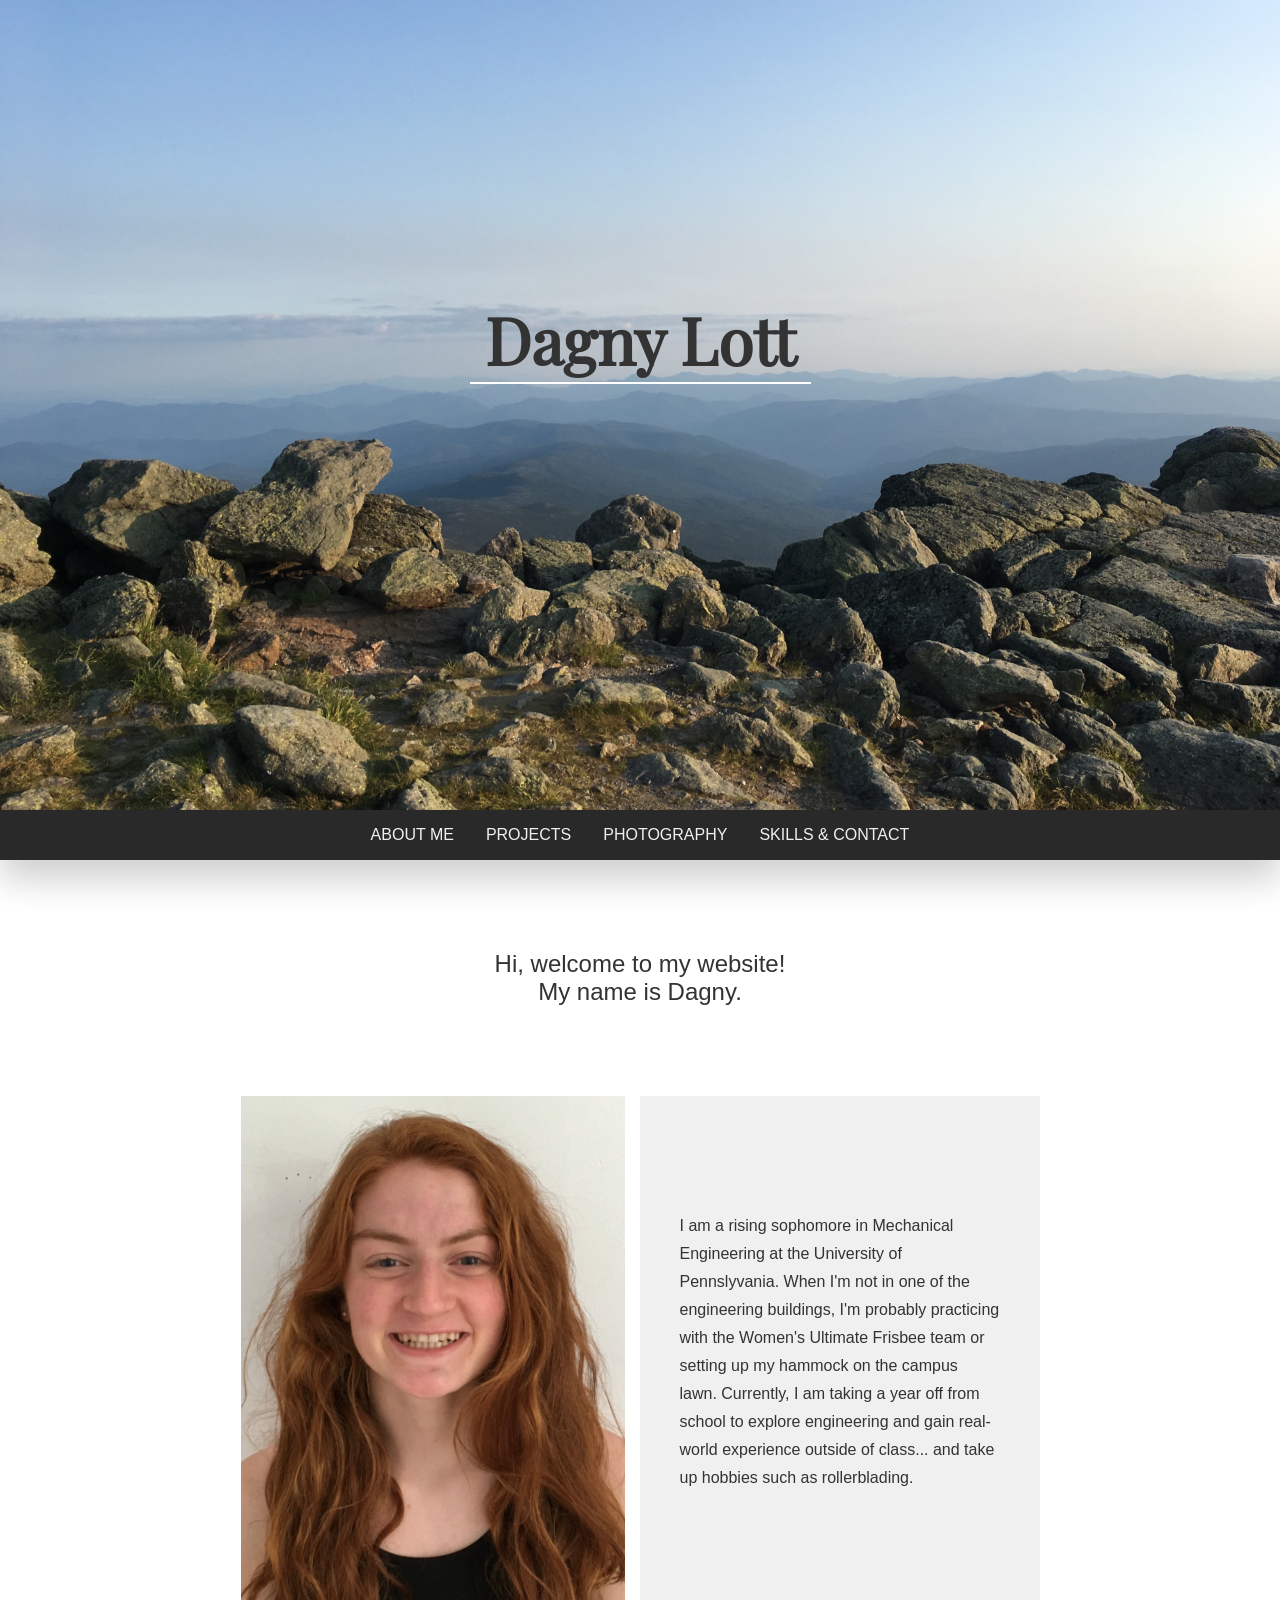
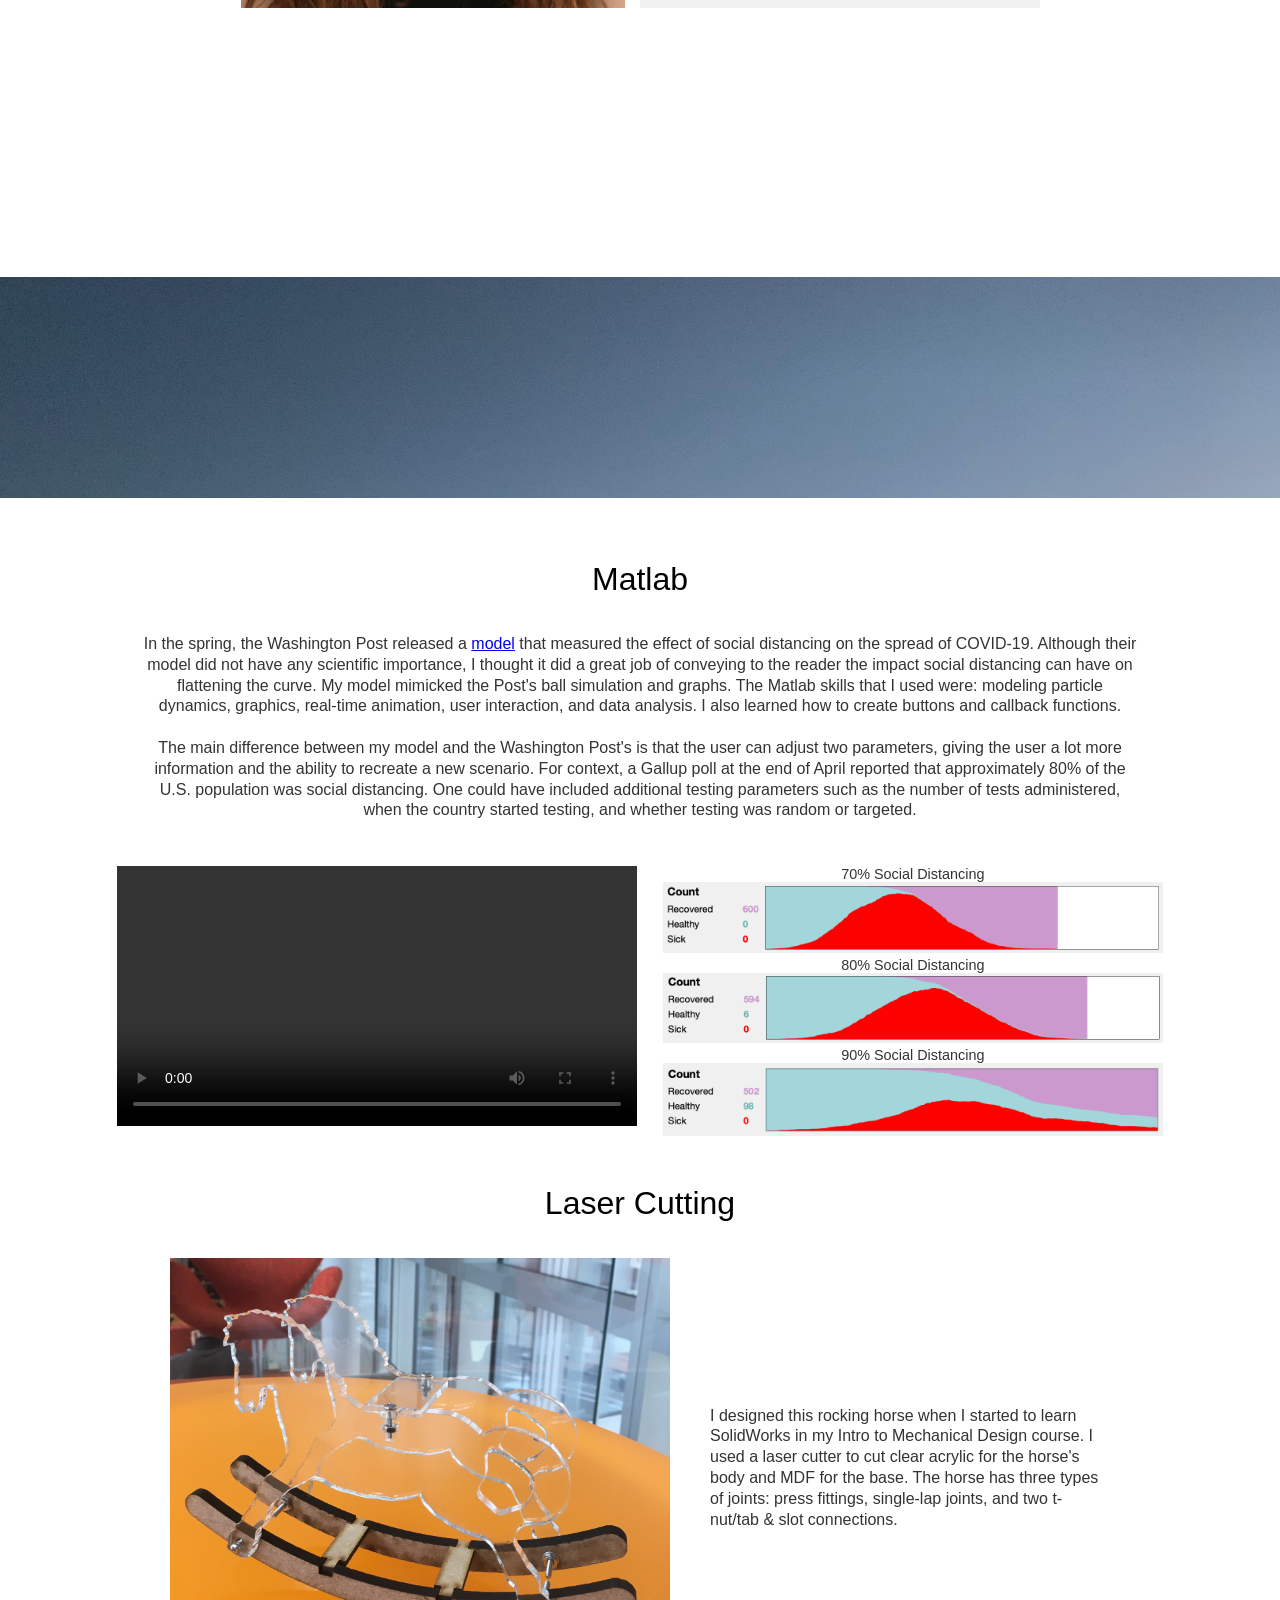
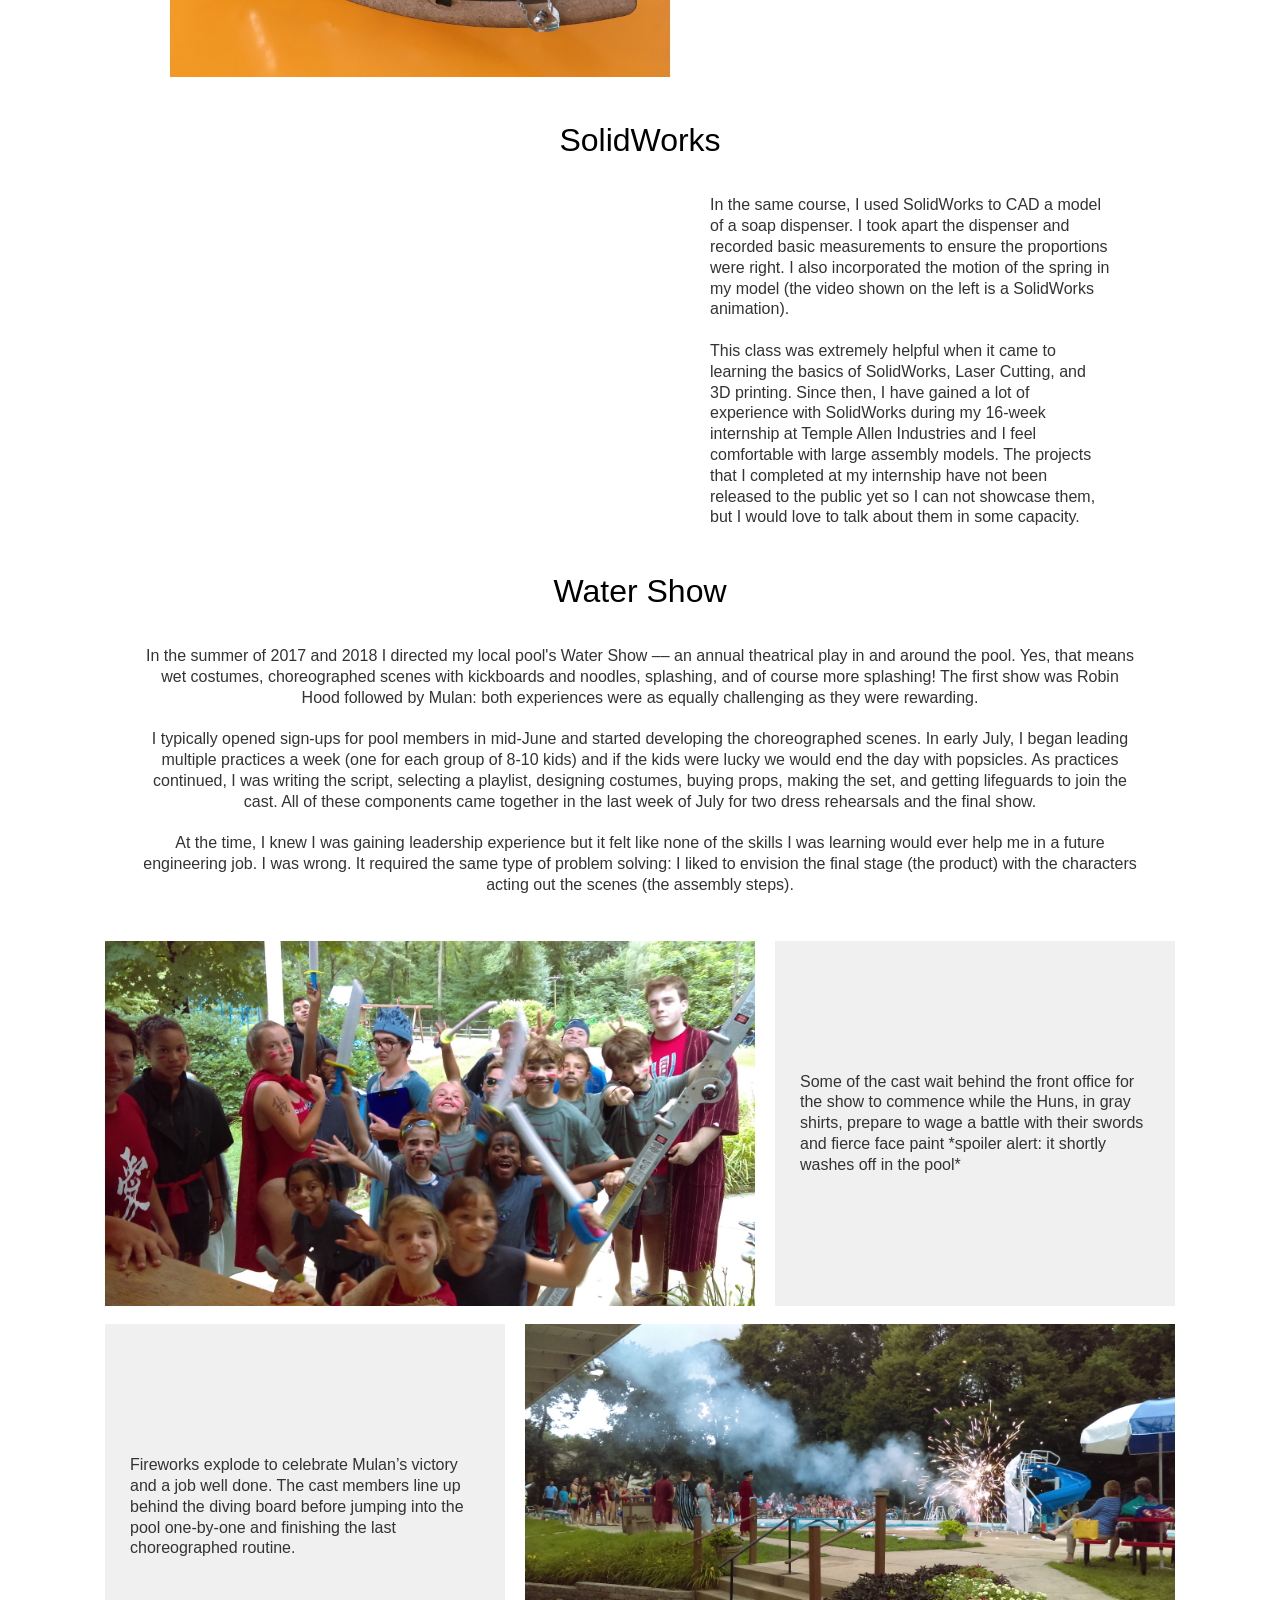
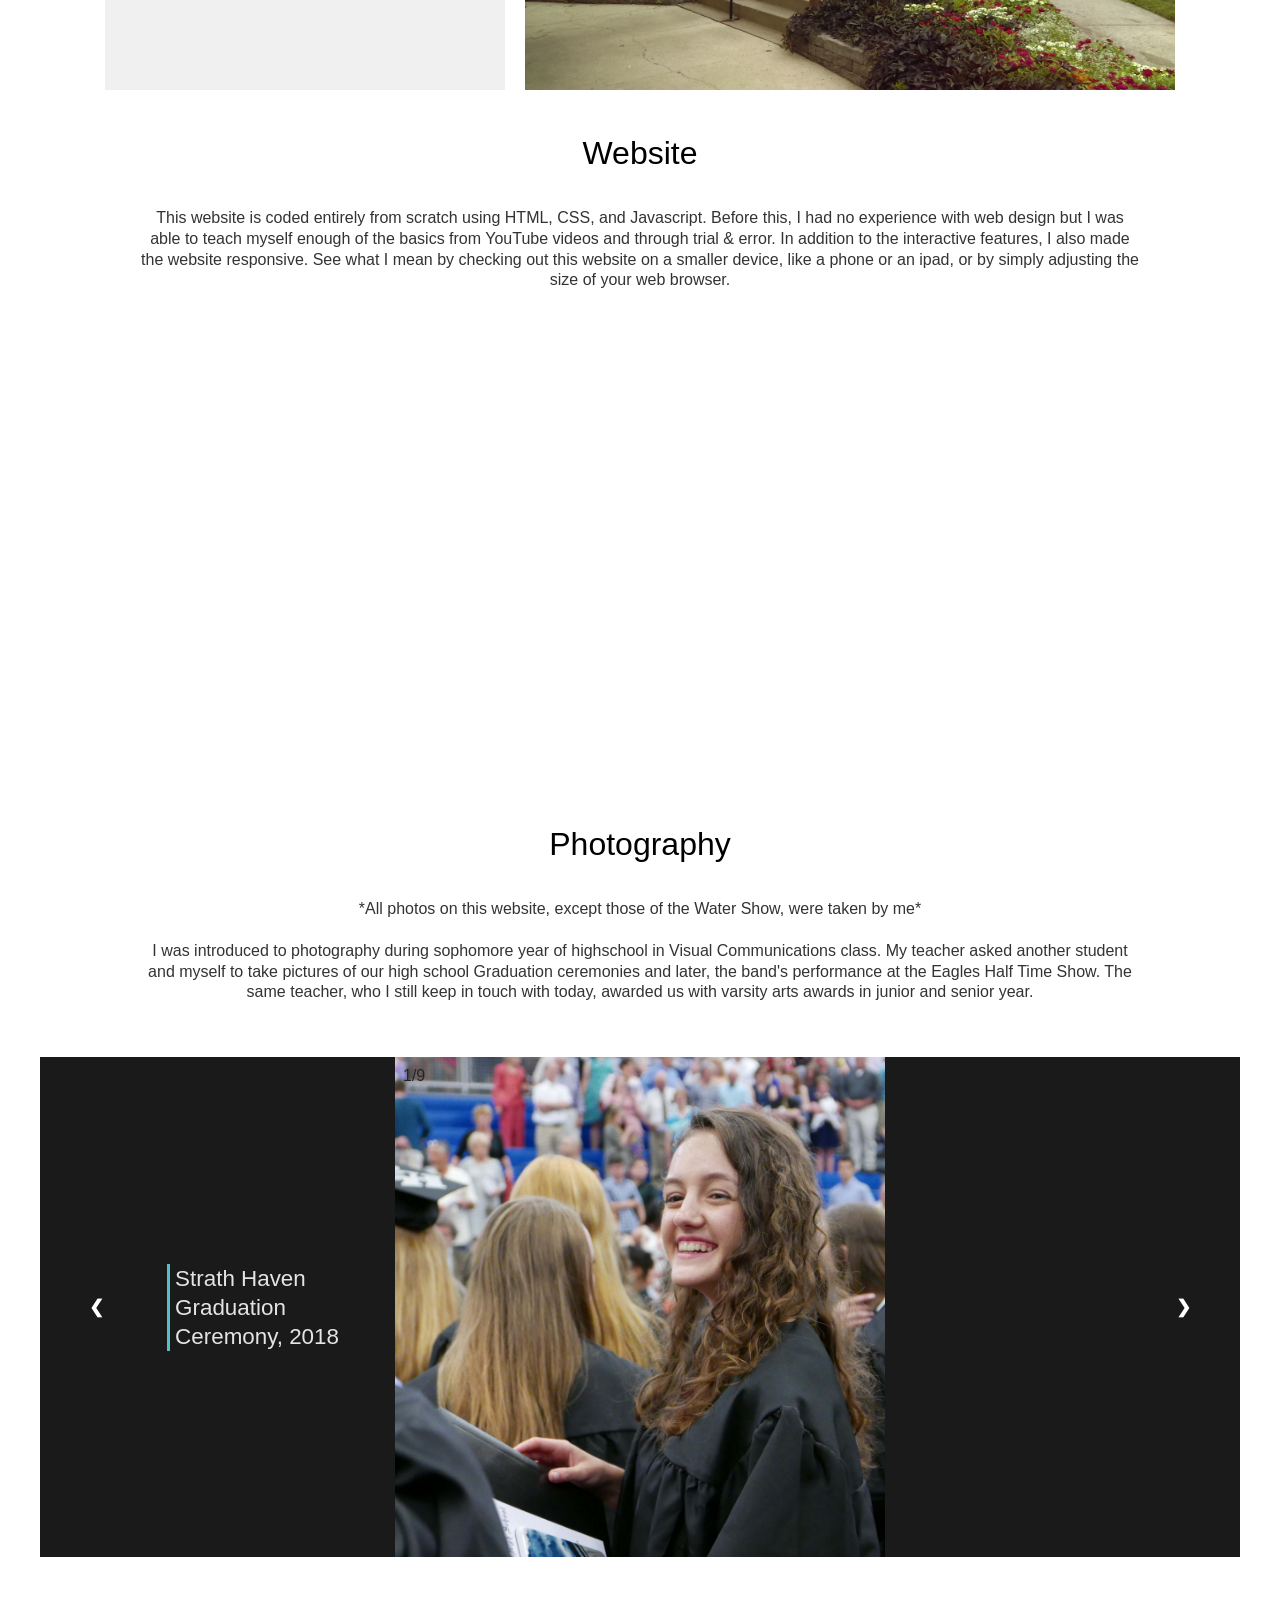
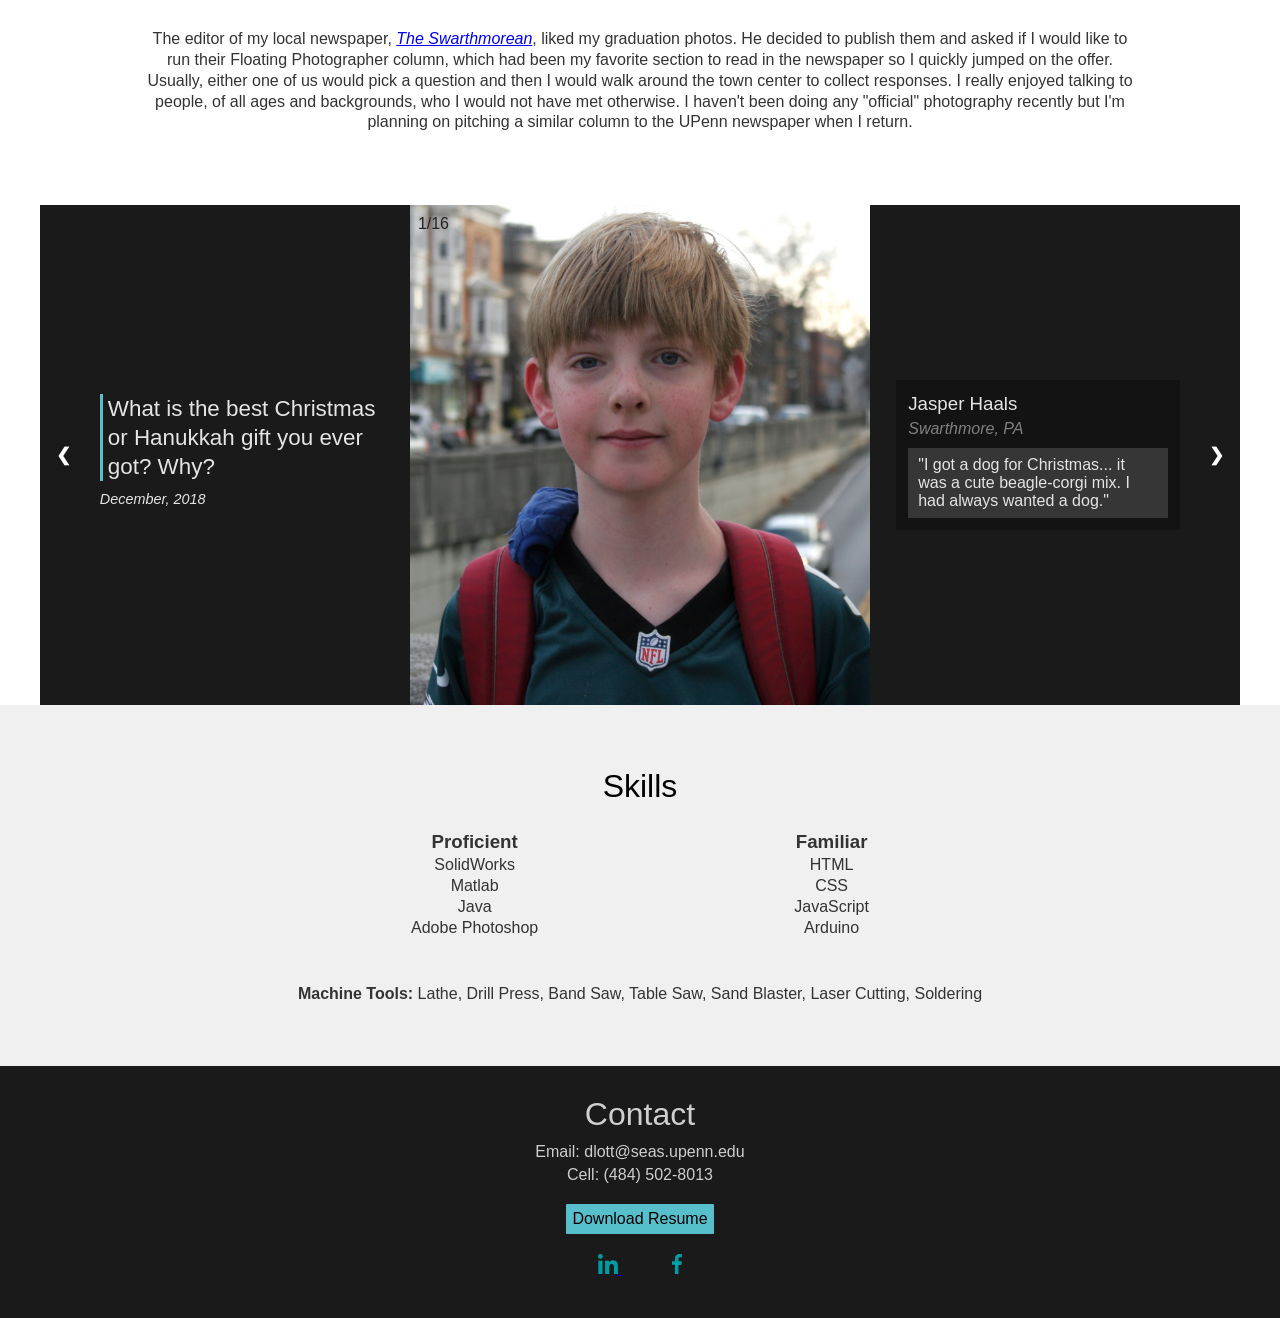
==== index.html @ 5fb93d4e "Add files via upload" ====
<!DOCTYPE html>
<html>
    <head>
        <title>Dagny Lott</title>
        <meta charset = UTF-8 name = "description" content = "Dagny Lott's Engineering Portfolio"> <!-- *Add Description* -->
        <meta name = "viewport" content = "width=device-width, initial-scale=1.0">
        <link rel = "stylesheet" href = "Styles.css">
        <script src = "./Script.js" defer></script>
    </head>

    <main id = container>
        <section data-index  id = home>
            <img src="IMG_5054.JPG" alt="" class= "parallax homeParPosition">
            <div>
                <h1 id = my-name>Dagny Lott</h1>
            </div>
        </section>
        <header id = main-header>
            <nav id = "navbar">
                <div class = newline>
                    <a href = "javascript:void();" class = "toggle-button">
                        <span class = "bar"></span>
                        <span class = "bar1"></span>
                        <span class = "bar2"></span>
                    </a>
                </div>
                <div class = newline2>
                    <a href = "javascript:void();" class = "toggle-button2">
                        <span class = "bar"></span>
                        <span class = "bar1"></span>
                        <span class = "bar2"></span>
                    </a>
                </div>
                <div id = "navbar-links" ></div>
                    <ul class = links>
                        <li><a data-page = "about" class = "about1" href ="#"><p>ABOUT ME</p></a></li>
                        <li><a data-page = "projects" class = "projects1" href ="#"><p>PROJECTS</p></a></li>
                        <li><a data-page = "photography" class = "photography1" href ="#"><p>PHOTOGRAPHY</p></a></li>
                        <li><a data-page = "skills" class = "skills1" href ="#"><p>SKILLS & CONTACT</p></a></li>
                        <div class = "bubble"></div>
                    </ul>
                </div>
            </nav>
        </header>
        <section data-index = 0 id = "about" class = "section">
            <h2 class = "welcome">Hi, welcome to my website! <br> My name is Dagny.</h2>
            <div class = sub-section>
                <img id = intro-photo-me src = "Images/IMG_3843.jpg">
                <p id = about-me-description> I am a rising sophomore in
                Mechanical Engineering at the University of Pennslyvania. When
                I'm not in one of the engineering buildings, I'm probably
                practicing with the Women's Ultimate Frisbee team or setting up my
                hammock on the campus lawn. Currently, I am taking a year
                off from school to explore engineering and gain real-world
                experience outside of class... and take up hobbies such
                as rollerblading.</p>
            </div>
        </section>
        <article>
            <div id = transition-projects-pic data-rate = "0.3" class = "scroll">
                <h1 class = text-wrapper>PROJECTS</h1>
            <div>
        </article>
        <section data-index = 1 id = "projects" class = "section">
            <!--article>
                <h2 class = mini-section-header>Mechanical Engineer Internship</h2>
                <div class = horizontal>
                    <img id = temple-allen-logo src = "Temple Allen Logo Black.png">
                    <p class = side-description3>Temple Allen industries bla
                    blasocial distancing on flattening the curve. As shown
                    below, my model mimicked the Post's graph and their ball
                    simulation. The Matlab skills that I used were: modeling
                    particle dynamics, graphics</p>
                </div>
            </article-->
            <article>
                <h2 class = mini-section-header>Matlab</h2>
                <p class = project-description>In the spring, the Washington
                Post released a <a class = in-text-link href =
                "https://www.washingtonpost.com/graphics/2020/world/corona-simulator/"
                target = "_blank">model</a> that measured the effect of social
                distancing on the spread of COVID-19. Although their model did
                not have any scientific importance, I thought it did a great job of
                conveying to the reader the impact social distancing can have on
                flattening the curve. My model mimicked the
                Post's ball simulation and graphs. The Matlab skills that I
                used were: modeling particle dynamics, graphics, real-time
                animation, user interaction, and data analysis. I also learned how to create buttons and callback functions.
                <br> 
                <br>
                The main difference between my
                model and the Washington Post's is that the user can adjust two
                parameters, giving the user a lot more information and the ability to
                recreate a new scenario. For
                context, a Gallup poll at the end of April reported that
                approximately 80% of the U.S. population was social distancing.
                One could have included additional testing parameters such as
                the number of tests administered, when the country started testing,
                and whether testing was random or targeted.
                    
                </p>
                <div class = horizontal>
                    <video class = "video"src = "Images/MATLAB Covid-19 Tracking.mov" controls></video>
                    <div id = matlab-photos>
                        <span>
                            <p>70% Social Distancing</p>
                            <img class = SD-pic src = "Images/70 percent.png">
                        </span>
                        <span>
                            <p>80% Social Distancing</p>
                            <img class = SD-pic src = "Images/80 percent.png">
                        </span>
                        <span>
                            <p>90% Social Distancing</p>
                            <img class = SD-pic src = "Images/90 percent.png">
                        </span>
                    </div>
                </div>
            </article>
            <article>
                <h2 class = mini-section-header>Laser Cutting</h2>
                <div class = "horizontal">
                    <img id = rocking-horse src = "Images/RockingHorse.JPG">
                    <p class = "side-description3 margin"> I designed this
                        rocking horse when I started to learn SolidWorks in my Intro
                        to Mechanical Design course. I used a laser cutter to cut
                        clear acrylic for the horse's body and MDF for the base. The
                        horse has three types of joints: press fittings, single-lap
                        joints, and two t-nut/tab & slot connections. 
                        </p>
                </div>
            </article>
            <article>
                <h2 class = mini-section-header>SolidWorks</h2>
                <div class= horizontal>
                    <div class = "bound">
                        <video class =  video2 autobuffer muted preload>
                            <source src= "Soap DIspenser Trimmed 2.mov" controls>
                        </video>
                    </div>
                    <p class = side-description3> In the same course, I used
                    SolidWorks to CAD a model of a soap dispenser. I took apart
                    the dispenser and recorded basic measurements to ensure
                    the proportions were right. I also incorporated the motion of the
                    spring in my model (the video shown on the left is a
                    SolidWorks animation).
                    <br>
                    <br>
                    This class was extremely helpful when it came to learning
                    the basics of SolidWorks, Laser Cutting, and 3D printing.
                    Since then, I have gained a lot of experience with
                    SolidWorks during my 16-week internship at Temple Allen
                    Industries and I feel comfortable with large assembly
                    models. The projects that I completed at my internship have not been
                    released to the public yet so I can not showcase them, but I
                    would love to talk about them in some capacity.
                    </p>
                </div>
                <!--horizontal>
                    <video class = video src = "Images/Soap Dispenser Full Video.mov" controls></video>
                </horizontal-->
            </article>
            <article>
                <h2 class = mini-section-header>Water Show</h2>
                <p class = project-description>In the summer of 2017 and 2018 I directed my
                local pool's Water Show –– an annual theatrical play in and
                around the pool. Yes, that means wet costumes, choreographed
                scenes with kickboards and noodles, splashing, and of course
                more splashing! The first show was Robin
                Hood followed by Mulan: both experiences were as equally challenging
                as they were rewarding. 
                <br>
                <br>
                I typically opened sign-ups for pool members in mid-June and
                started developing the choreographed scenes. In early July, I
                began leading multiple practices a week (one for each group of
                8-10 kids) and if the kids were lucky we would end the day with
                popsicles. As practices continued, I was writing the script,
                selecting a playlist, designing costumes, buying props, making
                the set, and getting lifeguards to join the cast. All of
                these components came together in the last week of July
                for two dress rehearsals and the final show. 
                <br>
                <br>
                At the time, I knew I was gaining leadership experience
                but it felt like none of the skills I was learning would ever
                help me in a future engineering job. I was wrong. It required
                the same type of problem solving: I liked to envision the
                final stage (the product) with the characters acting out the
                scenes (the assembly steps). 
                 </p>
                <div class = horizontal>
                    <img class= watershow-pic src = "Images/WaterShow/Mulan Cast.JPG">
                    <p class = "side-description ws">Some of the cast wait behind
                        the front office for the show to commence while the Huns, in gray
                        shirts, prepare to wage a battle with their swords and
                        fierce face paint *spoiler alert: it shortly washes off in the
                        pool* </p>
                </div>
                <br>
                <div class = horizontal>
                    <p class = "side-description2 ws before">Fireworks explode to celebrate Mulan’s victory and a
                        job well done. The cast members line up behind the diving board
                        before jumping into the pool one-by-one and finishing the
                        last choreographed routine.</p>
                    <img class= watershow-pic src = "Images/WaterShow/Mulan Fireworks.JPG">
                    <p class = "side-description2 ws after">Fireworks explode to celebrate Mulan’s victory and a
                        job well done. The cast members line up behind the diving board
                        before jumping into the pool one-by-one and finishing the
                        last choreographed routine with Come On Eileen playing in
                        the background.</p>
                </div>
            </article>
            <article>
                <h2 class = mini-section-header>Website</h2>
                <p class = project-description>This website is coded entirely
                from scratch using HTML, CSS, and Javascript. Before this, I had
                no experience with web design but I was able to teach myself
                enough of the basics from YouTube videos and through trial &
                error. In addition to the interactive features, I also made the
                website responsive. See what I mean by checking out this website on a
                smaller device, like a phone or an ipad, or by simply adjusting the
                size of your web browser. 
            </article>
        </section>    
        <article>
            <div id = transition-photography-pic data-rate = "0.3" class = "scroll">
                <h1 class = text-wrapper>PHOTOGRAPHY</h1>
            <div>
        </article>
        <!--h2 class = section-header>PHOTOGRAPHY</h2-->    
        <section data-index = 2 id = photography class = section>
            <article class = photography-description>
                <h2 class = "mini-section-header margin">Photography</h2>
                <p>*All photos on this website, except those of the Water Show, were taken by me* 
                    <br>
                    <br>
                    I was introduced to photography during sophomore year of
                    highschool in Visual Communications class. My teacher asked
                    another student and myself to take pictures of our high school
                    Graduation ceremonies and later, the band's
                    performance at the Eagles Half Time Show. The same teacher,
                    who I still keep in touch with today, awarded us with
                    varsity arts awards in junior and senior year.
                    </p>
                <!--p>Strath Haven Graduation Ceremony, 2018</p-->
            </article>
            <!--Slideshow 1-->
            <article class = slideshow-container>
                <div class = "mySlides fade">
                    <div class = slide>
                        <a class="prev  appearprev" onclick="plusSlides(-1)">&#10094;</a>
                        <div class = center-picture>
                            <div class = "column1">
                                <h2 class = question>Strath Haven Graduation Ceremony, 2018</h2>
                            </div>
                            <div>
                                <p class = counter> 1/9 </p>
                                <img class = pic src= "Images/Graduation/Elena Dodge.jpg">
                            </div>
                            <div class = "column1">
                            </div>
                        </div>
                        <a class="next" onclick="plusSlides(1)">&#10095;</a>
                    </div>
                </div>
                <div class = "mySlides fade">
                    <div class = slide>
                        <a class="prev" onclick="plusSlides(-1)">&#10094;</a>
                        <div class = center-picture>
                            <div class = "column1">
                                <h2 style = "opacity: 0" class = question>Strath Haven Graduation Ceremony, 2018</h2>
                            </div>
                            <div>
                                <p class = counter> 2/9 </p>
                                <img class = pic src= "Images/Graduation/Emma Young & Nathan Lee.jpg">
                            </div>
                            <div class = "column1">
                            </div>
                        </div>
                        <a class="next" onclick="plusSlides(1)">&#10095;</a>
                    </div>
                </div>
                <div class = "mySlides fade">
                    <div class = slide>
                        <a class="prev" onclick="plusSlides(-1)">&#10094;</a>
                        <div class = center-picture>
                            <div class = "column1">
                                <h2 style = "opacity: 0" class = question>Strath Haven Graduation Ceremony, 2018</h2>
                            </div>
                            <div>
                                <p class = counter> 3/9 </p>
                                <img class = pic src= "Images/Graduation/Allison.jpg">
                            </div>
                            <div class = "column1">
                            </div>
                        </div>
                        <a class="next" onclick="plusSlides(1)">&#10095;</a>
                    </div>
                </div>
                <div class = "mySlides fade">
                    <div class = slide>
                        <a class="prev" onclick="plusSlides(-1)">&#10094;</a>
                        <div class = center-picture>
                            <div class = "column1">
                                <h2 style = "opacity: 0" class = question>Strath Haven Graduation Ceremony, 2018</h2>
                            </div>
                            <div>
                                <p class = counter> 4/9 </p>
                                <img class = pic src= "Images/Graduation/Group Laughing.jpg">
                            </div>
                            <div class = "column1">
                            </div>
                        </div>
                        <a class="next" onclick="plusSlides(1)">&#10095;</a>
                    </div>
                </div>
                <div class = "mySlides fade">
                    <div class = slide>
                        <a class="prev" onclick="plusSlides(-1)">&#10094;</a>
                        <div class = center-picture>
                            <div class = "column1">
                                <h2 style = "opacity: 0" class = question>Strath Haven Graduation Ceremony, 2018</h2>
                            </div>
                            <div>
                                <p class = counter> 5/9 </p>
                                <img class = pic src= "Images/Graduation/Unknown.jpg">
                            </div>
                            <div class = "column1">
                            </div>
                        </div>
                        <a class="next" onclick="plusSlides(1)">&#10095;</a>
                    </div>
                </div>
                <div class = "mySlides fade">
                    <div class = slide>
                        <a class="prev" onclick="plusSlides(-1)">&#10094;</a>
                        <div class = center-picture>
                            <div class = "column1">
                                <h2 style = "opacity: 0" class = question>Strath Haven Graduation Ceremony, 2018</h2>
                            </div>
                            <div>
                                <p class = counter> 6/9 </p>
                                <img class = pic src= "Images/Graduation/Jeff Connor.jpg">
                            </div>
                            <div class = "column1">
                            </div>
                        </div>
                        <a class="next" onclick="plusSlides(1)">&#10095;</a>
                    </div>
                </div>
                <div class = "mySlides fade">
                    <div class = slide>
                        <a class="prev" onclick="plusSlides(-1)">&#10094;</a>
                        <div class = center-picture>
                            <div class = "column1">
                                <h2 style = "opacity: 0" class = question>Strath Haven Graduation Ceremony, 2018</h2>
                            </div>
                            <div>
                                <p class = counter> 7/9 </p>
                                <img class = pic src= "Images/Graduation/Henry Dawes.jpg">
                            </div>
                            <div class = "column1">
                            </div>
                        </div>
                        <a class="next" onclick="plusSlides(1)">&#10095;</a>
                    </div>
                </div>
                <div class = "mySlides fade">
                    <div class = slide>
                        <a class="prev" onclick="plusSlides(-1)">&#10094;</a>
                        <div class = center-picture>
                            <div class = "column1">
                                <h2 style = "opacity: 0" class = question>Strath Haven Graduation Ceremony, 2018</h2>
                            </div>
                            <div>
                                <p class = counter> 8/9 </p>
                                <img class = pic src= "Images/Graduation/Missy Williams.jpg">
                            </div>
                            <div class = "column1">
                            </div>
                        </div>
                        <a class="next" onclick="plusSlides(1)">&#10095;</a>
                    </div>
                </div>
                <div class = "mySlides fade">
                    <div class = slide>
                        <a class="prev" onclick="plusSlides(-1)">&#10094;</a>
                        <div class = center-picture>
                            <div class = "column1">
                                <h2 style = "opacity: 0" class = question>Strath Haven Graduation Ceremony, 2018</h2>
                            </div>
                            <div>
                                <p class = counter> 9/9 </p>
                                <img class = pic src= "Images/Graduation/Olivia Fender.jpg">
                            </div>
                            <div class = "column1">
                            </div>
                        </div>
                        <a class="next" onclick="plusSlides(1)">&#10095;</a>
                    </div>
                </div>
            </article>
            <article class = photography-description2>
                <p>The editor of my local newspaper, <a class = in-text-link
                href = "https://www.swarthmorean.com/" target = "_blank"><i>The
                Swarthmorean</i></a>, liked my graduation photos. He decided to
                publish them and asked if I would like to run their Floating
                Photographer column, which had been my favorite section to read
                in the newspaper so I quickly jumped on the offer. Usually, either one of us would pick a
                question and then I would walk around the
                town center to collect responses. I really enjoyed talking to
                people, of all ages and backgrounds, who I would not have met otherwise. I haven't
                been doing any "official" photography recently but I'm planning
                on pitching a similar column to the
                UPenn newspaper when I return. </p>
            </article>
            <!--Slideshow 2-->
            <article class = slideshow-container>
                <div class = "mySlides2 fade">
                    <div class = slide>
                        <a class="prev display" onclick="plusSlides2(-1)">&#10094;</a>
                        <div class = center-picture>
                            <div class = "column padright">
                                <h2 class = question>What is the best Christmas or Hanukkah gift you ever got? Why?</h2>
                                <p class = date>December, 2018</p>
                            </div>
                            <div>
                                <p class = counter> 1/16</p>
                                <div class = cc-picture>
                                    <a class="prev display2" onclick="plusSlides2(-1)">&#10094;</a>
                                    <img class = pic src="Images/Floating Photographer/Jasper Hals.JPG">
                                    <a class="next display2" onclick="plusSlides2(1)">&#10095;</a>
                                </div>
                            </div>
                            <div class = "column padleft">
                                <div class = "person">
                                    <div>
                                        <h3 class = fp-name>Jasper Haals</h3> 
                                        <p class = town> Swarthmore, PA</p>
                                    </div>
                                    <p class = response> "I got a dog
                                        for Christmas... it was a cute beagle-corgi mix. I had
                                        always wanted a dog."</p>
                                </div>
                            </div>
                        </div>
                        <a class="next display" onclick="plusSlides2(1)">&#10095;</a>
                    </div>
                </div>
                <div class = "mySlides2 fade">
                    <div class = slide>
                        <a class="prev display" onclick="plusSlides2(-1)">&#10094;</a>
                        <div class = center-picture>
                            <div class = "column padright">
                                <h2 class = question>What is the best Christmas or Hanukkah gift you ever got? Why?</h2>
                                <p class = date>December, 2018</p>
                            </div>
                            <div>
                                <p class = counter> 2/16</p>
                                <div class = cc-picture>
                                    <a class="prev display2" onclick="plusSlides2(-1)">&#10094;</a>
                                    <img class = pic src="Images/Floating Photographer/Rebecca & Bob Frick.JPG">
                                    <a class="next display2" onclick="plusSlides2(1)">&#10095;</a>
                                </div>
                            </div>
                            <div class = "column padleft">
                                <div class = "person">
                                    <div>
                                        <h3 class = fp-name>Rebecca Frick (Left)</h3> 
                                        <p class = town> Swarthmore, PA</p>
                                    </div>
                                    <p class = response> "In 3rd grade I
                                        got a red bean bag chair. I have fond memories of sitting
                                        in it in my bedroom."</p>
                                </div>
                                <div class = "person">
                                    <div>
                                        <h3 class = fp-name>Bob Frick (Right)</h3> 
                                        <p class = town> Swarthmore, PA</p>
                                    </div>
                                    <p class = response> "On
                                        Christmas Day, 32 years ago, I asked my now-wife to marry
                                        me, and she said yes. That was the best gift I have ever
                                        recieved."</p>
                                </div>
                            </div>
                        </div>
                        <a class="next display" onclick="plusSlides2(1)">&#10095;</a>
                    </div>
                </div>
                <div class = "mySlides2 fade">
                    <div class = slide>
                        <a class="prev display" onclick="plusSlides2(-1)">&#10094;</a>
                        <div class = center-picture>
                            <div class = "column padright">
                                <h2 class = question>What is the best Christmas or Hanukkah gift you ever got? Why?</h2>
                                <p class = date>December, 2018</p>
                            </div>
                            <div>
                                <p class = counter> 3/16</p>
                                <div class = cc-picture>
                                    <a class="prev display2" onclick="plusSlides2(-1)">&#10094;</a>
                                    <img class = pic src="Images/Floating Photographer/Muchir Barut & Daksha Nair.JPG">
                                    <a class="next display2" onclick="plusSlides2(1)">&#10095;</a>
                                </div>
                            </div>
                            <div class = "column padleft">
                                <div class = "person">
                                    <div>
                                        <h3 class = fp-name> Muchir Barut (Left)</h3> 
                                        <p class = town> Swarthmore, PA</p>
                                    </div>
                                    <p class = response> "A chinese operaface tassel."</p>
                                </div>
                                <div class = "person">
                                    <div>
                                        <h3 class = fp-name>Daksha Nair (Right)</h3> 
                                        <p class = town> Swarthmore, PA</p>
                                    </div>
                                    <p class = response> "I got a nintendo switch for last Christmas!"</p>
                                </div>
                            </div>
                        </div>
                        <a class="next display" onclick="plusSlides2(1)">&#10095;</a>
                    </div>
                </div>
                <div class = "mySlides2 fade">
                    <div class = slide>
                        <a class="prev display" onclick="plusSlides2(-1)">&#10094;</a>
                        <div class = center-picture>
                            <div class = "column padright">
                                <h2 class = question>What is the best Christmas or Hanukkah gift you ever got? Why?</h2>
                                <p class = date>December, 2018</p>
                            </div>
                            <div>
                                <p class = counter> 4/16</p>
                                <div class = cc-picture>
                                    <a class="prev display2" onclick="plusSlides2(-1)">&#10094;</a>
                                    <img class = pic src="Images/Floating Photographer/Parker Thomas.JPG">
                                    <a class="next display2" onclick="plusSlides2(1)">&#10095;</a>
                                </div>
                            </div>
                            <div class = "column padleft">
                                <div class = "person">
                                    <div>
                                        <h3 class = fp-name> Parker Thomas</h3> 
                                        <p class = town> Swarthmore, PA</p>
                                    </div>
                                    <p class = response> "An electric
                                        scooter... now my feet don't hurt from pedaling a
                                        lot." </p>
                                </div>
                            </div>
                        </div>
                        <a class="next display" onclick="plusSlides2(1)">&#10095;</a>
                    </div>
                </div>
                <div class = "mySlides2 fade">
                    <div class = slide>
                        <a class="prev display" onclick="plusSlides2(-1)">&#10094;</a>
                        <div class = center-picture>
                            <div class = "column padright">
                                <h2 class = question>What is the best Christmas or Hanukkah gift you ever got? Why?</h2>
                                <p class = date>December, 2018</p>
                            </div>
                            <div>
                                <p class = counter> 5/16</p>
                                <div class = cc-picture>
                                    <a class="prev display2" onclick="plusSlides2(-1)">&#10094;</a>
                                    <img class = pic src="Images/Floating Photographer/Victor Mair .jpg">
                                    <a class="next display2" onclick="plusSlides2(1)">&#10095;</a>
                                </div>
                            </div>
                            <div class = "column padleft">
                                <div class = "person">
                                    <div>
                                        <h3 class = fp-name> Victor Mair</h3> 
                                        <p class = town> Swarthmore, PA</p>
                                    </div>
                                    <p class = response> "A computer kit before
                                        computers were around. It had a board with all sorts of
                                        holes, wires, and switches, that I could use to make a
                                        computer." </p>
                                </div>
                            </div>
                        </div>
                        <a class="next display" onclick="plusSlides2(1)">&#10095;</a>
                    </div>
                </div>

                <!--QUESTION 2-->
                <div class = "mySlides2 fade">
                    <div class = slide>
                        <a class="prev display" onclick="plusSlides2(-1)">&#10094;</a>
                        <div class = center-picture>
                            <div class = "column padright">
                                <h2 class = "question2 ">What's left on your list of things to do this summer?</h2>
                                <p class = date>August, 2018</p>
                            </div>
                            <div>
                                <p class = counter> 6/16</p>
                                <div class = cc-picture>
                                    <a class="prev display2" onclick="plusSlides2(-1)">&#10094;</a>
                                    <img class = pic src="Images/Floating Photographer/Julie & Andy Hoffman + kids.jpeg">
                                    <a class="next display2" onclick="plusSlides2(1)">&#10095;</a>
                                </div>
                            </div>
                            <div class = "column padleft">
                                <div class = "person">
                                    <div>
                                        <h3 class = fp-name> Hoffman Family</h3> 
                                        <p class = town> Swarthmore, PA</p>
                                    </div>
                                    <p class = response> "Getting to know
                                        Swarthmore and walking our new puppy. We just moved from
                                        Massachusetts." </p>
                                </div>
                            </div>
                        </div>
                        <a class="next display" onclick="plusSlides2(1)">&#10095;</a>
                    </div>
                </div>
                <div class = "mySlides2 fade">
                    <div class = slide>
                        <a class="prev display" onclick="plusSlides2(-1)">&#10094;</a>
                        <div class = center-picture>
                            <div class = "column padright">
                                <h2 class = "question2">What's left on your list of things to do this summer?</h2>
                                <p class = date>August, 2018</p>
                            </div>
                            <div>
                                <p class = counter> 7/16</p>
                                <div class = cc-picture>
                                    <a class="prev display2" onclick="plusSlides2(-1)">&#10094;</a>
                                    <img class = pic src="Images/Floating Photographer/Jian Huang .JPG">
                                    <a class="next display2" onclick="plusSlides2(1)">&#10095;</a>
                                </div>
                            </div>
                            <div class = "column padleft">
                                <div class = "person">
                                    <div>
                                        <h3 class = fp-name> Jiang Huang</h3> 
                                        <p class = town> China</p>
                                    </div>
                                    <p class = response> "Conducting
                                        research for UPenn. I'm also visiting a friend in
                                        Boston. At the end of August, I am moving to Swarthmore
                                        and my daughter will join me."</p>
                                </div>
                            </div>
                        </div>
                        <a class="next display" onclick="plusSlides2(1)">&#10095;</a>
                    </div>
                </div>
                <div class = "mySlides2 fade">
                    <div class = slide>
                        <a class="prev display" onclick="plusSlides2(-1)">&#10094;</a>
                        <div class = center-picture>
                            <div class = "column padright">
                                <h2 class = question2>What's left on your list of things to do this summer?</h2>
                                <p class = date>August, 2018</p>
                            </div>
                            <div>
                                <p class = counter> 8/16</p>
                                <div class = cc-picture>
                                    <a class="prev display2" onclick="plusSlides2(-1)">&#10094;</a>
                                    <img class = pic src="Images/Floating Photographer/Angela Campanella.jpeg">
                                    <a class="next display2" onclick="plusSlides2(1)">&#10095;</a>
                                </div>
                            </div>
                            <div class = "column padleft">
                                <div class = "person">
                                    <div>
                                        <h3 class = fp-name> Angela Campanella</h3> 
                                        <p class = town> Swarthmore, PA</p>
                                    </div>
                                    <p class = response> "Band
                                        camp, working at Swarthmore Swim Club, and a block
                                        party!"</p>
                                </div>
                            </div>
                        </div>
                        <a class="next display" onclick="plusSlides2(1)">&#10095;</a>
                    </div>
                </div>
                <div class = "mySlides2 fade">
                    <div class = slide>
                        <a class="prev display" onclick="plusSlides2(-1)">&#10094;</a>
                        <div class = center-picture>
                            <div class = "column padright">
                                <h2 class = question2>What's left on your list of things to do this summer?</h2>
                                <p class = date>August, 2018</p>
                            </div>
                            <div>
                                <p class = counter> 9/16</p>
                                <div class = cc-picture>
                                    <a class="prev display2" onclick="plusSlides2(-1)">&#10094;</a>
                                    <img class = pic src="Images/Floating Photographer/Annie Mutz & Carenna Cody .jpg">
                                    <a class="next display2" onclick="plusSlides2(1)">&#10095;</a>
                                </div>
                            </div>
                            <div class = "column padleft">
                                <div class = "person">
                                    <div>
                                        <h3 class = fp-name> Annie Mutz</h3> 
                                        <p class = town> Swarthmore, PA</p>
                                    </div>
                                    <p class = response> "Carenna (right) is
                                        helping me clean out my garage, making room to start a
                                        beehive. I still have to order the crates of honey
                                        bees."</p>
                                </div>
                            </div>
                        </div>
                        <a class="next display" onclick="plusSlides2(1)">&#10095;</a>
                    </div>
                </div>
                <div class = "mySlides2 fade">
                    <div class = slide>
                        <a class="prev display" onclick="plusSlides2(-1)">&#10094;</a>
                        <div class = center-picture>
                            <div class = "column padright">
                                <h2 class = question2>What's left on your list of things to do this summer?</h2>
                                <p class = date>August, 2018</p>
                            </div>
                            <div>
                                <p class = counter> 10/16</p>
                                <div class = cc-picture>
                                    <a class="prev display2" onclick="plusSlides2(-1)">&#10094;</a>
                                    <img class = pic src="Images/Floating Photographer/Mike Cannon.JPG">
                                    <a class="next display2" onclick="plusSlides2(1)">&#10095;</a>
                                </div>
                            </div>
                            <div class = "column padleft">
                                <div class = "person">
                                    <div>
                                        <h3 class = fp-name> Mike Cannon</h3> 
                                        <p class = town> Media, PA</p>
                                    </div>
                                    <p class = response> "My siblings from
                                        California are visiting soon. I'll also keep
                                        drawing."</p>
                                </div>
                            </div>
                        </div>
                        <a class="next display" onclick="plusSlides2(1)">&#10095;</a>
                    </div>
                </div>
                <div class = "mySlides2 fade">
                    <div class = slide>
                        <a class="prev display" onclick="plusSlides2(-1)">&#10094;</a>
                        <div class = center-picture>
                            <div class = "column padright">
                                <h2 class = question2>What's left on your list of things to do this summer?</h2>
                                <p class = date>August, 2018</p>
                            </div>
                            <div>
                                <p class = counter> 11/16</p>
                                <div class = cc-picture>
                                    <a class="prev display2" onclick="plusSlides2(-1)">&#10094;</a>
                                    <img class = pic src="Images/Floating Photographer/Damon, Landon, & Lea Soeiro .JPG">
                                    <a class="next display2" onclick="plusSlides2(1)">&#10095;</a>
                                </div>
                            </div>
                            <div class = "column padleft">
                                <div class = "person">
                                    <div>
                                        <h3 class = fp-name> Soeiro Family</h3> 
                                        <p class = town> Swarthmore, PA</p>
                                    </div>
                                    <p class = response> "Spending a week in Yellowstone National Park. We will
                                        stay in a cabin while going on day hikes."</p>
                                </div>
                            </div>
                        </div>
                        <a class="next display" onclick="plusSlides2(1)">&#10095;</a>
                    </div>
                </div>
                <!--QUESTION 3-->
                <div class = "mySlides2 fade">
                    <div class = slide>
                        <a class="prev display" onclick="plusSlides2(-1)">&#10094;</a>
                        <div class = center-picture>
                            <div class = "column padright">
                                <h2 class = question3 >Who will you be rooting for in the World Cup?</h2>
                                <p class = date>June, 2018</p>
                            </div>
                            <div>
                                <p class = counter> 12/16</p>
                                <div class = cc-picture>
                                    <a class="prev display2" onclick="plusSlides2(-1)">&#10094;</a>
                                    <img class = pic src="Images/Floating Photographer/Osmond Mbaeri.JPG">
                                    <a class="next display2" onclick="plusSlides2(1)">&#10095;</a>
                                </div>
                            </div>
                            <div class = "column padleft">
                                <div class = "person">
                                    <div>
                                        <h3 class = fp-name> Osmond Mbaeri</h3> 
                                        <p class = town> Swarthmore, PA</p>
                                    </div>
                                    <p class = response> "Nigeria.
                                        I grew up there until I moved to the US when I was
                                        15."</p>
                                </div>
                            </div>
                        </div>
                        <a class="next display" onclick="plusSlides2(1)">&#10095;</a>
                    </div>
                </div>
                <div class = "mySlides2 fade">
                    <div class = slide>
                        <a class="prev display" onclick="plusSlides2(-1)">&#10094;</a>
                        <div class = center-picture>
                            <div class = "column padright">
                                <h2 class = question3 >Who will you be rooting for in the World Cup?</h2>
                                <p class = date>June, 2018</p>
                            </div>
                            <div>
                                <p class = counter> 13/16</p>
                                <div class = cc-picture>
                                    <a class="prev display2" onclick="plusSlides2(-1)">&#10094;</a>
                                    <img class = pic src="Images/Floating Photographer/Caroline Sehnaoui.JPG">
                                    <a class="next display2" onclick="plusSlides2(1)">&#10095;</a>
                                </div>
                            </div>
                            <div class = "column padleft">
                                <div class = "person">
                                    <div>
                                        <h3 class = fp-name> Caroline Sehnaoui</h3> 
                                        <p class = town> Swarthmore, PA</p>
                                    </div>
                                    <p class = response> "I am
                                        excited that Switzerland tied Brazil. Although I am half
                                        Lebanese and half French, I am cheering for Switzerland
                                        because I lived there for many years."</p>
                                </div>
                            </div>
                        </div>
                        <a class="next display" onclick="plusSlides2(1)">&#10095;</a>
                    </div>
                </div>
                <div class = "mySlides2 fade">
                    <div class = slide>
                        <a class="prev display" onclick="plusSlides2(-1)">&#10094;</a>
                        <div class = center-picture>
                            <div class = "column padright">
                                <h2 class = question3 >Who will you be rooting for in the World Cup?</h2>
                                <p class = date>June, 2018</p>
                            </div>
                            <div>
                                <p class = counter> 14/16</p>
                                <div class = cc-picture>
                                    <a class="prev display2" onclick="plusSlides2(-1)">&#10094;</a>
                                    <img class = pic src="Images/Floating Photographer/Jerry Getz.JPG">
                                    <a class="next display2" onclick="plusSlides2(1)">&#10095;</a>
                                </div>
                            </div>
                            <div class = "column padleft">
                                <div class = "person">
                                    <div>
                                        <h3 class = fp-name> Jerry Getz</h3> 
                                        <p class = town> Swarthmore, PA</p>
                                    </div>
                                    <p class = response> "Now that Mexico beat Germany, I'll definitely be following them in the World Cup."</p>
                                </div>
                            </div>
                        </div>
                        <a class="next display" onclick="plusSlides2(1)">&#10095;</a>
                    </div>
                </div>
                <div class = "mySlides2 fade">
                    <div class = slide>
                        <a class="prev display" onclick="plusSlides2(-1)">&#10094;</a>
                        <div class = center-picture>
                            <div class = "column padright">
                                <h2 class = question3 >Who will you be rooting for in the World Cup?</h2>
                                <p class = date>June, 2018</p>
                            </div>
                            <div>
                                <p class = counter> 15/16</p>
                                <div class = cc-picture>
                                    <a class="prev display2" onclick="plusSlides2(-1)">&#10094;</a>
                                    <img class = pic src="Images/Floating Photographer/Saw Sal + Joe Gordon.JPG">
                                    <a class="next display2" onclick="plusSlides2(1)">&#10095;</a>
                                </div>
                            </div>
                            <div class = "column padleft">
                                <div class = "person">
                                    <div>
                                        <h3 class = fp-name> Saw Sal (Left)</h3> 
                                        <p class = town> Swarthmore, PA</p>
                                    </div>
                                    <p class = response> No Response</p>
                                </div>
                                <div class = "person">
                                    <div>
                                        <h3 class = fp-name> Joe Gordon (Right)</h3> 
                                        <p class = town> Swarthmore, PA</p>
                                    </div>
                                    <p class = response> "Germany. I like how their
                                        team works together and isn't about any one
                                        player."</p>
                                </div>
                            </div>
                        </div>
                        <a class="next display" onclick="plusSlides2(1)">&#10095;</a>
                    </div>
                </div>
                <div class = "mySlides2 fade">
                    <div class = slide>
                        <a class="prev display" onclick="plusSlides2(-1)">&#10094;</a>
                        <div class = center-picture>
                            <div class = "column padright">
                                <h2 class = question3 >Who will you be rooting for in the World Cup?</h2>
                                <p class = date>June, 2018</p>
                            </div>
                            <div>
                                <p class = counter> 16/16</p>
                                <div class = cc-picture>
                                    <a class="prev display2" onclick="plusSlides2(-1)">&#10094;</a>
                                    <img class = pic src="Images/Floating Photographer/Deirdre Abrahamsson 2.JPG">
                                    <a class="next display2" onclick="plusSlides2(1)">&#10095;</a>
                                </div>
                            </div>
                            <div class = "column padleft">
                                <div class = "person">
                                    <div>
                                        <h3 class = fp-name> Deirdre Abrahamsson</h3> 
                                        <p class = town> Wallingford, PA</p>
                                    </div>
                                    <p class = response> "Sweden. My husband and I raised two kids there for 7 years.
                                        Heja Sverige!"</p>
                                </div>
                            </div>
                        </div>
                        <a class="next display" onclick="plusSlides2(1)">&#10095;</a>
                    </div>
                </div>
            </article>
        </section>

        <section data-index = 3 id = skills class = section>
            <h2 class = mini-section-header2>Skills</h2>
            <div>
                <ul>
                    <h3>Proficient</h3>
                    <p>SolidWorks</p>
                    <p>Matlab</p>
                    <p>Java</p>
                    <p>Adobe Photoshop</p>
                </ul>

                <ul>
                    <h3>Familiar</h3>
                    <p>HTML</p>
                    <p>CSS</p>
                    <p>JavaScript</p>
                    <p>Arduino</p>
                </ul>
            </div>
            <p><b>Machine Tools:</b> Lathe, Drill Press, Band Saw, Table Saw,
            Sand Blaster, Laser Cutting, Soldering</p>
        </section>

        <footer data-index = 4 id = "contact" class = section>
            <h2 class = mini-section-header2 style = "color: rgb(207, 207, 207)">Contact</h2>
            <ul>
                <li>Email: dlott@seas.upenn.edu</li>
                <li>Cell: (484) 502-8013</li>
            </ul>

            <a href = "Images/Dagny Lott New Resume.pdf" download = "Dagny Lott - Resume">
            <button class = "btn" type = "button" >Download Resume</button>

            <nav>
                <a class = socials href = "https://www.linkedin.com/in/dagnylott/" target = "_blank">
                    <img style = "height: 20px" src = "Images/linkedin.svg">
                </a>
                <a class = socials href = "https://www.facebook.com/dagny.lott" target = "_blank">
                    <img style = "height: 20px" src =  "Images/facebook.svg">
                </a>
            </nav>

        </footer>


    </main>

</html>
---- Styles.css ----
* {
    margin: 0;
    padding: 0;
    box-sizing: border-box; /*includes padding & margin in width and height*/
    font-family: sans-serif;
}

@font-face {
    font-family: PlayFairDisplay;
    src: url(PlayFairDisplay.ttf)
}

@font-face {
    font-family: Oswald;
    src: url(Oswald-Light.ttf)
}


/*NAVBAR*/
#main-header {
    box-shadow: 0vh 2vh 4vh rgba(0,0,0,0.2);
    position: sticky;
    width: 100%;
    top: 0px;

}

#navbar {
    margin: 0 0 0 0;
    width: 100vw;
    text-align: center;
}

.links{
    margin: 0;
    padding: 0rem;
    display: flex;
    justify-content: center;
    background-color: rgba(41, 41, 41);
}

#navbar li{    
    list-style: none;
    text-align: center;
}

#navbar li a{
    text-decoration: none; 
    color: rgb(240, 240, 240);
    padding: 1rem;
    display: inline-block;
}

.links p:hover{
    color:rgb(192, 192, 192);
}

.navbar-active {
    background-color: purple;
}

.toggle-button {
    display: none;
    margin: 13px 10px 0 0 ;
    flex-direction: column;
    justify-content: space-between;
    width: 30px;
    height: 21px;
}

.newline {
    display: none;
    min-height: 50px;
    justify-content: flex-end;
    background-color: rgba(41, 41, 41);
}

.toggle-button2 {
    margin: 13px 10px 0 0 ;
    flex-direction: column;
    justify-content: space-between;
    width: 30px;
    height: 21px;
}

.newline2 {
    display: none;
    min-height: 50px;
    justify-content: flex-end;
    background-color: rgba(41, 41, 41);
}


.bar {
    height: 3px;
    width: 100%;
    background-color: white;
    border-radius: 10px;
}

.bar1{
    height: 3px;
    width: 100%;
    background-color: white;
    border-radius: 10px;
}

.bar2{
    height: 3px;
    width: 100%;
    background-color: white;
    border-radius: 10px;
}

#container {
    color:#333333;
}

/* HOME */

#home {
    width: 100%;
    height: 90vh;
    display: flex;

    /*centers everything in section*/
    align-items: center;
    justify-content: center; 
    position: relative;
    overflow: hidden;
}

#home div{
    text-align: center;
    margin-bottom: 16vh;
}

#my-name{
    font-family: PlayFairDisplay;
    font-size: 4rem;
    padding: 15px;
    padding-bottom: 0;
    border-bottom: solid white;
    border-bottom-width: 2.5px;
}

.homeParPosition {
    top: 0;
    left: 0;

}

/* ABOUT */
#about {
    margin: 10vh 5vw;
    text-align: center;
}

.welcome {
    margin: 10vh 0 10vh 0;
    font-weight: lighter;
    opacity: 0;
    transform: translateY(20px);
    transition: 0.5s all ease-in-out;
}

#intro-photo-me {
    width: 100%;
    margin: none;
}

#about-me-description{
    /*background-color: rgb(240, 240, 240);*/
    margin: 1vh 0vw;
    line-height: 1.75em;
    padding: 30px 40px; /*pixels??*/
    text-align: left;
    background-color: rgb(240, 240, 240);
}

.about-appear {
    opacity: 1;
    transform: translateY(0px);
}

.appearprev{
    opacity: 1;
}

/* PROJECTS */

#projects {
    margin: 2vh 0 5vh 0;
}

#projects article{
    padding: 0vh 5vw;
    display: flex;
    flex-direction: column;
    align-items: center;;
}

.project-description{
    max-width: 1000px;
    line-height: 1.3;
    text-align: center;
    margin: 0 4vh;
    margin-bottom: 5vh;
}

.side-description {
    max-width: 400px;
    line-height: 1.3;
    margin-left: 20px;
}

.side-description2 {
    max-width: 400px;
    line-height: 1.3;
    margin-right: 20px;
}

.side-description3{
    max-width: 400px;
    line-height: 1.3;
    margin-left: 40px;
    align-self: center;
}

.horizontal {
    display: flex;
    justify-content: center;
}

#matlab-photos {
    display: flex;
    flex-direction: column;
    justify-content: space-between;
}

.video {
    height: 100%;
}

#matlab-photos p {
    text-align: center;
    font-size: 0.9rem;
    margin-bottom: 0;
    padding-bottom: -1px;
}

#rocking-horse {
    width: 50vw;
    max-width: 500px;
    height: 100%;
}

#temple-allen-logo {
    width: 50vw;
    max-width: 500px;
    height: 100%;
}

.video2 {
    width: 50vw;
    max-width: 500px;
}

.watershow-pic {
    width: 55vw;
    height: 100%;
    max-width: 650px;
}

.ws {
    background-color: rgb(240, 240, 240);
    padding: 25px 25px;
    display: flex;
    align-items: center;
}

.after{
    display: none;
}

/* PHOTOGRAPHY */

#photography {
    display: flex;
    flex-direction: column;
    align-items: center;
    /*margin-bottom: 10vh;*/
}

.photography-description p{
    /*max-width: 1200px;*/
    text-align: center;
    line-height: 1.3;
    margin: 3vh 10vw 6vh 10vw;
    max-width: 1000px;
    
}

.photography-description2 p{
    /*max-width: 1200px;*/
    text-align: center;
    line-height: 1.3;
    margin: 8vh 10vw;
    max-width: 1000px;
}

.margin{
    margin-bottom: 0;
    padding-bottom: 0;
}

/* slideshow 1*/
.column1 {
    display: flex;
    flex-direction: column;
    justify-content: center;
    width: 100%;
    padding: 15px;
}

/* slideshow 2*/

.slideshow-container{
    background-color: rgba(26,26,26);
    width: 100vw;
    max-width: 1200px;
}

.slide {
    display: flex;
    color: #e4e4e4;
    justify-content: space-evenly;
}

.center-picture{
    display: flex;
    color: #e4e4e4;
    background-color: rgba(26,26,26);
    width: cover;
}

.slideshow-container a{
    vertical-align: center;
}

.column {
    display: flex;
    flex-direction: column;
    /*align-items: center;*/
    justify-content: center;
    width: 100%;
}

.padright{
    padding-right: 2vw;
    padding-left: 1vw;
}

.padleft{
    padding-left: 2vw;
    padding-right: 1vw;
}

.display2{
    display: none;
}

.person {
    display: flex;
    flex-direction: column;
    padding: 12.5px;
    /*justify-content: center;*/
    background-color: rgb(19, 19, 19);
    
}

.pic{
    display: block;
    max-height: 500px;
    height: 70vh;
    object-fit: cover;
    max-width: 490px;
}

.prev, .next {
    opacity: 1;
    position: relative;
    cursor: pointer;
    width: auto;
    padding: 16px;
    color: white;
    font-weight: bold;
    font-size: 18px;
    transition: 0.6s ease;
    border-radius: 0 3px 3px 0;
    user-select: none;
    justify-content: space-between;
    align-self: center;
}

.prev:hover, .next:hover {
    background-color: rgba(37, 37,37);
}

.counter {
    color: rgba(37, 37,37);
    position: absolute;
    padding: 10px 8px;
}

.date {
    font-style: italic;
    padding: 10px 0;
    font-size: 0.9rem;
}

.question {
    margin: 0 0;
    border-left: solid rgba(87, 190, 204);
    padding-left: 5px;
    font-size: 1.4rem;
    line-height: 1.3;
    font-weight: 30;
}

.question2 {
    margin: 0 0;
    border-left: solid rgb(194, 142, 82);
    padding-left: 5px;
    font-size: 1.4rem;
    line-height: 1.3;
    font-weight: 30;
}

.question3 {
    margin: 0 0;
    border-left: solid rgb(142, 96, 173);
    padding-left: 5px;
    font-size: 1.4rem;
    line-height: 1.3;
    font-weight: 30;
}


.fp-name {
    font-weight: 25;
    margin-top: 0px;
}

.town {
    font-style: italic; 
    color: gray; 
    margin-top: 5px;
}

.response {
    background-color: rgba(255,255,255,0.15);
    padding: 8px 10px;
    margin-top: 10px;
}

  /* Fading animation */
.fade {
    -webkit-animation-name: fade;
    -webkit-animation-duration: 1.5s;
    animation-name: fade;
    animation-duration: 1.5s;
}

/* SKILLS */

#skills {
    display: flex;
    flex-direction: column;
    align-items: center;
    justify-content: center; 
    text-align: center;
    background-color: rgb(240, 240, 240);
    padding: 7vh 40px;
}

#skills h2 {
    margin-bottom: 1vh;
}

#skills div {
    display: flex;
    margin-bottom: 5vh;
}

#skills div ul {
    margin: 0 10vw;
    margin-top: 17px;
}

#skills div ul p{
    margin: 3px 0;
}


/* CONTACT */
#contact {
    background-color: rgba(26,26,26);
    padding: 30px 0px;
    color: rgb(206, 206, 206);  
    text-align: center;
}

#contact ul{
    margin: 10px 0px;
}

#contact ul li {
    /*display: inline-block;*/
    margin: 5px 10px;
}

#contact nav {
    margin: 10px  0;
}

.socials{
    margin: 0 25px;
}


/* ALL */

.text-wrapper {
    display: none;
    color: white;
    font-weight: 75;
    padding: 0 10px;
    font-size: 3rem;
    margin-left: 3vw;
    background-color: rgba(204, 159, 100, 0.603)
}

.parallax {
    position: absolute;
    width: 100%;
    height: 100%;
    object-fit: cover; 
    z-index: -1;
}

.scroll{
    height: 50vh;
    display: flex;
    align-items: center;
}

#transition-projects-pic{
    background: url('IMG_1207.HEIC.jpeg') center no-repeat;
    background-size: 100%;
    max-height: 400px;
}

#transition-photography-pic{
    background: url('IMG_4039.JPG') center no-repeat;
    background-size: 100%;
    max-height: 400px;
}

.section-header {
    background-color: orange;
    box-shadow: 0px 3px 10px rgba(0,0,0,0.2);
    padding: 10px;
    padding-left: 40px;
    width: 250px;
}

.mini-section-header {
    /*font-family: Oswald;*/
    color: black;
    font-size: 2rem;
    font-weight: 30;
    text-align: center;
    margin: 5vh 0 4vh 0;
}

.mini-section-header2 {
    /*font-family: Oswald;*/
    color: black;
    font-size: 2rem;
    font-weight: 30;
    text-align: center;
}

.video{
    width: 45vw;
    margin: 0 2vw 0 0;
    max-width: 520px;
}

.btn {
    text-align: center;
    vertical-align: center;
    cursor: pointer;
    background-color:rgba(87, 190, 204);
    margin: 10px auto;
    color:black;
    padding: 6px;
    border:  rgba(26,26,26);
    border-radius: 1px;
    text-decoration: none;    
    font-size: 1em;
    font-weight: lighter;
}

.btn:hover {
    background-color:rgb(96, 209, 224);
}

@media all and (max-width: 950px) {
    /*Slideshow 1 */
    .column1 {
        display: none;
        flex-direction: column;
        /*justify-content: center;*/
        width: 100%;
        padding: 15px;
    }
    /*Slideshow 2 */
    .slideshow-container{
        background-color: rgba(26,26,26);
        max-width: none;
    }
    
    .slide {
        display: flex;
        color: #e4e4e4;
    }

    .center-picture {
        color: #d6d5d5;
        background-color: none;
        display: flex;
        flex-direction: column; 
        align-items: center;
        max-width: none;
        width: cover;
    }

    .cc-picture {
        display: flex;
        justify-content: space-between;
        align-items: center;
    }

    .slideshow-container a{
        vertical-align: center;
    }
    
    .column {
        align-items: center;
    }
    .person {
        display: flex;
        flex-direction: row;
        justify-content: center;
        width: 100vw;
        padding: 25px 25px;
        background-color: rgb(19, 19, 19);
    }
    
    .fp-info{
        display: none;
        justify-content: space-around;
        font-size: 0.9rem;
        align-items: flex-end;
        font-style: italic;
    }
    
    .pic{
        height: 65vh;
        width: 100%;
        object-fit: cover;
        max-width: 490px;
        align-self: center;
    }
    
    .prev, .next {
        cursor: pointer;
        justify-content: center;
        width: auto;
        padding: 16px;
        color: white;
        font-weight: bold;
        font-size: 18px;
        transition: 0.6s ease;
        border-radius: 0 3px 3px 0;
        user-select: none;
        align-self: center;
    }
    
    .display{
        display: none;
    }

    .display2{
        display: block;
    }

    .prev:hover, .next:hover {
        background-color: rgba(37, 37,37);
    }
    
    .question {
        margin: 0px 0;
        border-left: solid rgba(87, 190, 204);
        padding-left: 5px;
        font-size: 1.4rem;
        line-height: 1.3;
        font-weight: 30;
    }

    .question2 {
        margin: 0px 0;
        border-left: solid rgb(194, 142, 82);
        padding-left: 5px;
        font-size: 1.4rem;
        line-height: 1.3;
        font-weight: 30;
    }

    .question3 {
        margin: 0px 0;
        border-left: solid #c02cdd;
        padding-left: 5px;
        font-size: 1.4rem;
        line-height: 1.3;
        font-weight: 30;
    }

    
    .fp-name {
        margin-top: 0px;
    }
    
    .town {
        font-style: italic; 
        color: gray; 
        margin-top: 5px;
    }
    
    .response {
        background-color: rgba(255,255,255,0.15);
        padding: 8px 10px;
        margin-top: 0px;
        margin-left: 20px;
        max-width: 60vw;
    }

    .date {
        display: none;
    }

    .prev, .next {
        position: absolute;
        cursor: pointer;
        width: auto;
        padding: 16px;
        color: white;
        font-weight: bold;
        font-size: 18px;
        transition: 0.6s ease;
        border-radius: 0 3px 3px 0;
        user-select: none;
        /*justify-content: space-between;
        align-self: center;*/
    }

    .prev {
        left: 0;
    }

    .next {
        right: 0;
    }

    .padleft{
        padding-left: 0;
        padding-right: 0;
    }

    .padright{
        padding-right: 0;
        padding: 15px;
        background-color: rgb(19, 19, 19);
    }
    
}

@-webkit-keyframes fade {
    from {opacity: .4} 
    to {opacity: 1}
  }
  
  @keyframes fade {
    from {opacity: .4} 
    to {opacity: 1}
  }

.SD-pic {
    width: 45vw;
    max-width: 500px;
}
  

  @media all and (max-width: 750px){
      .horizontal {
          flex-direction: column;
          align-items: center;
      }

      .video {
          width: 100%;
          padding: 0 5vw;
      }

      .SD-pic {
          width: 100vw;
          padding: 0 5vw;
      }

      #matlab-photos{
          margin-top: 4vh;
      }

      .video2 {
        width: 100%;
        margin-bottom: 3vh;
      }

      #rocking-horse{
          width: 100%;
      }

      #temple-allen-logo{
          width: 100%;
      }
      
      .margin {
          margin-top: 3vh;
      }

      .watershow-pic {
          width: 100%;
      }

      .ws {
          width: 100%;
      }

      .side-description {
          margin-left: 0;
          max-width: 650px;
          padding: 2vh 3vw;
      }
      .side-description2 {
        margin-right: 0;
        max-width: 650px;
        padding: 2vh 3vw;
      }
      .side-description3 {
        margin-left: 0;
        max-width: 650px;
        padding: 2vh 3vw;
      }

      .video {
          margin: 0 0 0 0;
      }

      .before{
          display: none;
      }

      .after{
          display: block;
      }

  }

  @media all and (min-width: 450px) {
    .sub-section {
        margin: 10vh 0vw;
        display: flex;
        justify-content: center;
    }

    #intro-photo-me{
        width: 30vw;
        max-width: 400px;
        height: 100%;
        object-fit: cover;
    }

    #about-me-description{
        margin: 0 0 0 15px;
        max-width: 400px;
        display: flex;
        align-items: center;
        background-color: rgb(240, 240, 240);
    }
  }

  /* Parallax img size & toggle button*/
  @media all and (max-width: 1100px){
    
    #transition-projects-pic{
        background-size: 125%;
    }

    #transition-photography-pic{
        background-size: 125%;
    }
  }

  @media all and (max-width: 900px) {
    
    #transition-projects-pic{
        background-size: 150%;
    }

    #transition-photography-pic{
        background-size: 150%;
    }
  }

  @media all and (max-width: 700px) {
    
    #transition-projects-pic{
        background-size: 165%;
    }

    #transition-photography-pic{
        background-size: 165%;
    }
  }

  @media all and (max-width: 570px) {
    
    #transition-projects-pic{
        background-size: 190%;
    }

    #transition-photography-pic{
        background-size: 190%;
    }
  }

  @media all and (max-width: 475px) {
    
    #transition-projects-pic{
        background-size: 235%;
    }

    #transition-photography-pic{
        background-size: 235%;
    }
  }

  @media all and (max-width: 600px){
      .toggle-button{
          display: flex;
      }

      .toggle-button2{
        display: flex;
    }

      .newline {
          display: flex;
      }

      #main-header {
          display: block;
      }

      .links{
          display: none;
          flex-direction: column;
      }

      .links a {
          width: 100%;
      }

      .links-active{
          display: block;
      }

      .disappear {
          display: none;
      }

      .appear {
          display: flex;
      }

      #navbar span {
          display: block;
      }

      .links {
        background-color: rgba(41, 41, 41,0.9);
      }
  }
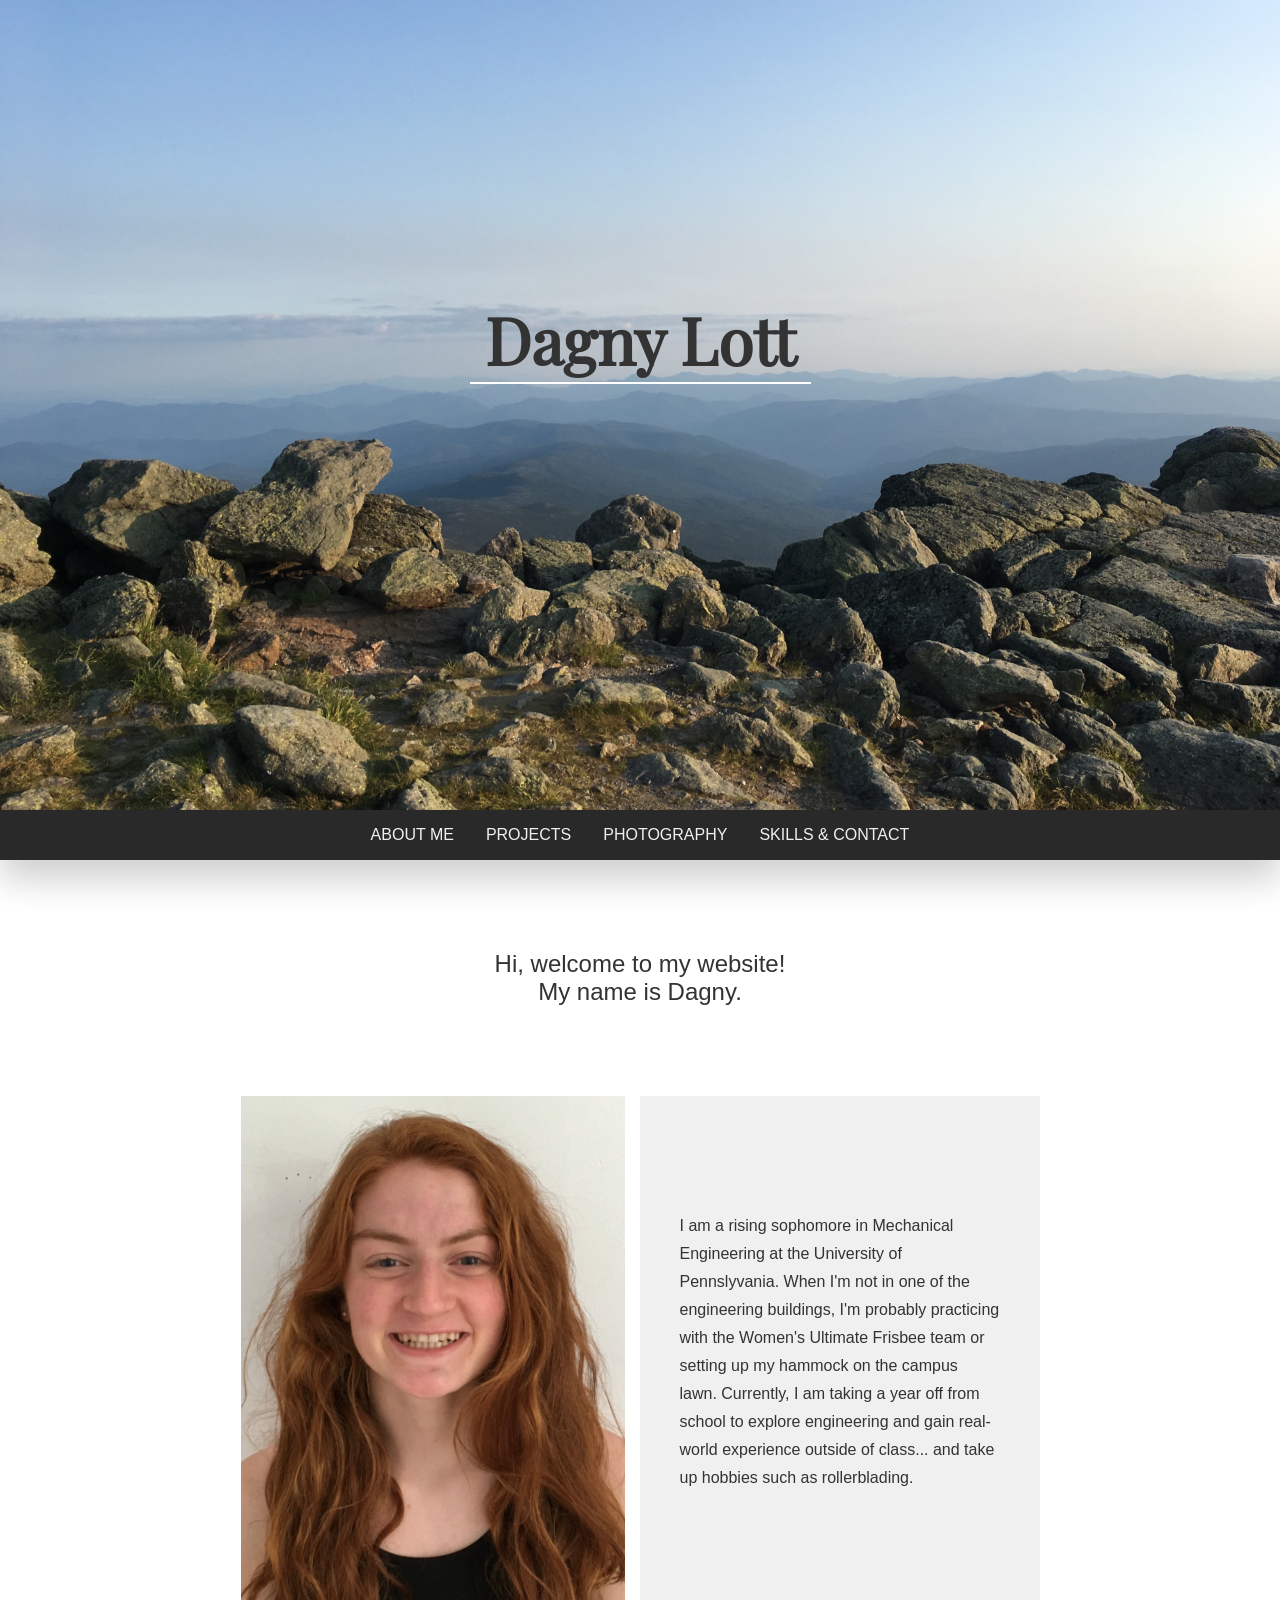
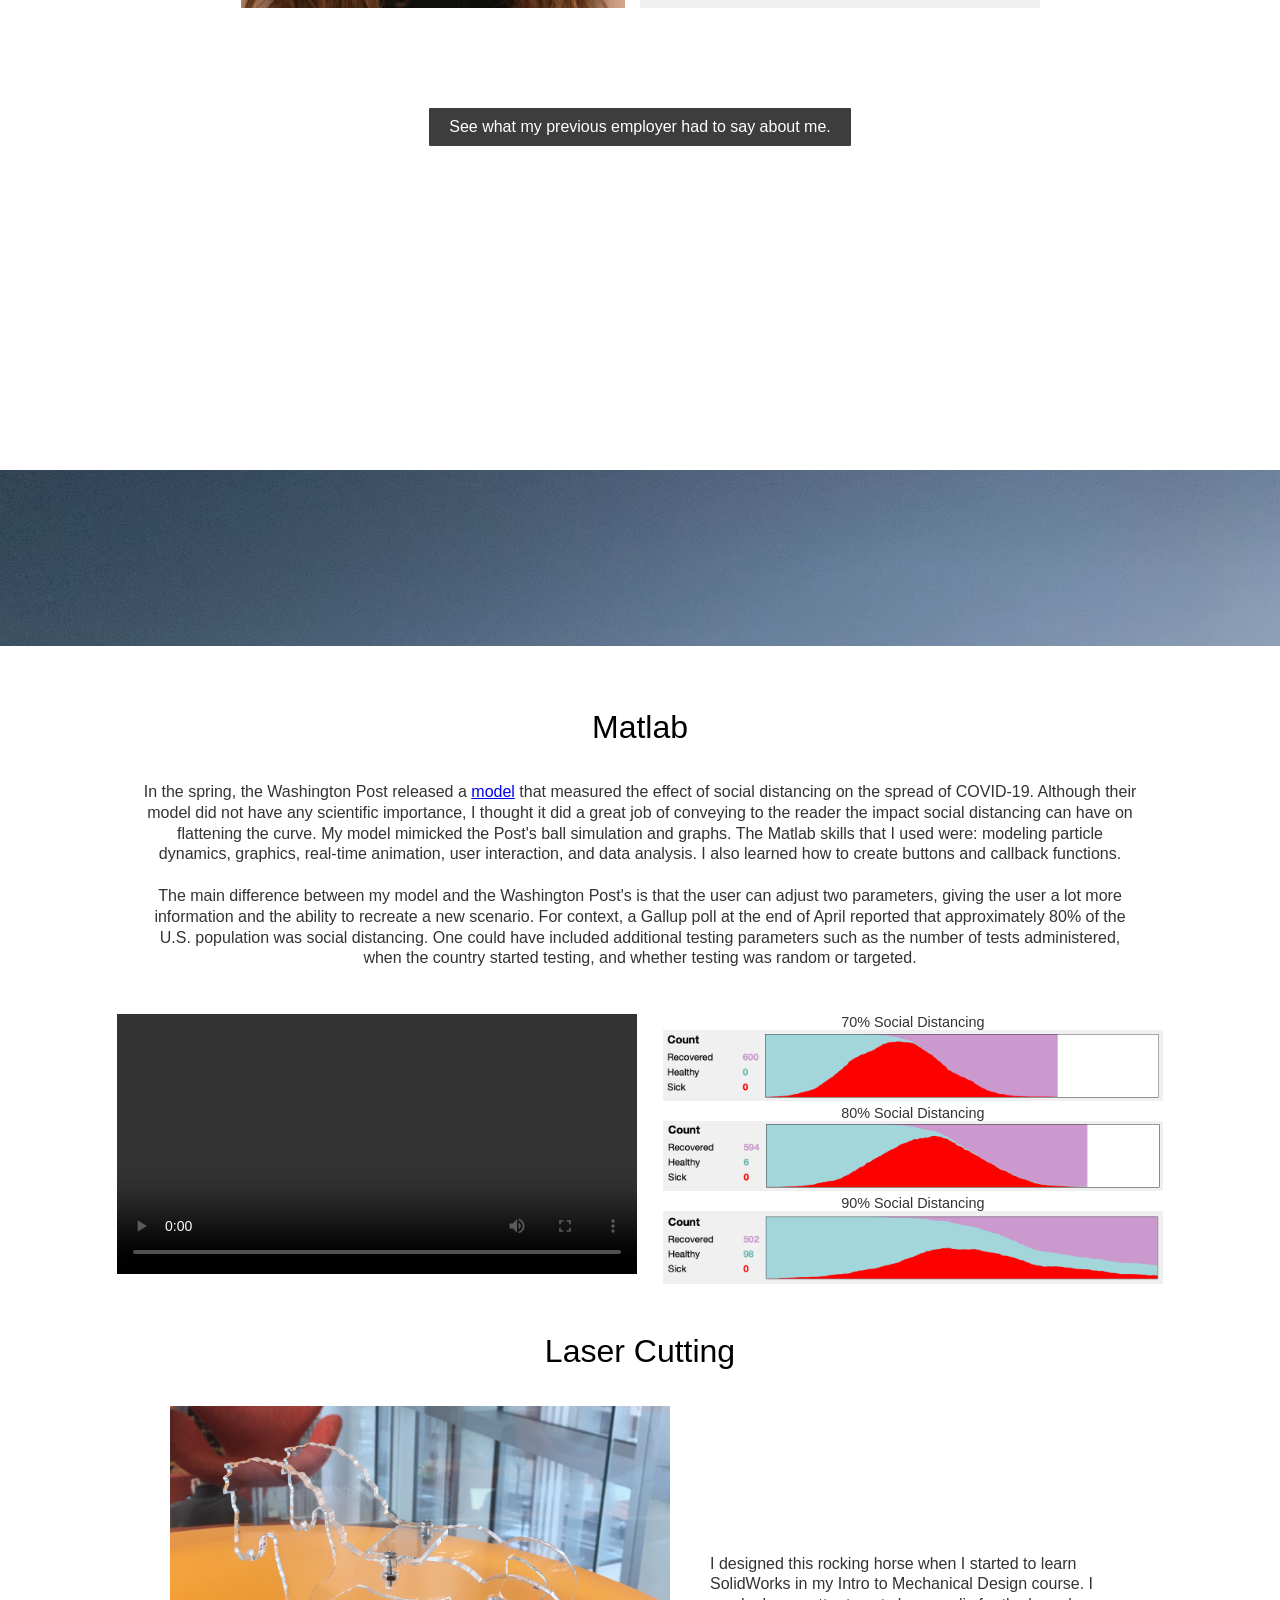
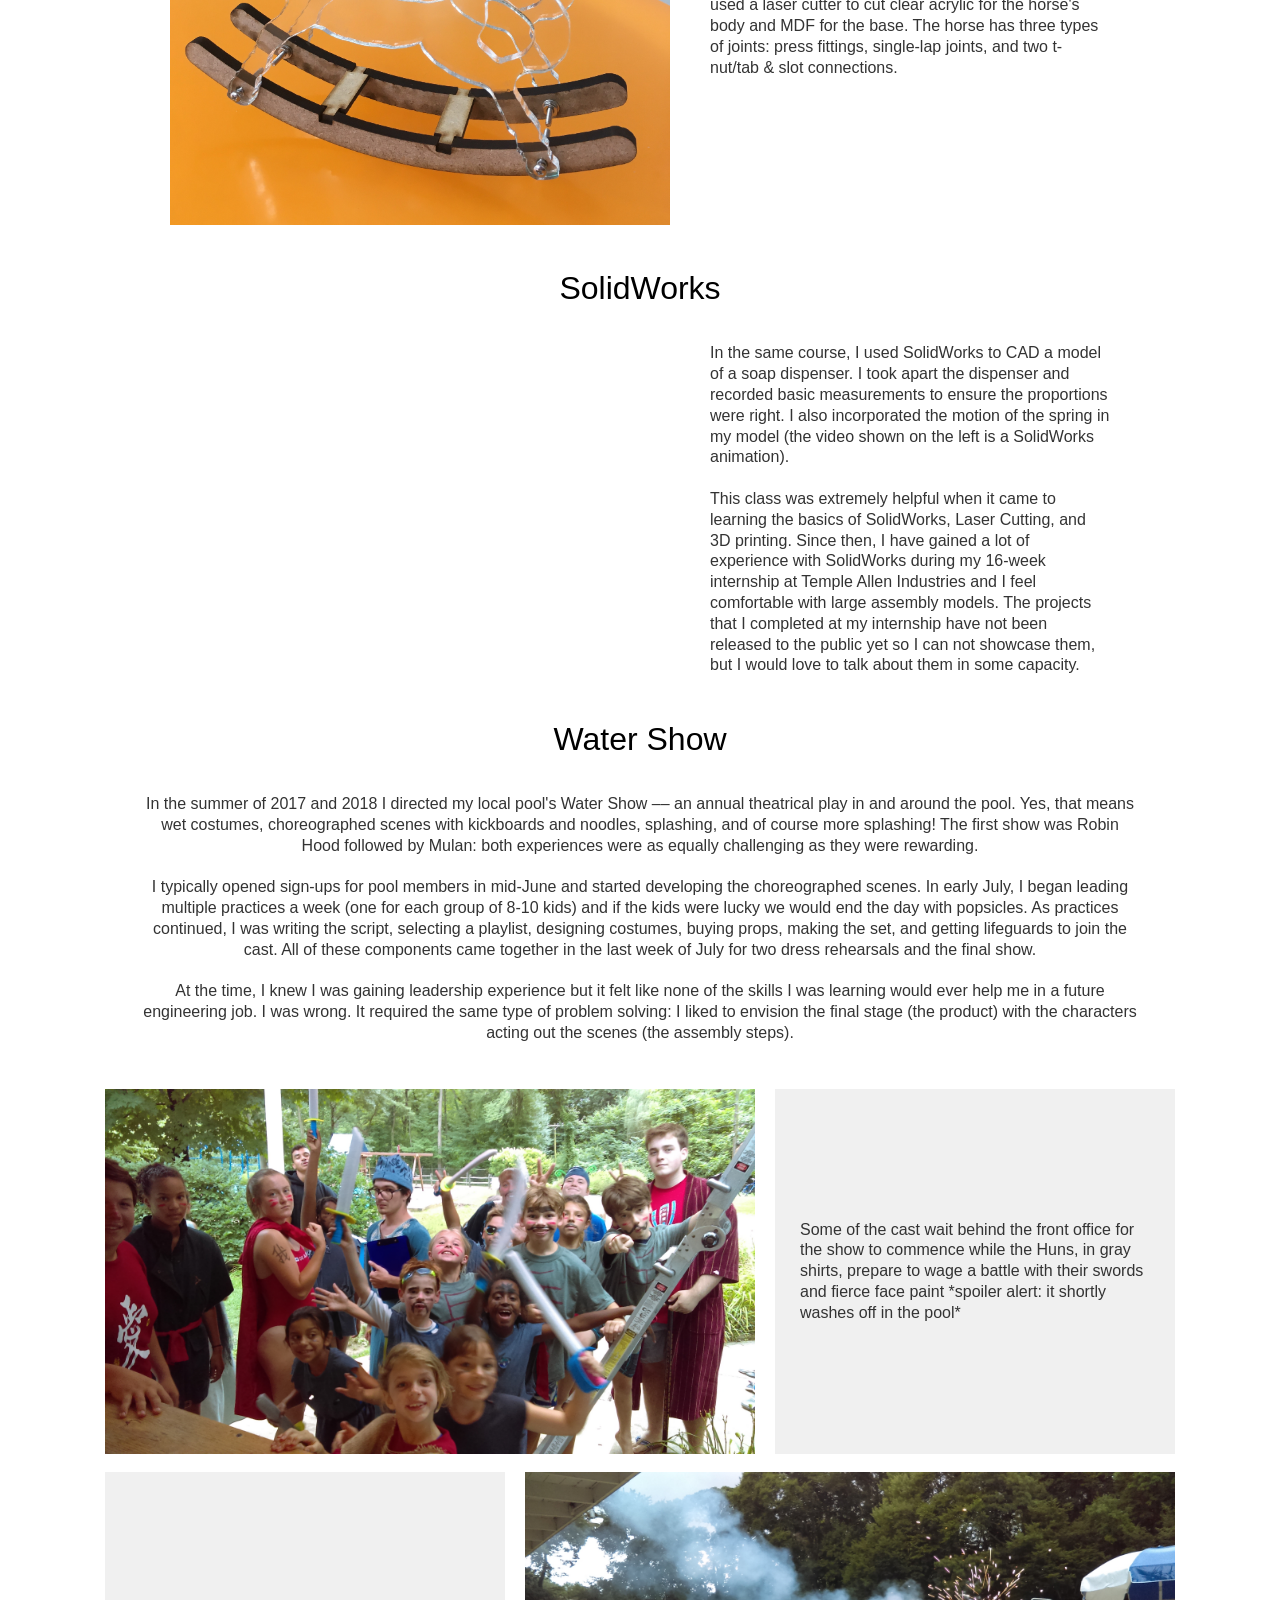
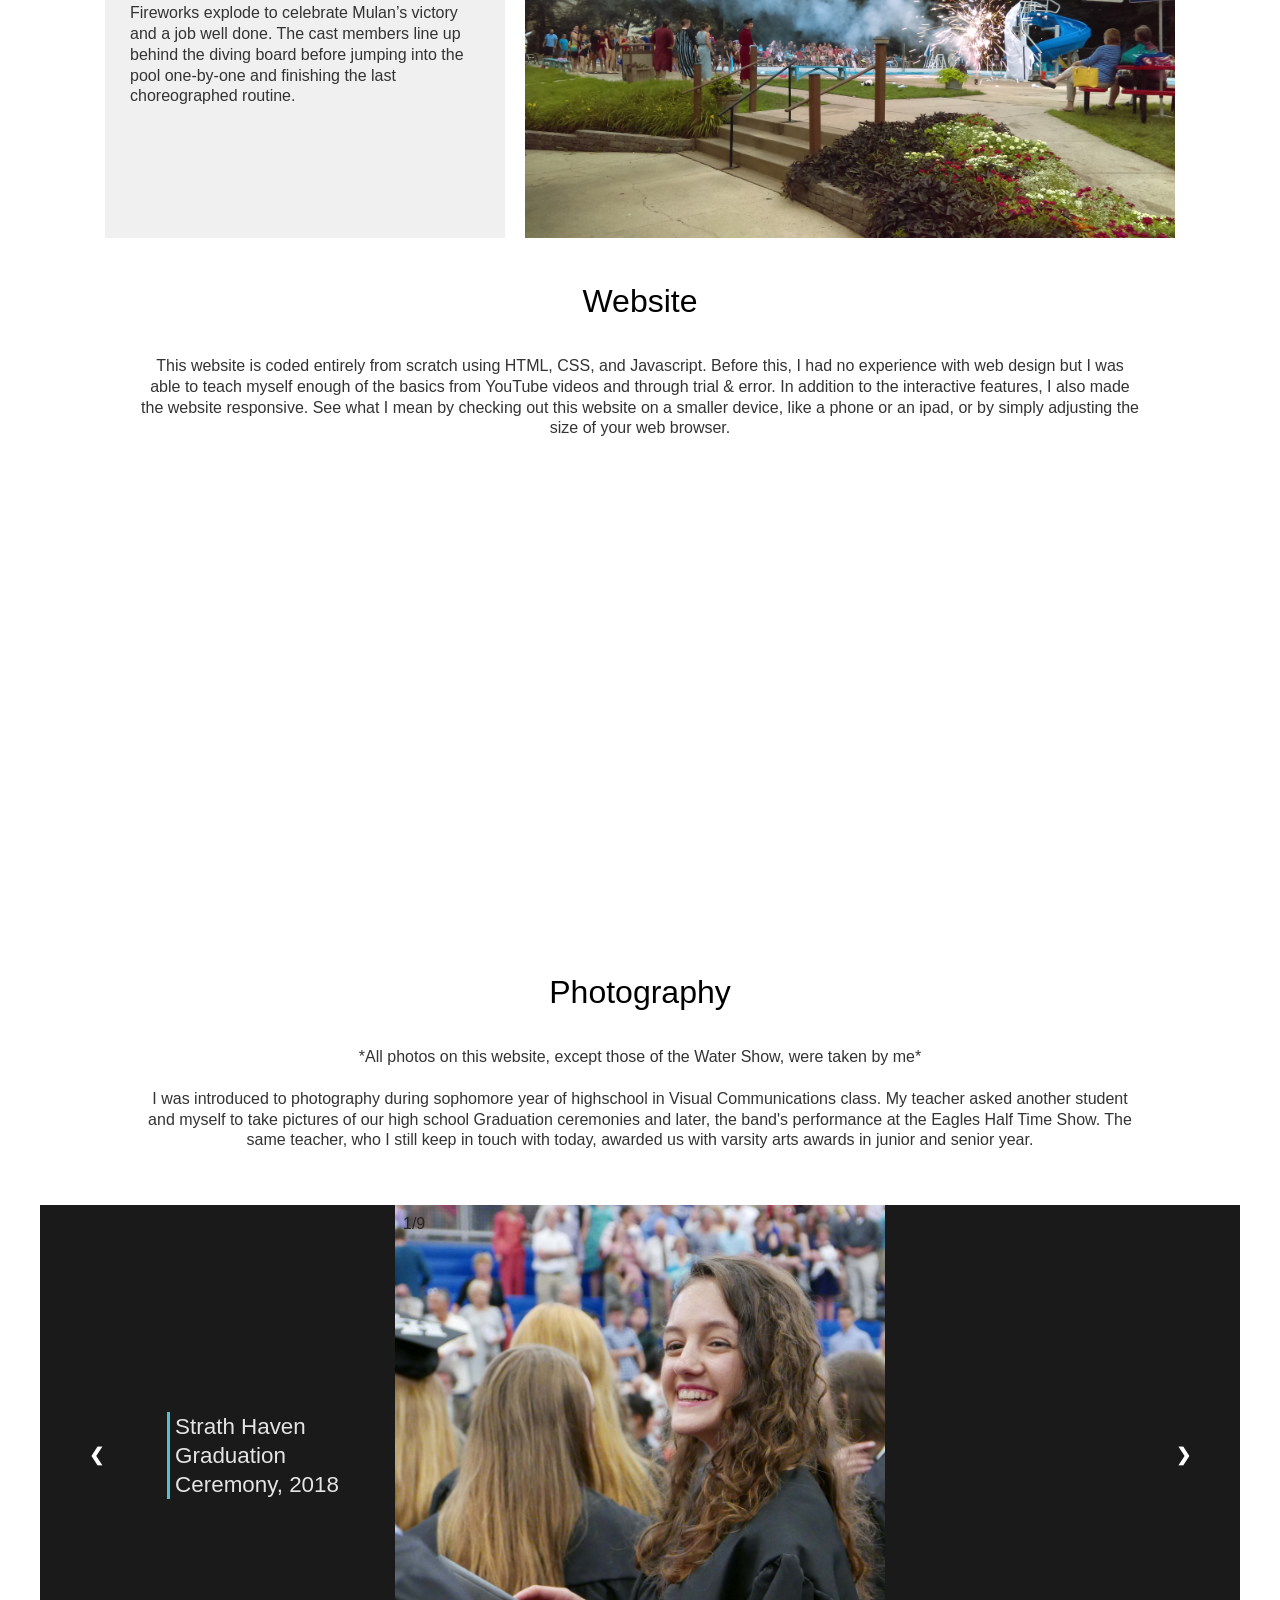
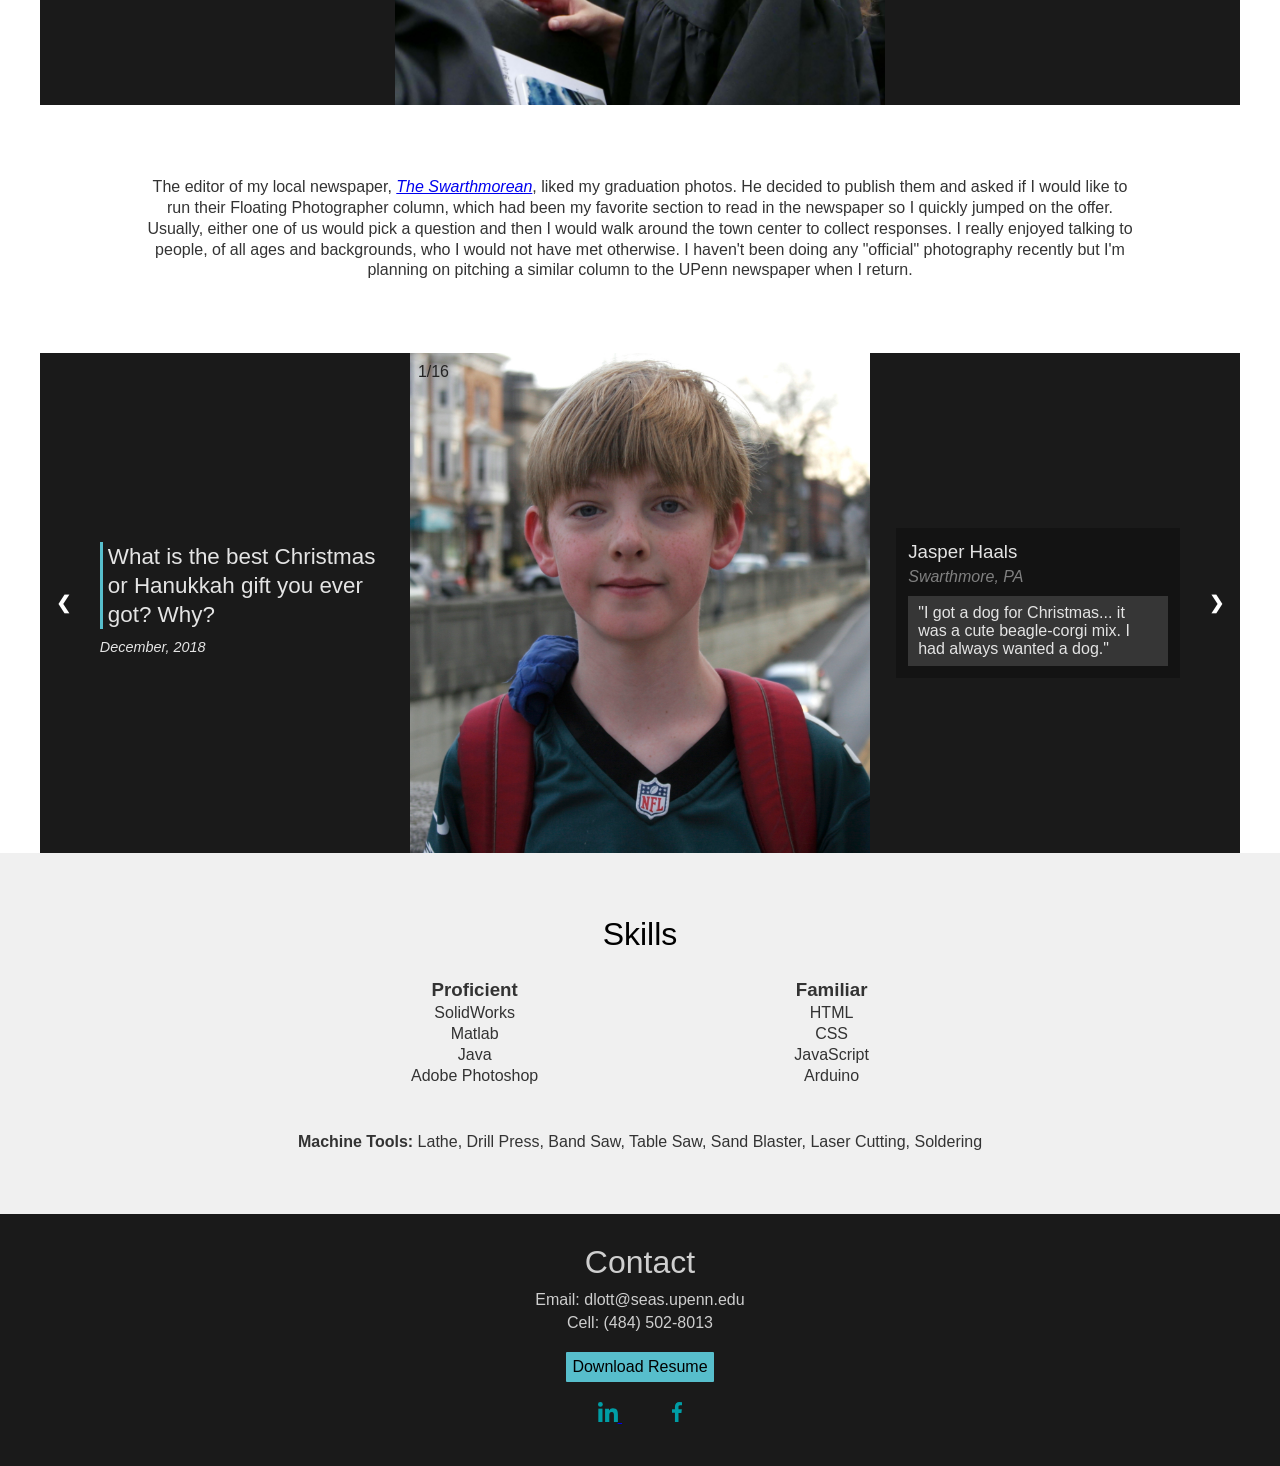
==== commit 8c0407b6: "Add files via upload" ====
--- a/index.html
+++ b/index.html
@@ -55,7 +55,13 @@
                 experience outside of class... and take up hobbies such
                 as rollerblading.</p>
             </div>
+            <a href = "Dagny Lott Letter of Recommendation.pdf" download = "Endorsement Letter">
+            <button class = "btn2" type = "button" >See what my previous employer had to say about me.</button>
+            </a>
         </section>
+        <section>
+        </section>
+
         <article>
             <div id = transition-projects-pic data-rate = "0.3" class = "scroll">
                 <h1 class = text-wrapper>PROJECTS</h1>
--- a/Styles.css
+++ b/Styles.css
@@ -617,6 +617,25 @@
     background-color:rgb(96, 209, 224);
 }
 
+.btn2 {
+    text-align: center;
+    vertical-align: center;
+    cursor: pointer;
+    color: white;
+    background-color:  rgba(41, 41, 41,0.9);
+    margin: 10px auto;
+    padding: 10px 20px ;
+    border:  rgba(26,26,26);
+    border-radius: 1px;
+    text-decoration: none;    
+    font-size: 1em;
+    font-weight: lighter;
+}
+
+.btn2:hover {
+    background-color: rgba(41, 41, 41,0.8);
+}
+
 @media all and (max-width: 950px) {
     /*Slideshow 1 */
     .column1 {
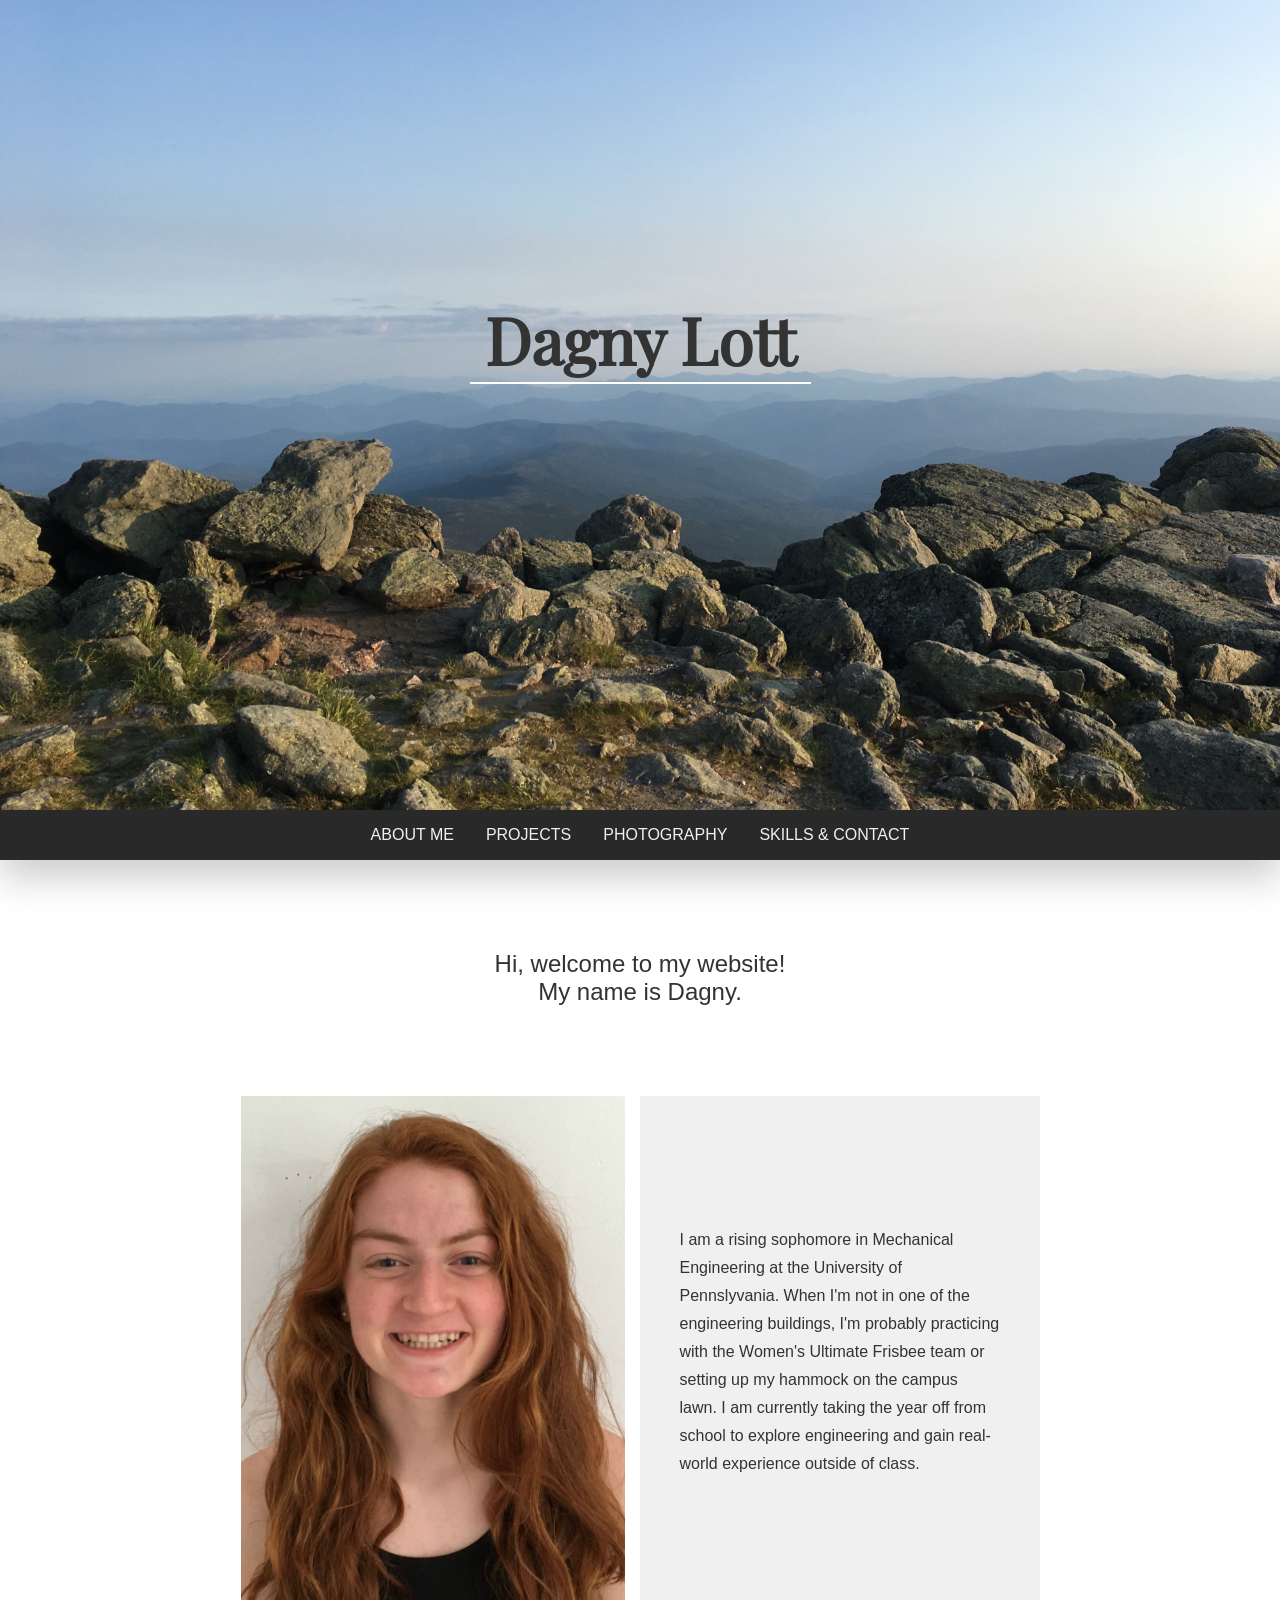
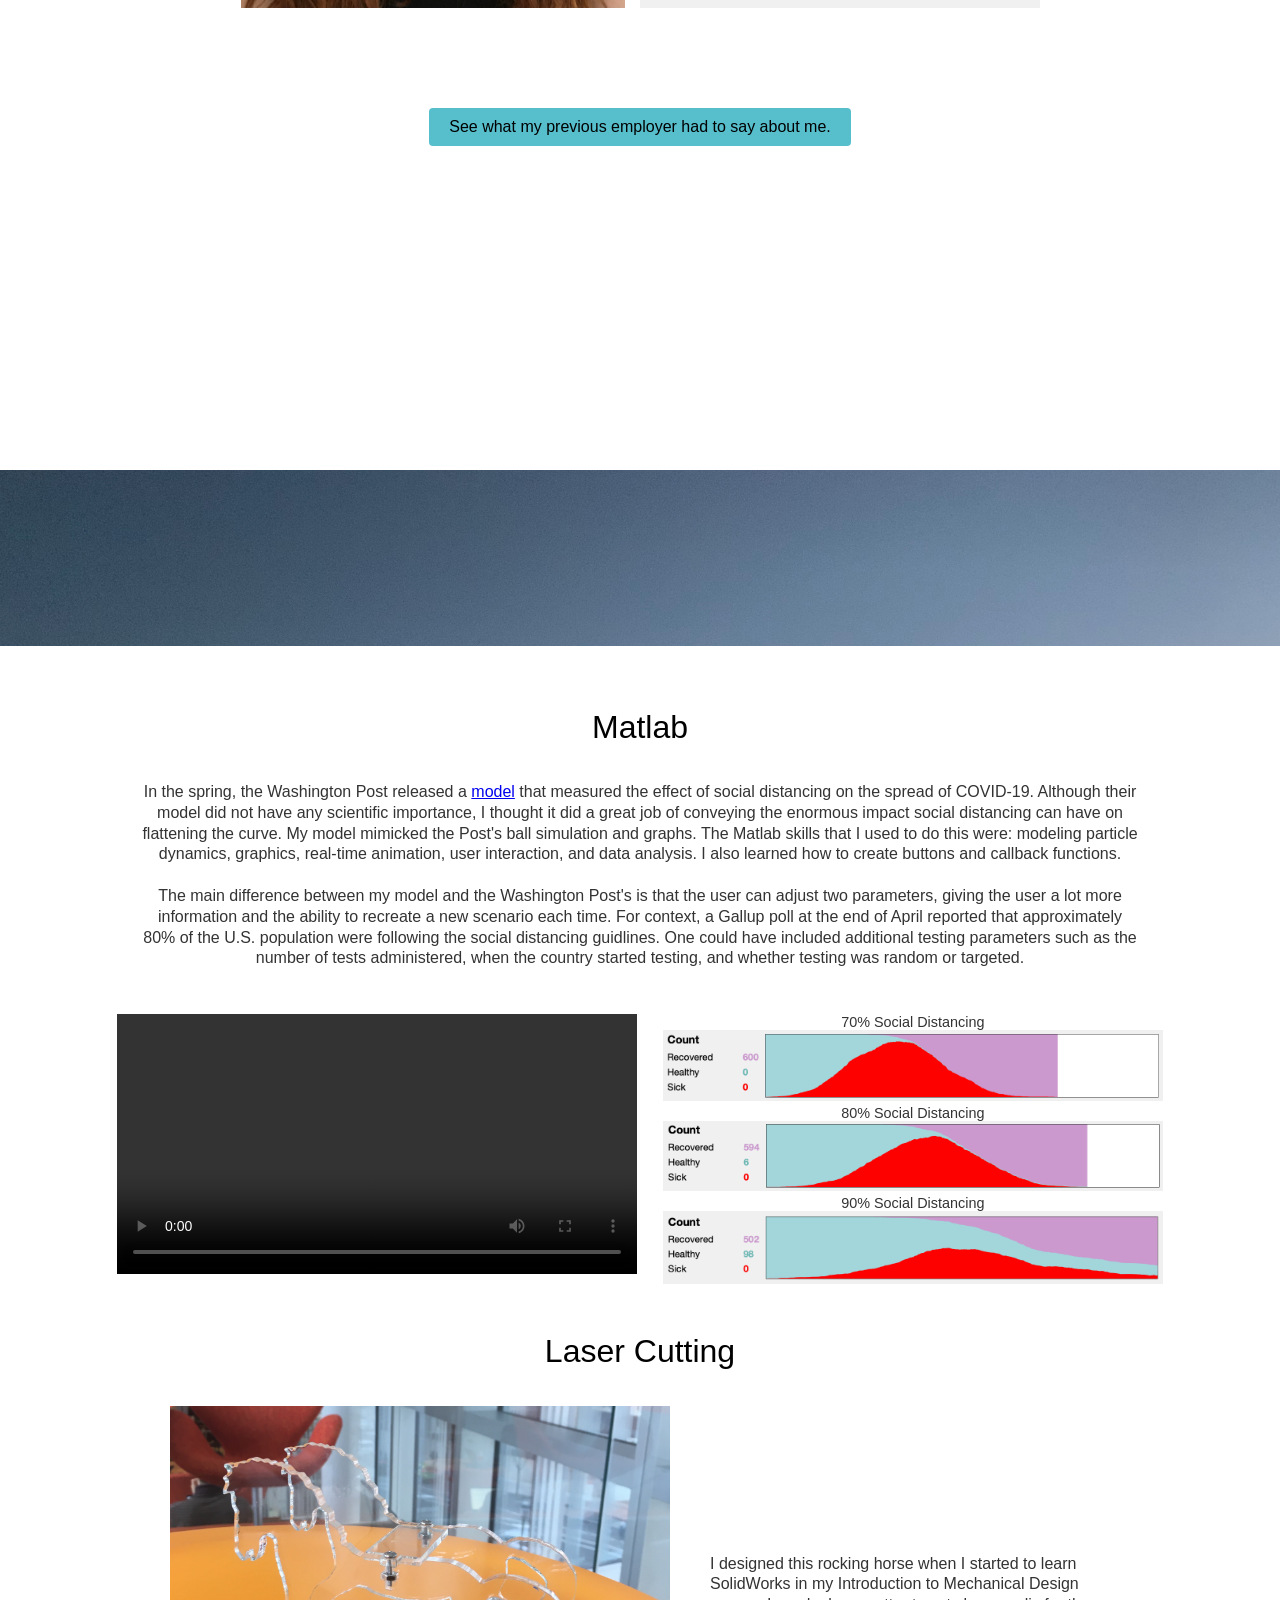
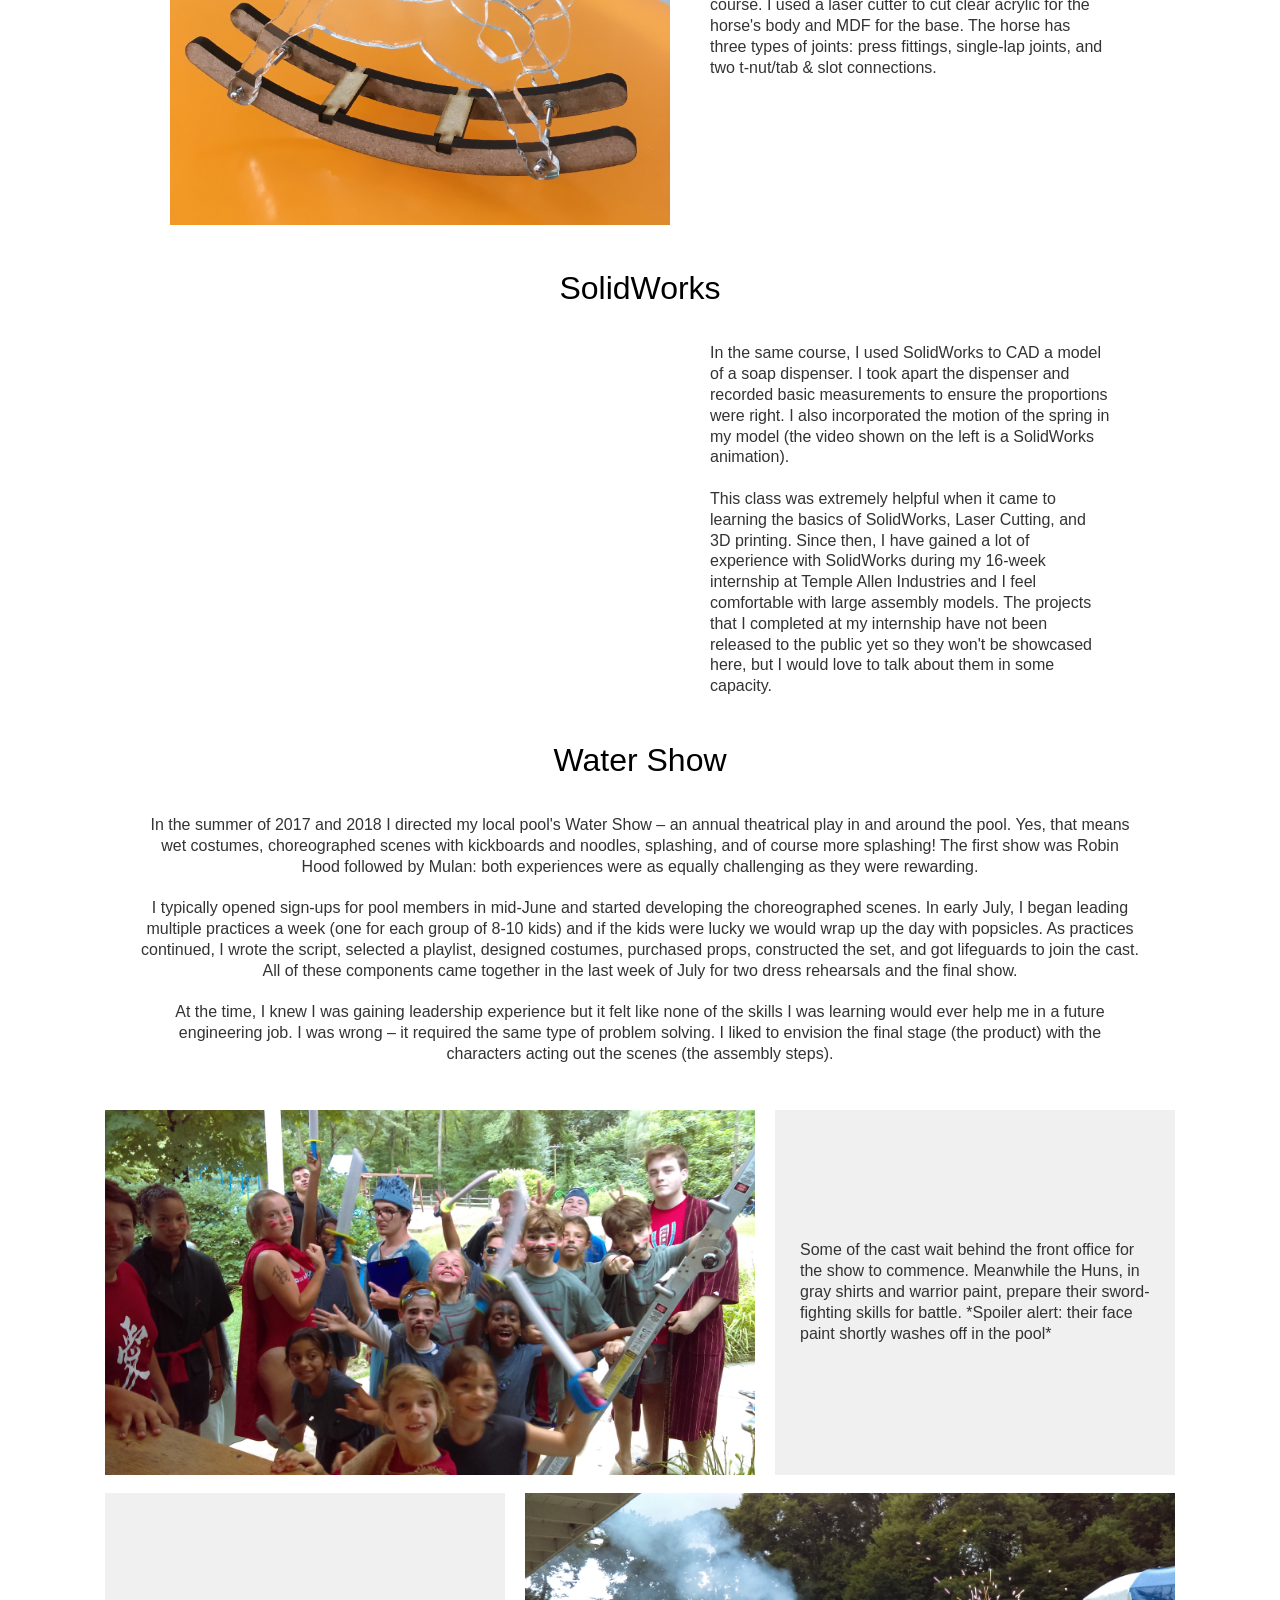
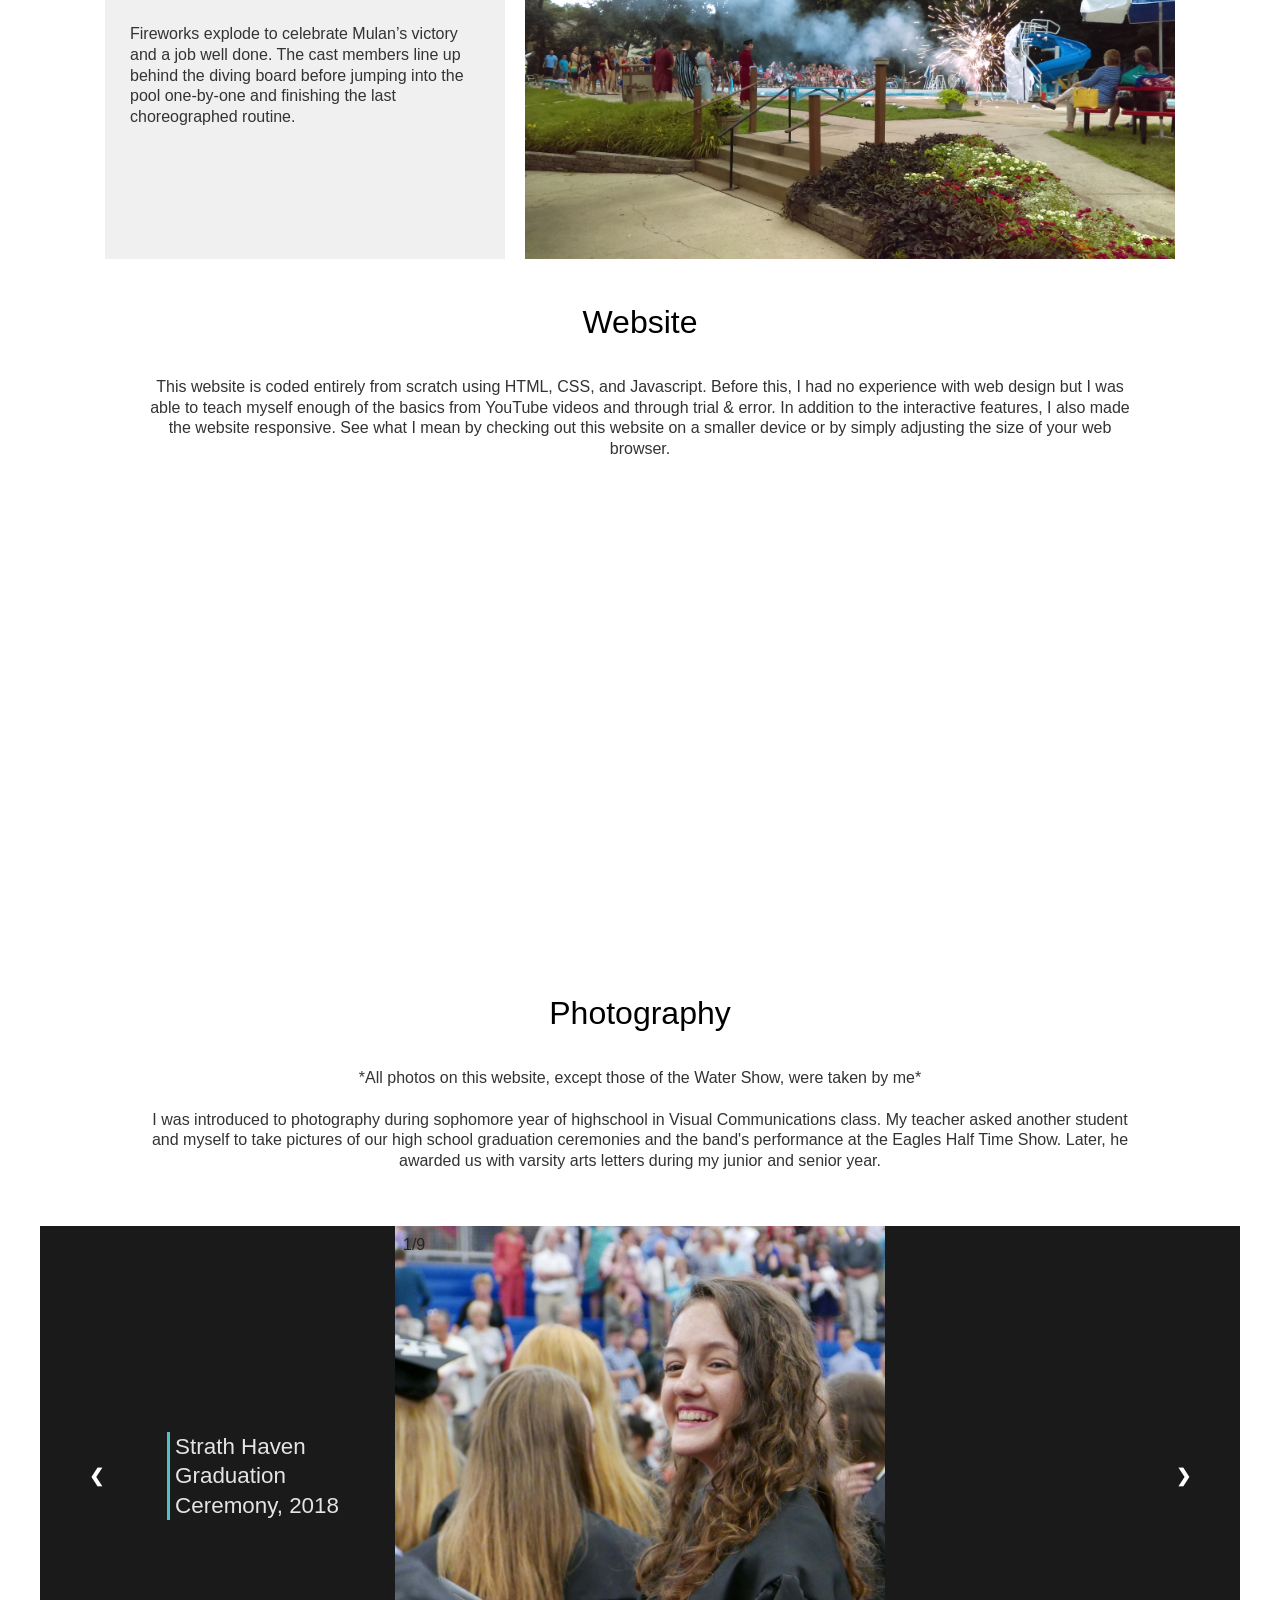
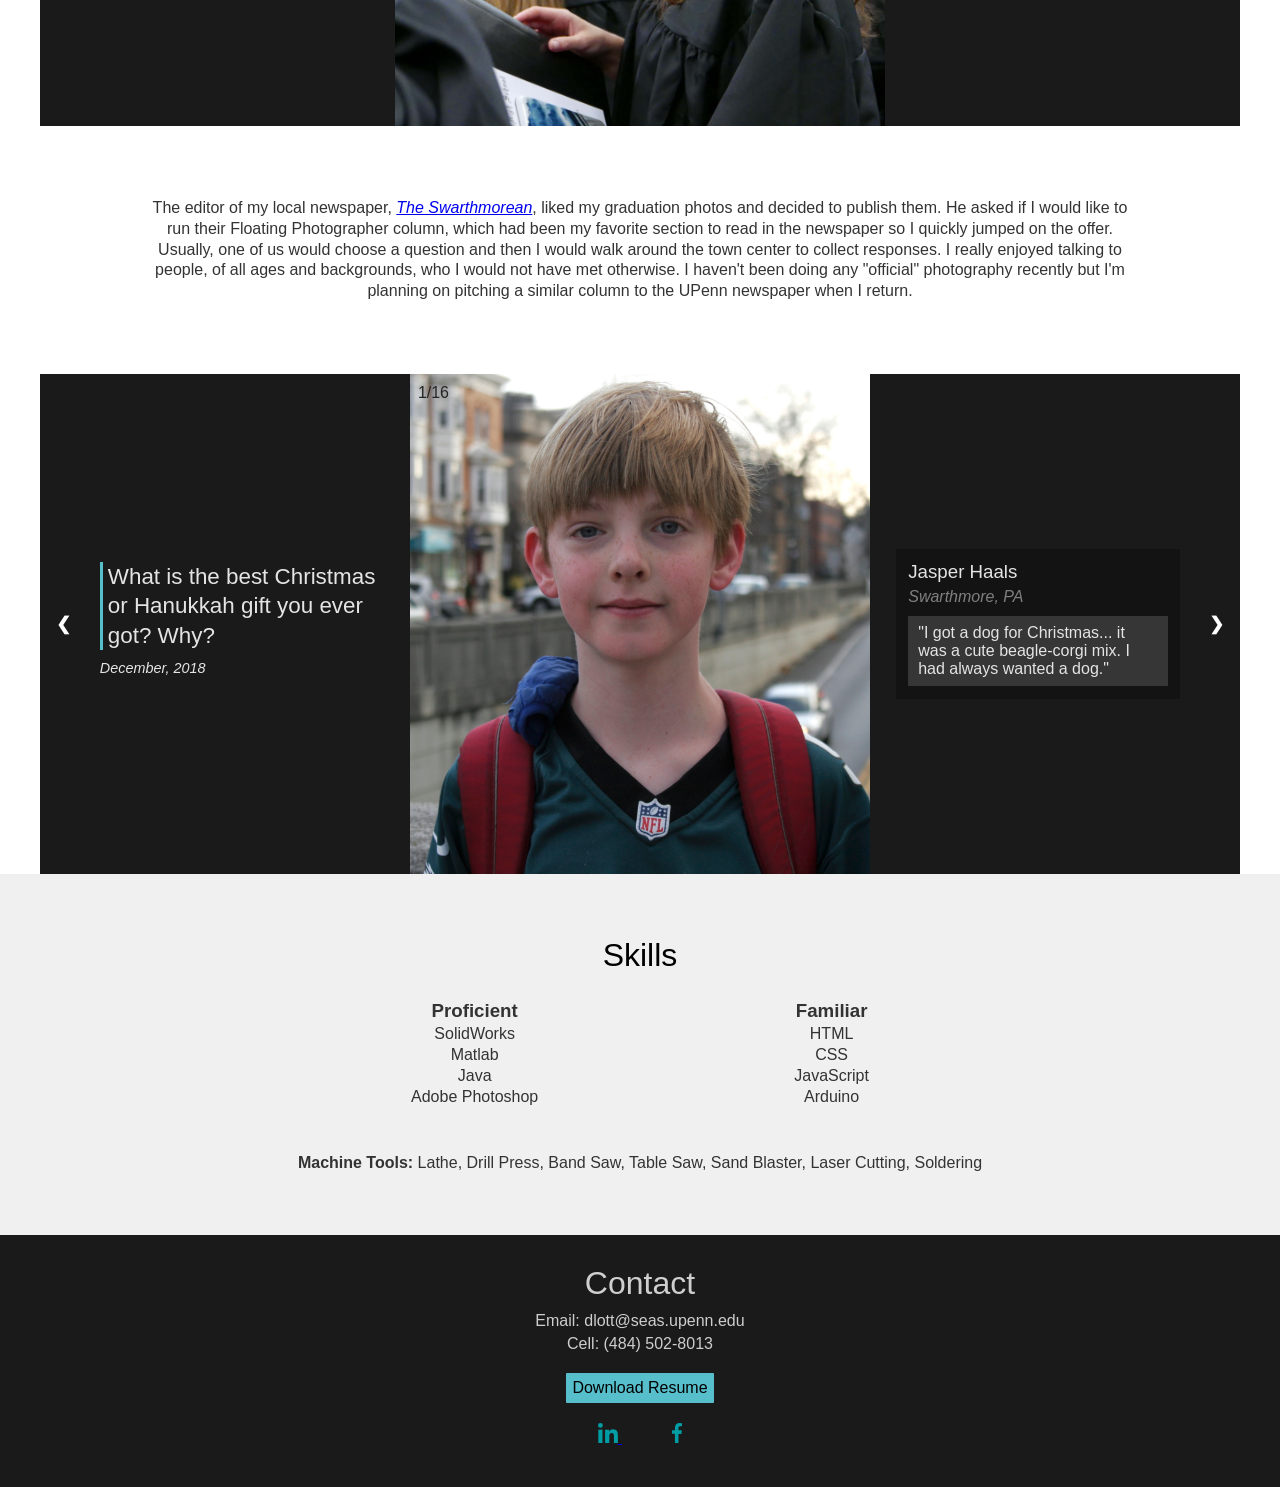
==== commit 1ba4c0b5: "Add files via upload" ====
--- a/index.html
+++ b/index.html
@@ -50,10 +50,9 @@
                 Mechanical Engineering at the University of Pennslyvania. When
                 I'm not in one of the engineering buildings, I'm probably
                 practicing with the Women's Ultimate Frisbee team or setting up my
-                hammock on the campus lawn. Currently, I am taking a year
+                hammock on the campus lawn. I am currently taking the year
                 off from school to explore engineering and gain real-world
-                experience outside of class... and take up hobbies such
-                as rollerblading.</p>
+                experience outside of class.</p>
             </div>
             <a href = "Dagny Lott Letter of Recommendation.pdf" download = "Endorsement Letter">
             <button class = "btn2" type = "button" >See what my previous employer had to say about me.</button>
@@ -86,23 +85,24 @@
                 "https://www.washingtonpost.com/graphics/2020/world/corona-simulator/"
                 target = "_blank">model</a> that measured the effect of social
                 distancing on the spread of COVID-19. Although their model did
-                not have any scientific importance, I thought it did a great job of
-                conveying to the reader the impact social distancing can have on
-                flattening the curve. My model mimicked the
-                Post's ball simulation and graphs. The Matlab skills that I
-                used were: modeling particle dynamics, graphics, real-time
-                animation, user interaction, and data analysis. I also learned how to create buttons and callback functions.
+                not have any scientific importance, I thought it did a great job
+                of conveying the enormous impact social distancing can have on
+                flattening the curve. My model mimicked the Post's ball
+                simulation and graphs. The Matlab skills that I used to do this
+                were: modeling particle dynamics, graphics, real-time animation,
+                user interaction, and data analysis. I also learned how to
+                create buttons and callback functions.
                 <br> 
                 <br>
-                The main difference between my
-                model and the Washington Post's is that the user can adjust two
-                parameters, giving the user a lot more information and the ability to
-                recreate a new scenario. For
-                context, a Gallup poll at the end of April reported that
-                approximately 80% of the U.S. population was social distancing.
-                One could have included additional testing parameters such as
-                the number of tests administered, when the country started testing,
-                and whether testing was random or targeted.
+                The main difference between my model and the Washington Post's
+                is that the user can adjust two parameters, giving the user a
+                lot more information and the ability to recreate a new scenario
+                each time. For context, a Gallup poll at the end of April
+                reported that approximately 80% of the U.S. population were
+                following the social distancing guidlines. One could have
+                included additional testing parameters such as the number of
+                tests administered, when the country started testing, and
+                whether testing was random or targeted.
                     
                 </p>
                 <div class = horizontal>
@@ -128,7 +128,7 @@
                 <div class = "horizontal">
                     <img id = rocking-horse src = "Images/RockingHorse.JPG">
                     <p class = "side-description3 margin"> I designed this
-                        rocking horse when I started to learn SolidWorks in my Intro
+                        rocking horse when I started to learn SolidWorks in my Introduction
                         to Mechanical Design course. I used a laser cutter to cut
                         clear acrylic for the horse's body and MDF for the base. The
                         horse has three types of joints: press fittings, single-lap
@@ -158,7 +158,7 @@
                     SolidWorks during my 16-week internship at Temple Allen
                     Industries and I feel comfortable with large assembly
                     models. The projects that I completed at my internship have not been
-                    released to the public yet so I can not showcase them, but I
+                    released to the public yet so they won't be showcased here, but I
                     would love to talk about them in some capacity.
                     </p>
                 </div>
@@ -169,7 +169,7 @@
             <article>
                 <h2 class = mini-section-header>Water Show</h2>
                 <p class = project-description>In the summer of 2017 and 2018 I directed my
-                local pool's Water Show –– an annual theatrical play in and
+                local pool's Water Show – an annual theatrical play in and
                 around the pool. Yes, that means wet costumes, choreographed
                 scenes with kickboards and noodles, splashing, and of course
                 more splashing! The first show was Robin
@@ -180,28 +180,28 @@
                 I typically opened sign-ups for pool members in mid-June and
                 started developing the choreographed scenes. In early July, I
                 began leading multiple practices a week (one for each group of
-                8-10 kids) and if the kids were lucky we would end the day with
-                popsicles. As practices continued, I was writing the script,
-                selecting a playlist, designing costumes, buying props, making
-                the set, and getting lifeguards to join the cast. All of
+                8-10 kids) and if the kids were lucky we would wrap up the day with
+                popsicles. As practices continued, I wrote the script,
+                selected a playlist, designed costumes, purchased props, constructed
+                the set, and got lifeguards to join the cast. All of
                 these components came together in the last week of July
                 for two dress rehearsals and the final show. 
                 <br>
                 <br>
                 At the time, I knew I was gaining leadership experience
                 but it felt like none of the skills I was learning would ever
-                help me in a future engineering job. I was wrong. It required
-                the same type of problem solving: I liked to envision the
+                help me in a future engineering job. I was wrong – it required
+                the same type of problem solving. I liked to envision the
                 final stage (the product) with the characters acting out the
                 scenes (the assembly steps). 
                  </p>
                 <div class = horizontal>
                     <img class= watershow-pic src = "Images/WaterShow/Mulan Cast.JPG">
-                    <p class = "side-description ws">Some of the cast wait behind
-                        the front office for the show to commence while the Huns, in gray
-                        shirts, prepare to wage a battle with their swords and
-                        fierce face paint *spoiler alert: it shortly washes off in the
-                        pool* </p>
+                    <p class = "side-description ws">Some of the cast wait
+                    behind the front office for the show to commence. Meanwhile
+                    the Huns, in gray shirts and warrior paint, prepare their
+                    sword-fighting skills for battle. *Spoiler alert: their face
+                    paint shortly washes off in the pool* </p>
                 </div>
                 <br>
                 <div class = horizontal>
@@ -224,9 +224,8 @@
                 no experience with web design but I was able to teach myself
                 enough of the basics from YouTube videos and through trial &
                 error. In addition to the interactive features, I also made the
-                website responsive. See what I mean by checking out this website on a
-                smaller device, like a phone or an ipad, or by simply adjusting the
-                size of your web browser. 
+                website responsive. See what I mean by checking out this website
+                on a smaller device or by simply adjusting the size of your web browser. 
             </article>
         </section>    
         <article>
@@ -243,11 +242,10 @@
                     <br>
                     I was introduced to photography during sophomore year of
                     highschool in Visual Communications class. My teacher asked
-                    another student and myself to take pictures of our high school
-                    Graduation ceremonies and later, the band's
-                    performance at the Eagles Half Time Show. The same teacher,
-                    who I still keep in touch with today, awarded us with
-                    varsity arts awards in junior and senior year.
+                    another student and myself to take pictures of our high
+                    school graduation ceremonies and the band's performance at
+                    the Eagles Half Time Show. Later, he awarded us with varsity arts
+                    letters during my junior and senior year.
                     </p>
                 <!--p>Strath Haven Graduation Ceremony, 2018</p-->
             </article>
@@ -410,15 +408,15 @@
             <article class = photography-description2>
                 <p>The editor of my local newspaper, <a class = in-text-link
                 href = "https://www.swarthmorean.com/" target = "_blank"><i>The
-                Swarthmorean</i></a>, liked my graduation photos. He decided to
-                publish them and asked if I would like to run their Floating
+                Swarthmorean</i></a>, liked my graduation photos and decided to
+                publish them. He asked if I would like to run their Floating
                 Photographer column, which had been my favorite section to read
-                in the newspaper so I quickly jumped on the offer. Usually, either one of us would pick a
-                question and then I would walk around the
+                in the newspaper so I quickly jumped on the offer. Usually, one
+                of us would choose a question and then I would walk around the
                 town center to collect responses. I really enjoyed talking to
-                people, of all ages and backgrounds, who I would not have met otherwise. I haven't
-                been doing any "official" photography recently but I'm planning
-                on pitching a similar column to the
+                people, of all ages and backgrounds, who I would not have met
+                otherwise. I haven't been doing any "official" photography
+                recently but I'm planning on pitching a similar column to the
                 UPenn newspaper when I return. </p>
             </article>
             <!--Slideshow 2-->
--- a/Styles.css
+++ b/Styles.css
@@ -56,7 +56,7 @@
 }
 
 .navbar-active {
-    background-color: purple;
+    background-color: rgb(97, 97, 97);
 }
 
 .toggle-button {
@@ -621,19 +621,20 @@
     text-align: center;
     vertical-align: center;
     cursor: pointer;
-    color: white;
-    background-color:  rgba(41, 41, 41,0.9);
+    color: black;
+    background-color:rgba(87, 190, 204);
     margin: 10px auto;
     padding: 10px 20px ;
     border:  rgba(26,26,26);
-    border-radius: 1px;
-    text-decoration: none;    
+    border-width: 10px;
+    border-radius: 4px;
+ 
     font-size: 1em;
     font-weight: lighter;
 }
 
 .btn2:hover {
-    background-color: rgba(41, 41, 41,0.8);
+    background-color:rgb(96, 209, 224);
 }
 
 @media all and (max-width: 950px) {
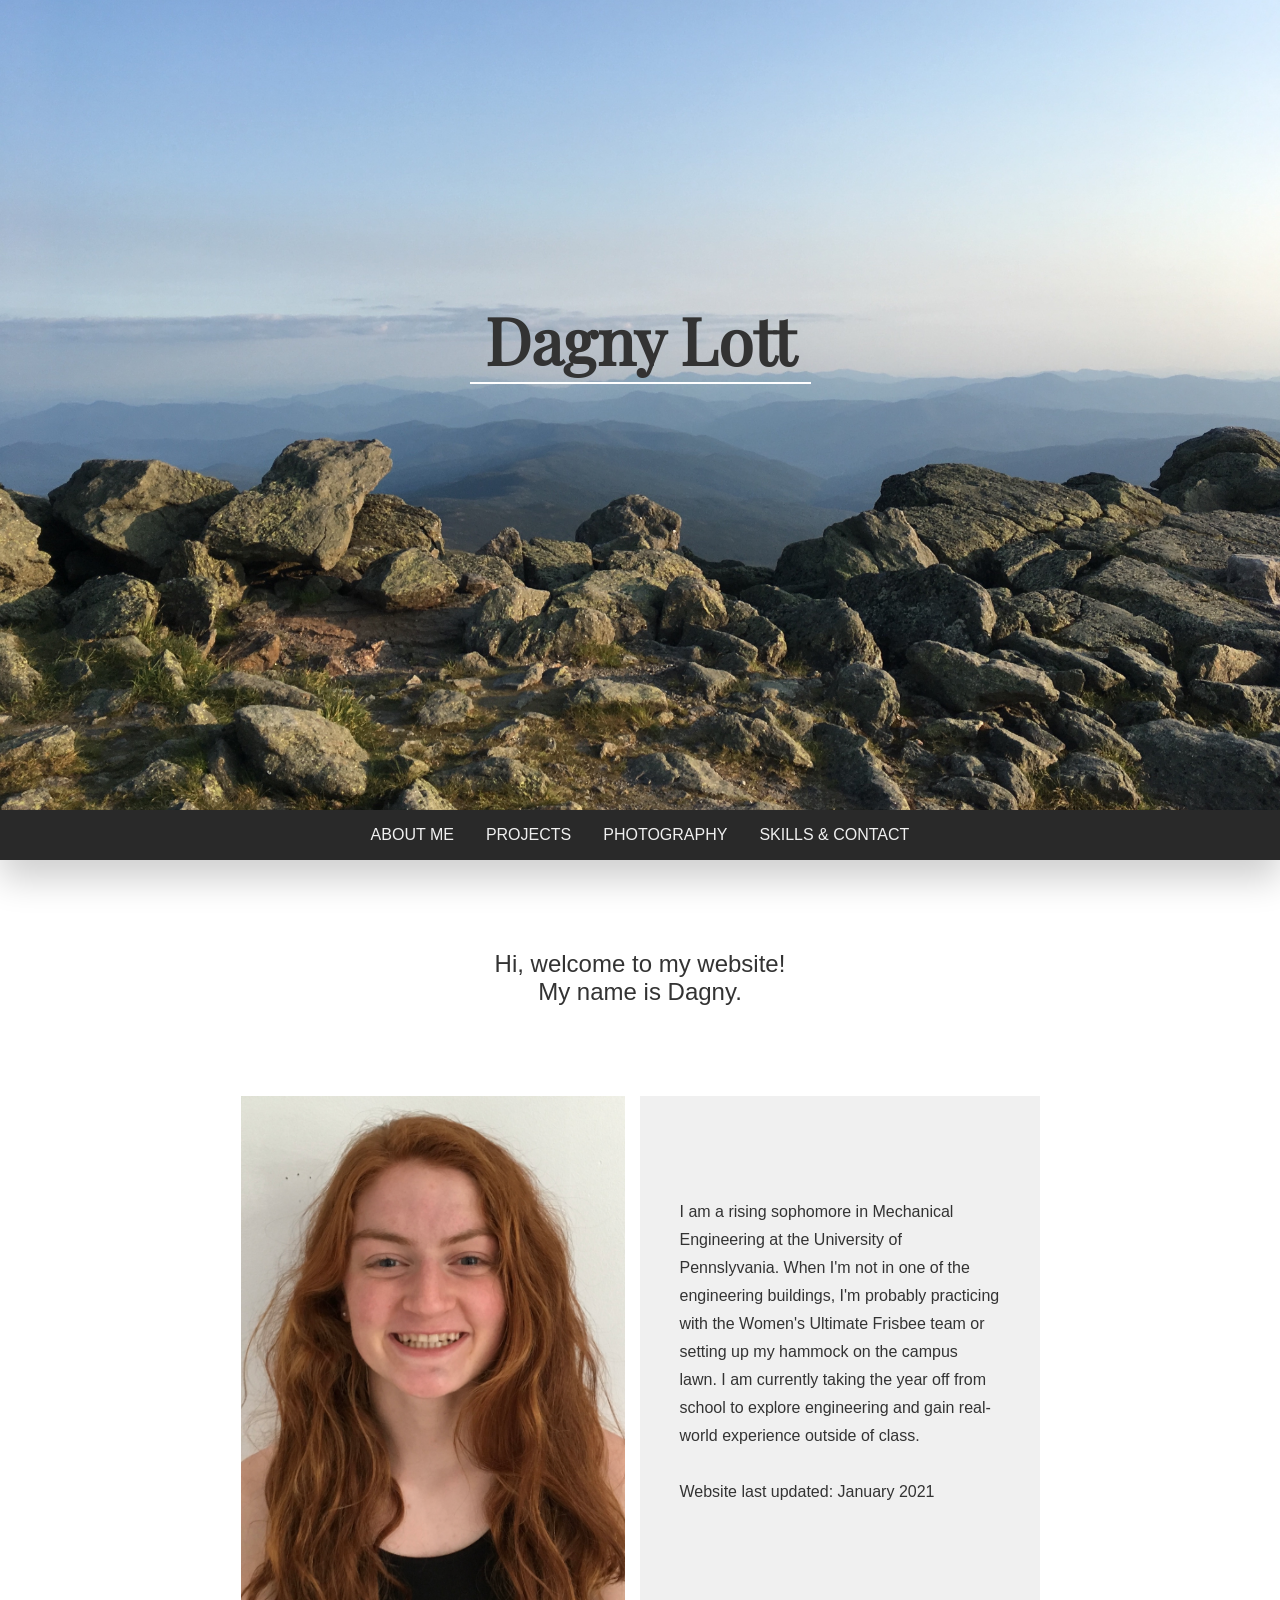
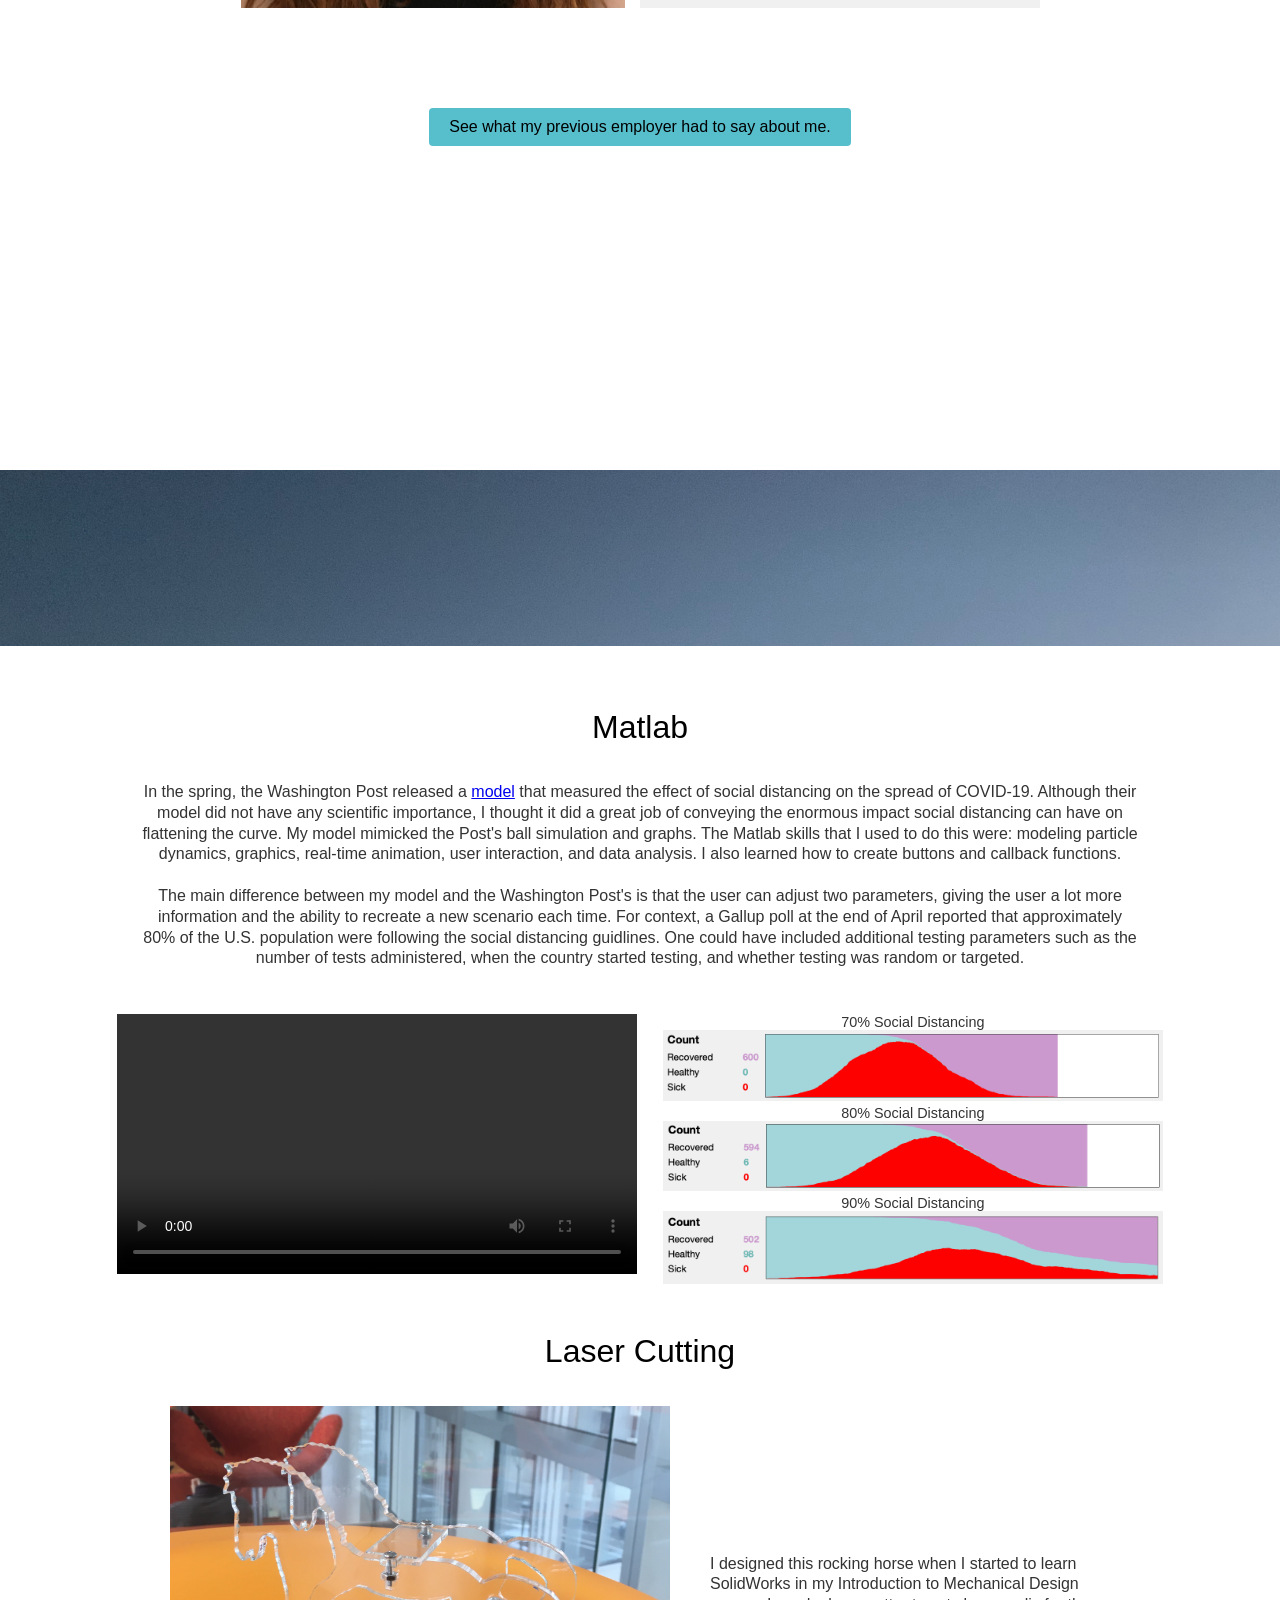
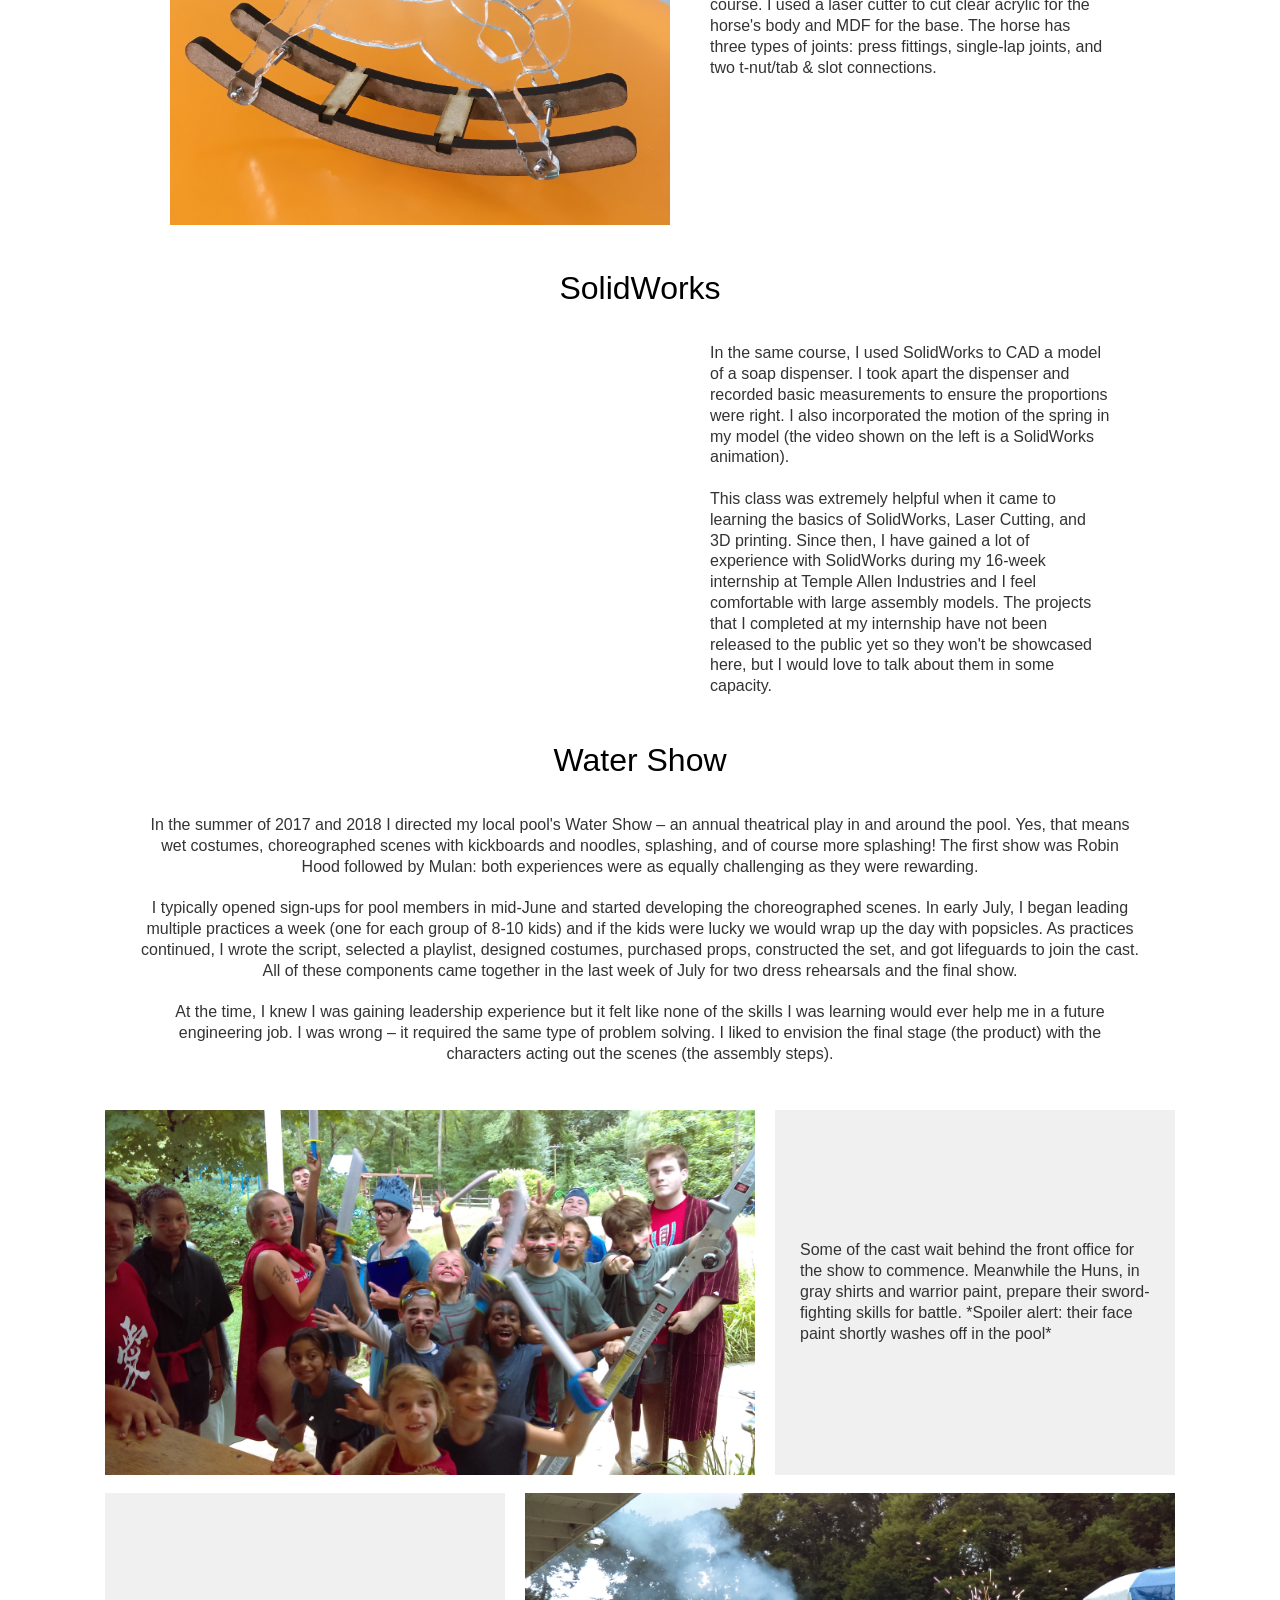
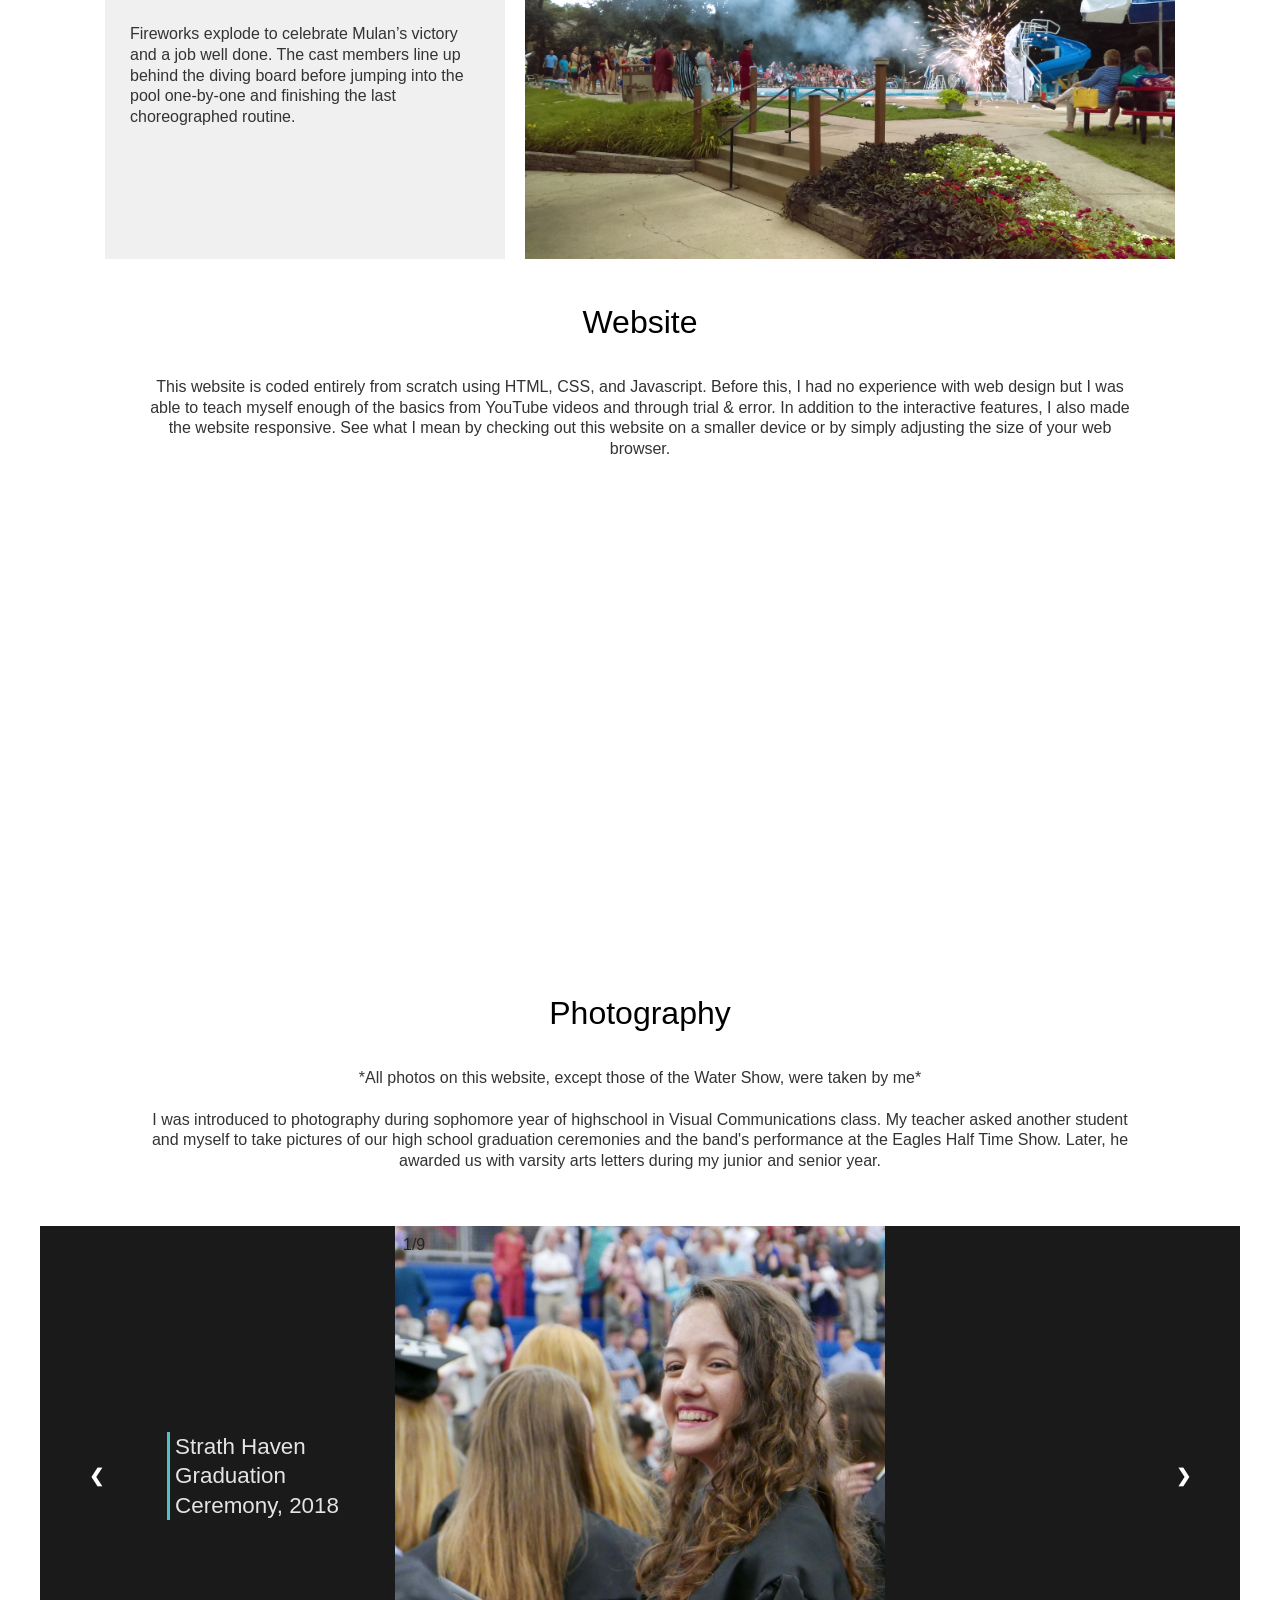
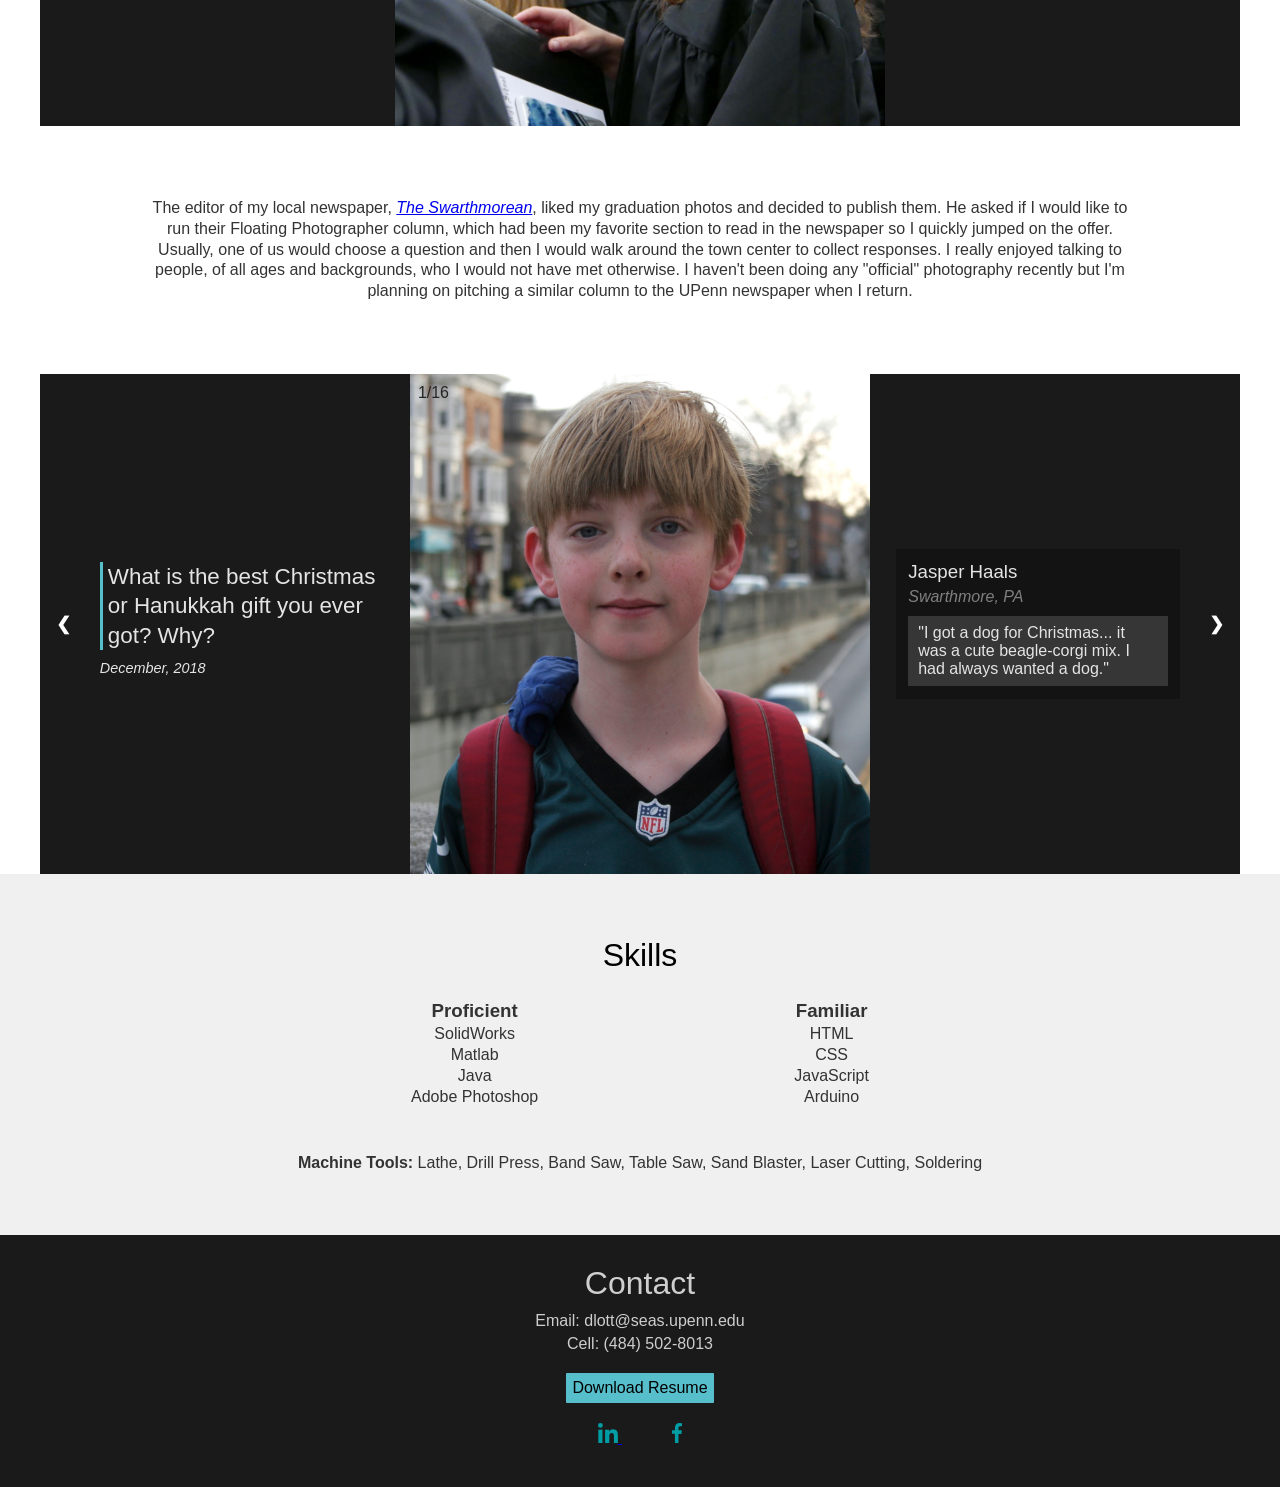
==== commit f9cf5050: "Add files via upload" ====
--- a/index.html
+++ b/index.html
@@ -52,7 +52,10 @@
                 practicing with the Women's Ultimate Frisbee team or setting up my
                 hammock on the campus lawn. I am currently taking the year
                 off from school to explore engineering and gain real-world
-                experience outside of class.</p>
+                experience outside of class.
+                </br></br>
+                Website last updated: January 2021
+                </p>
             </div>
             <a href = "Dagny Lott Letter of Recommendation.pdf" download = "Endorsement Letter">
             <button class = "btn2" type = "button" >See what my previous employer had to say about me.</button>
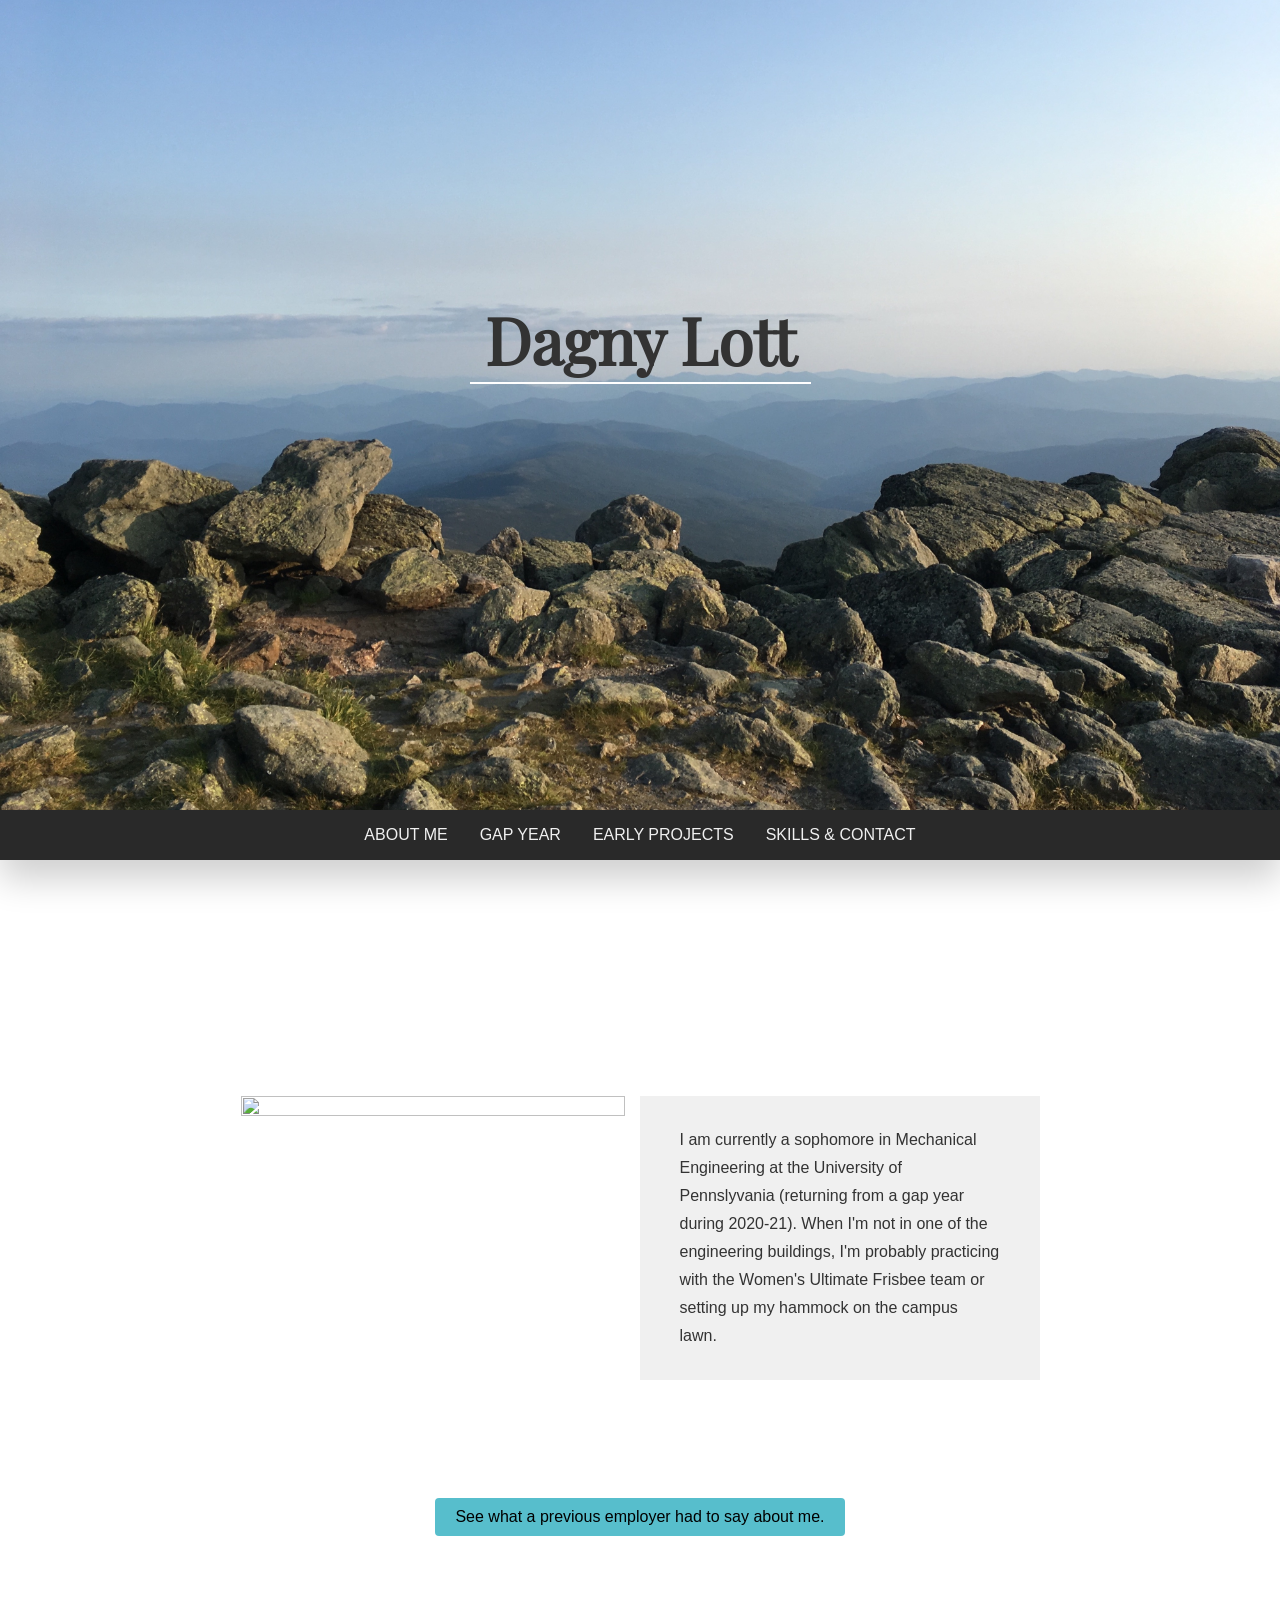
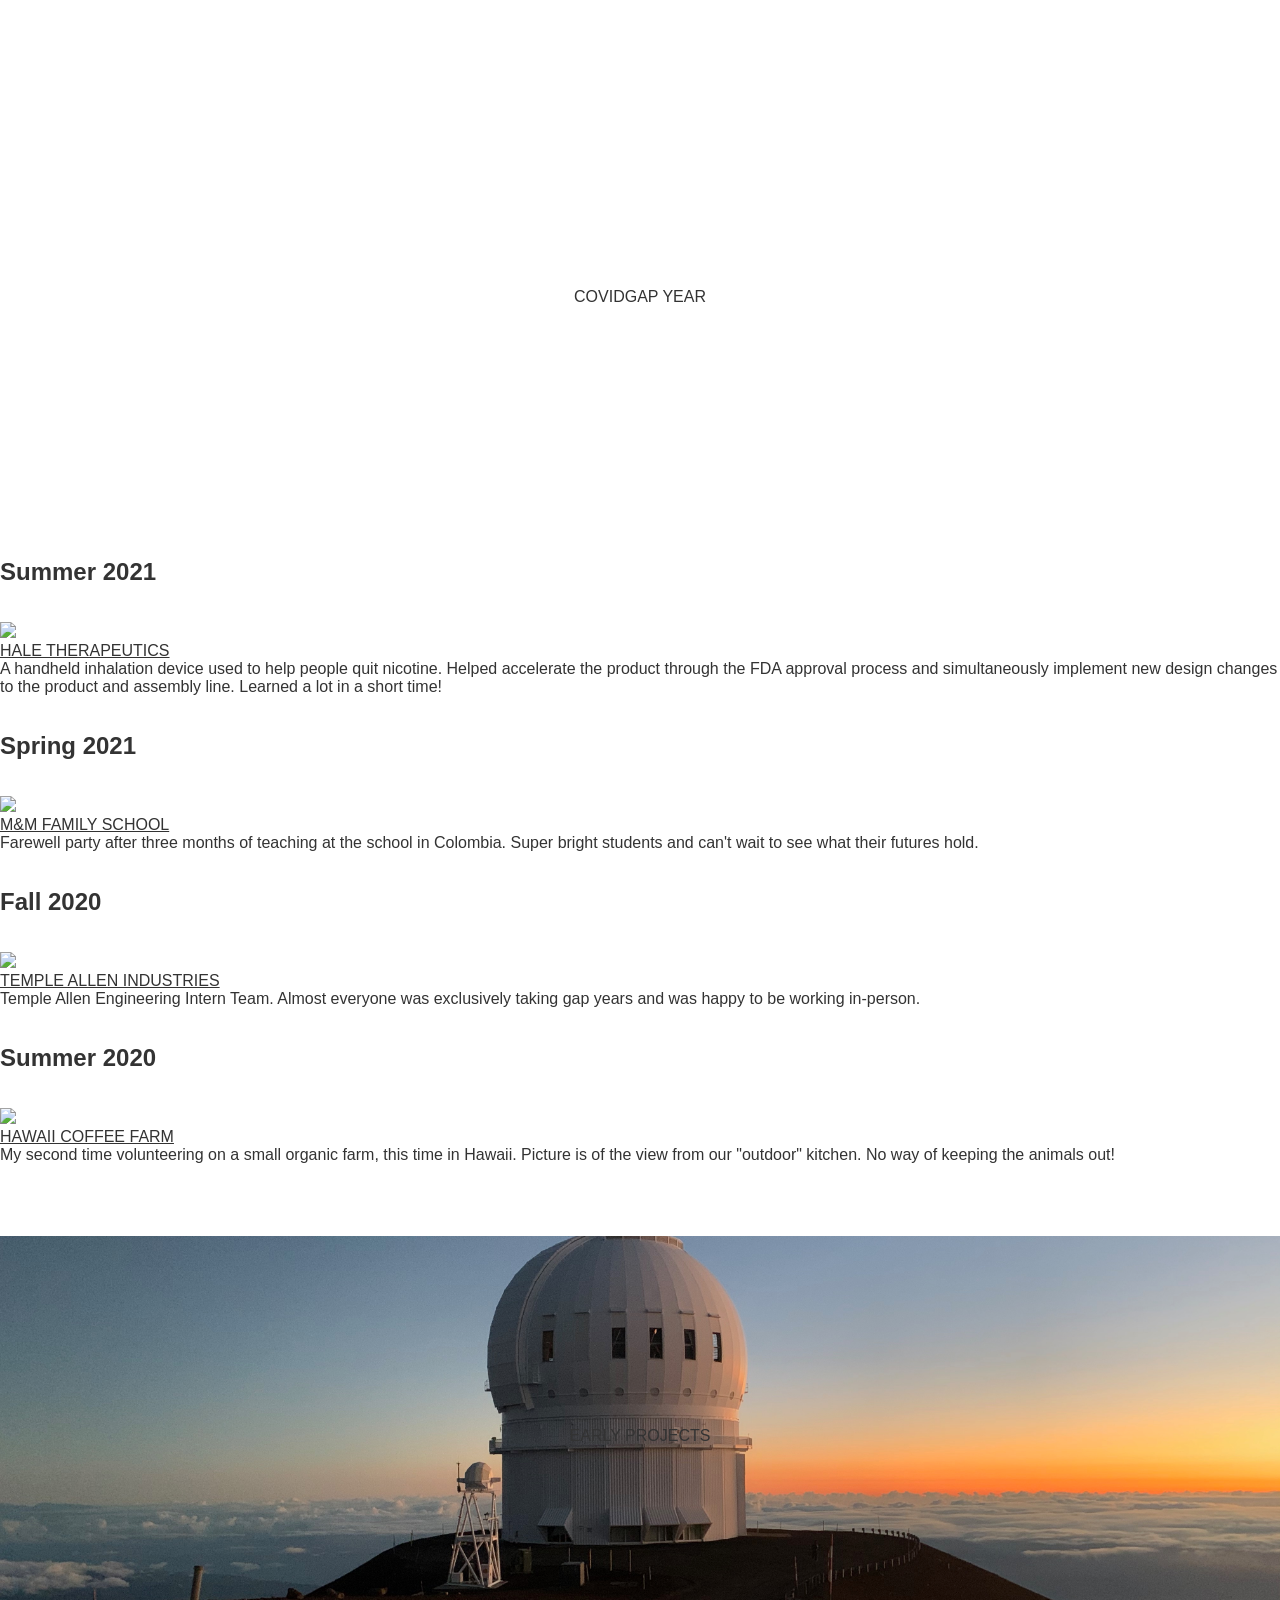
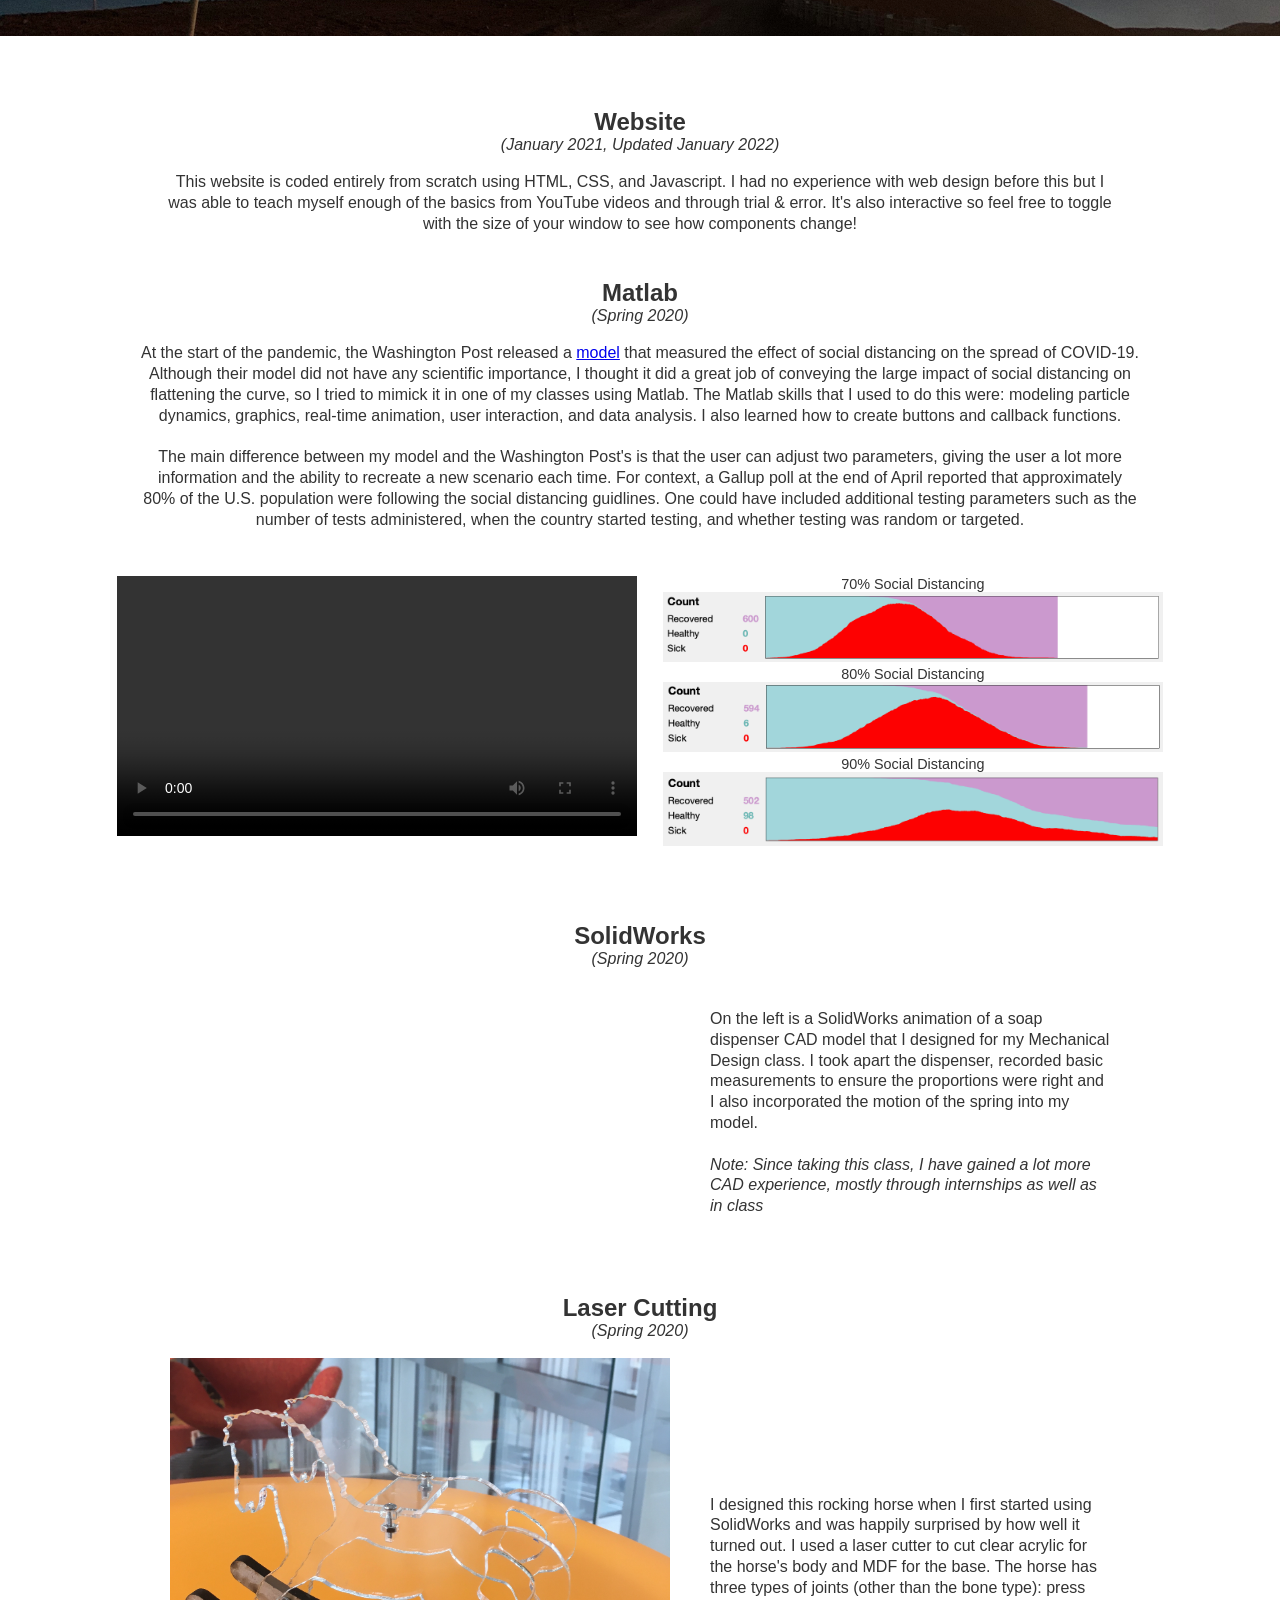
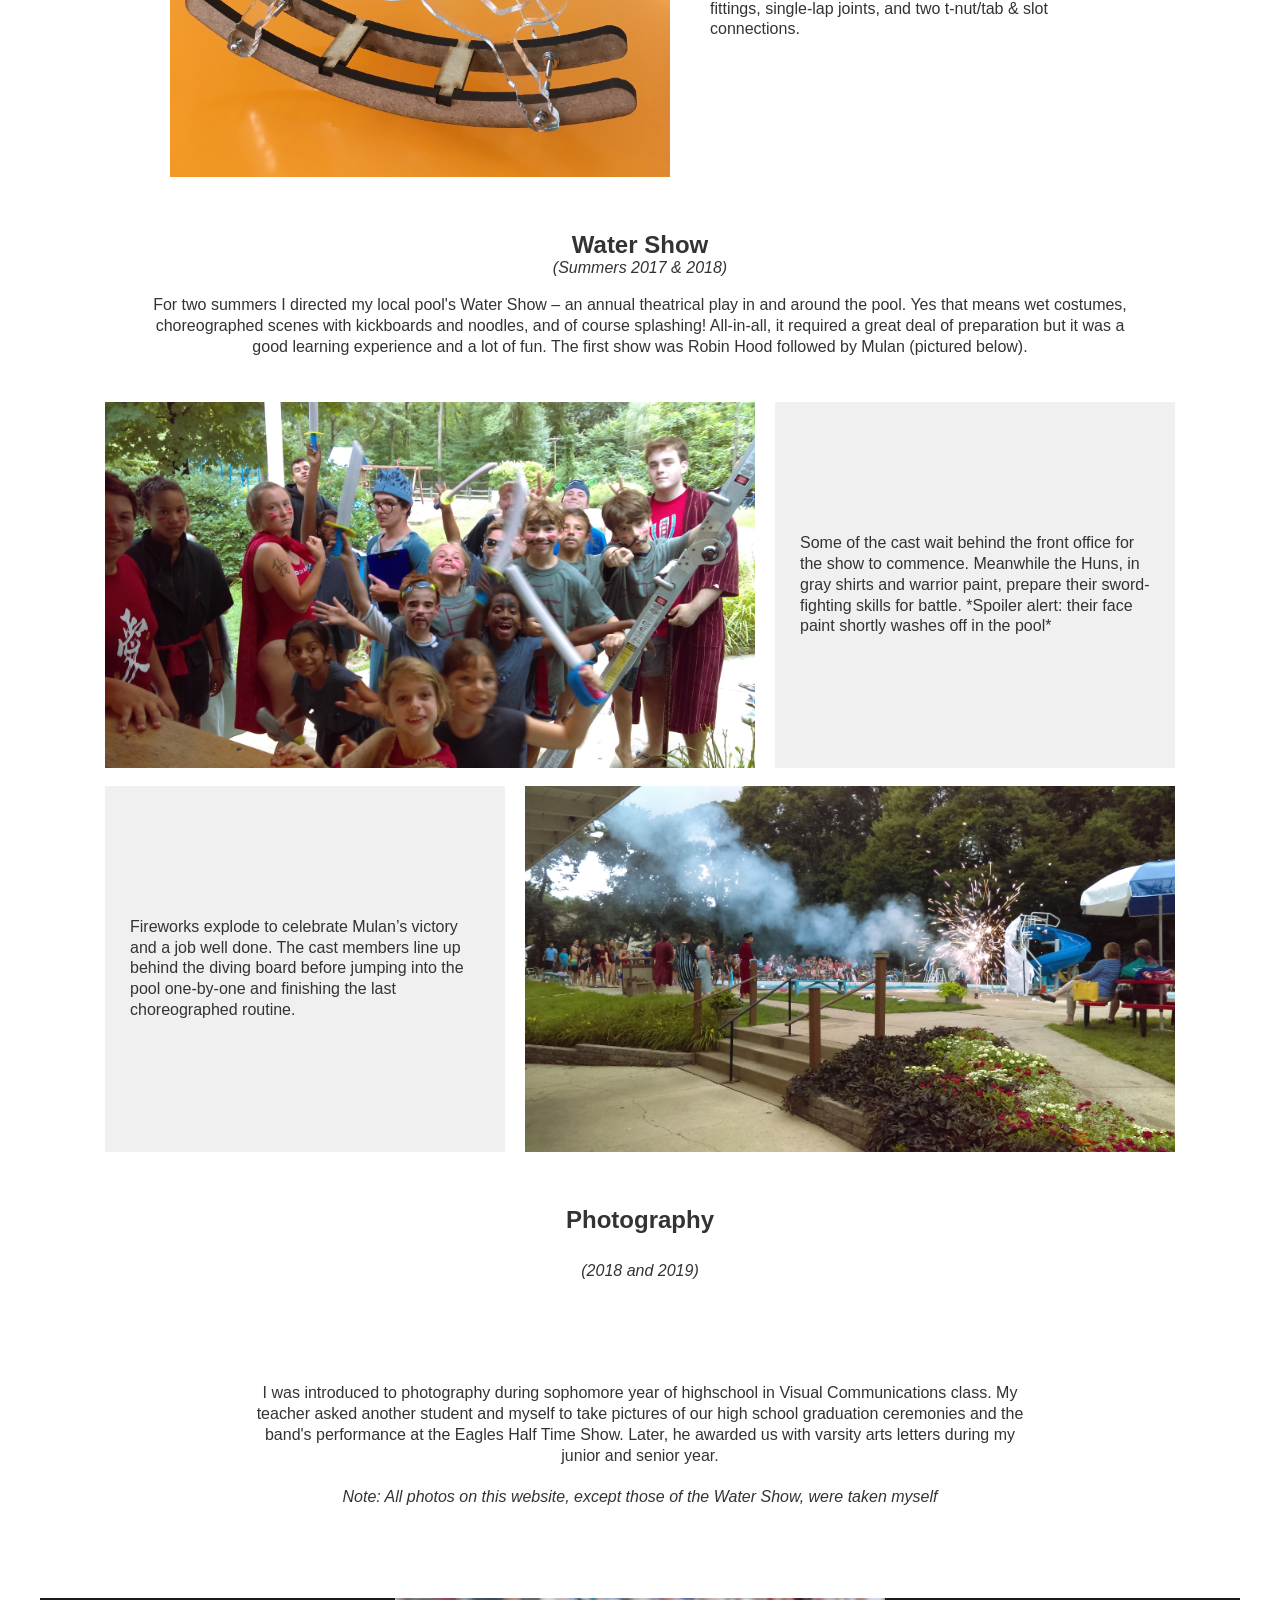
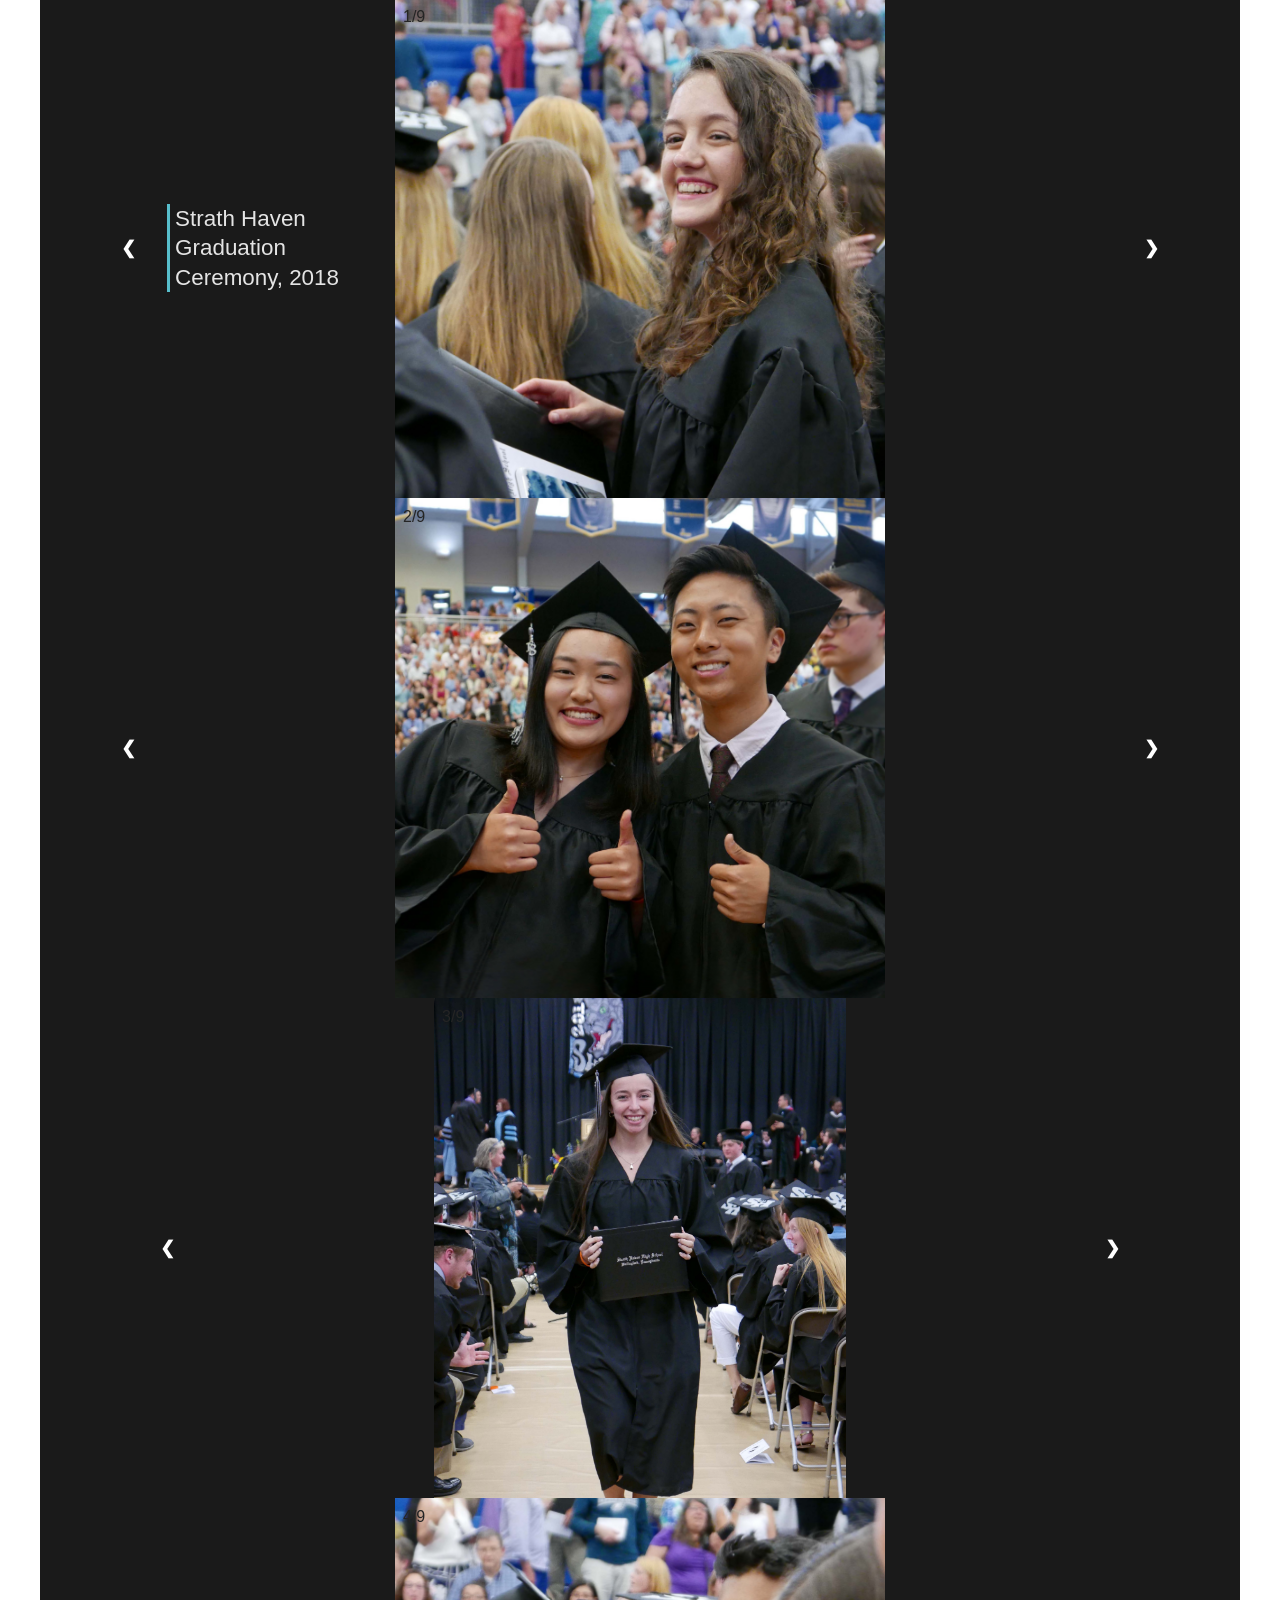
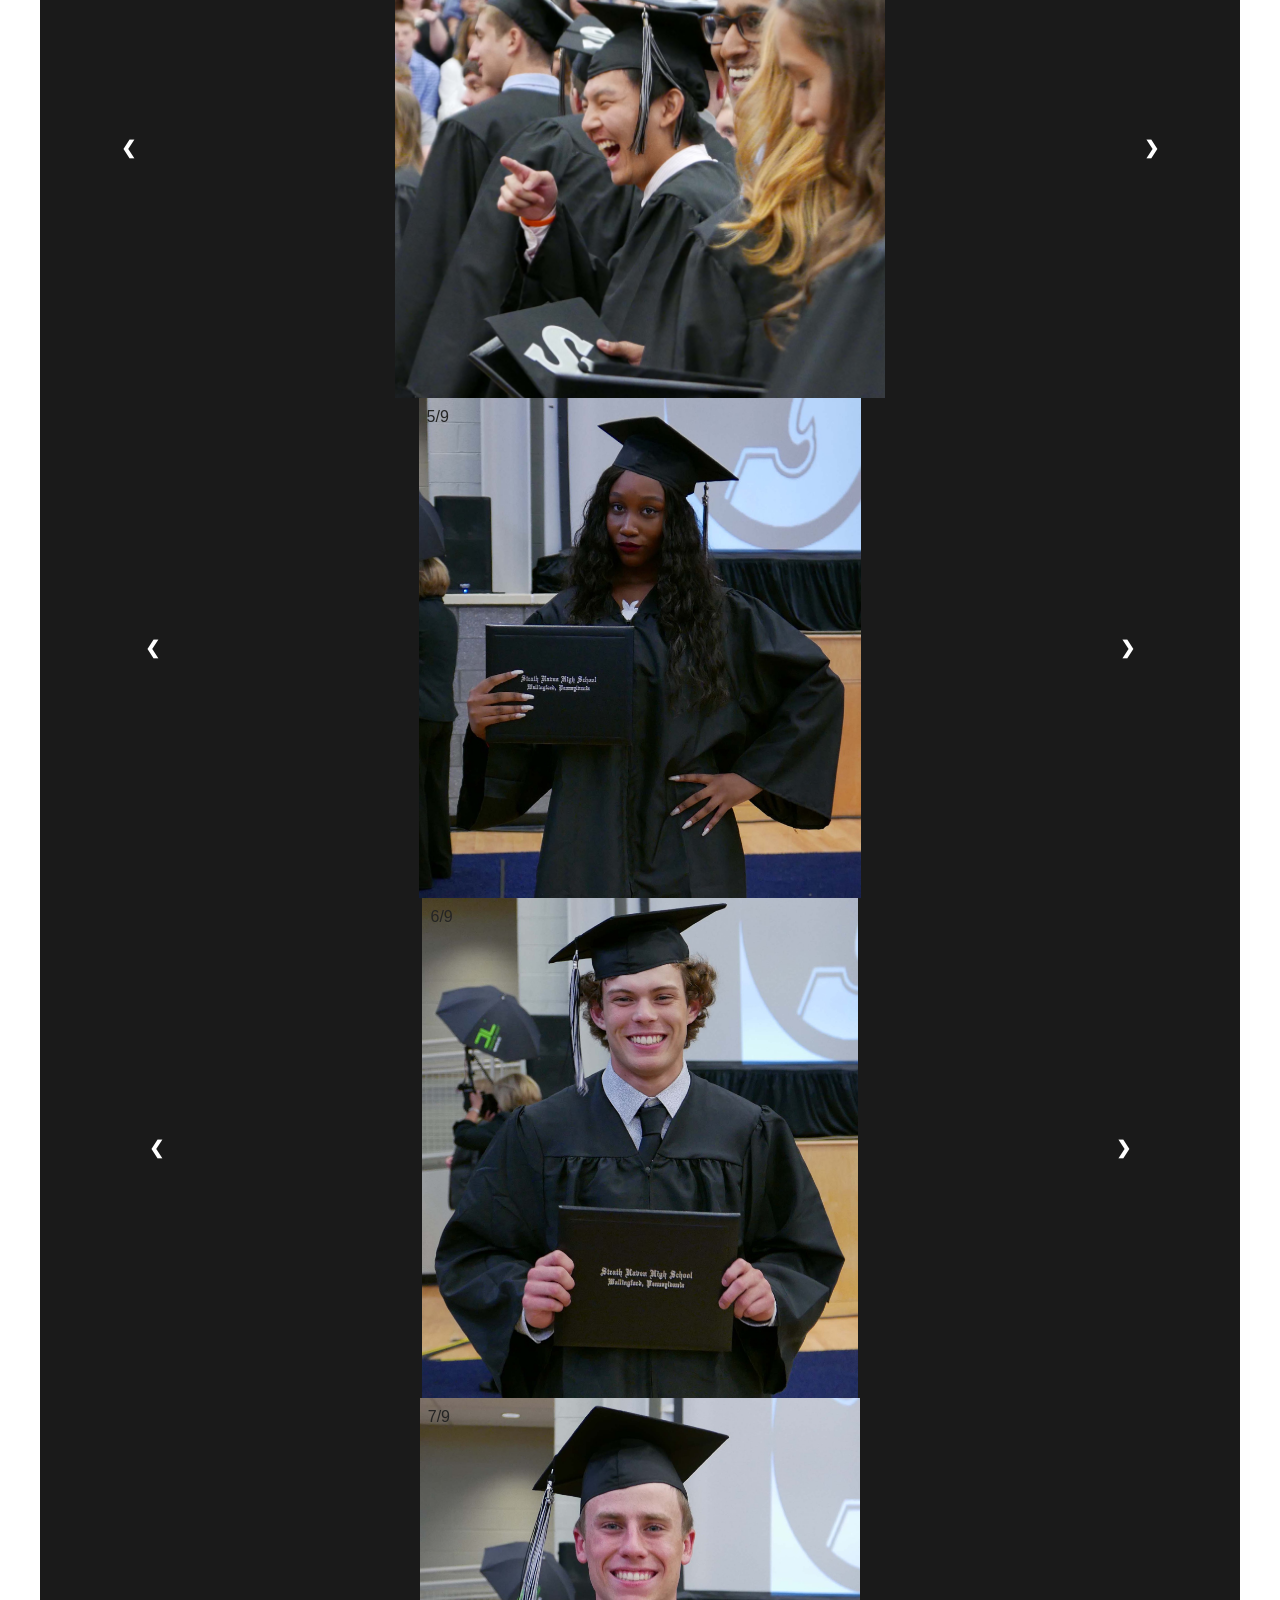
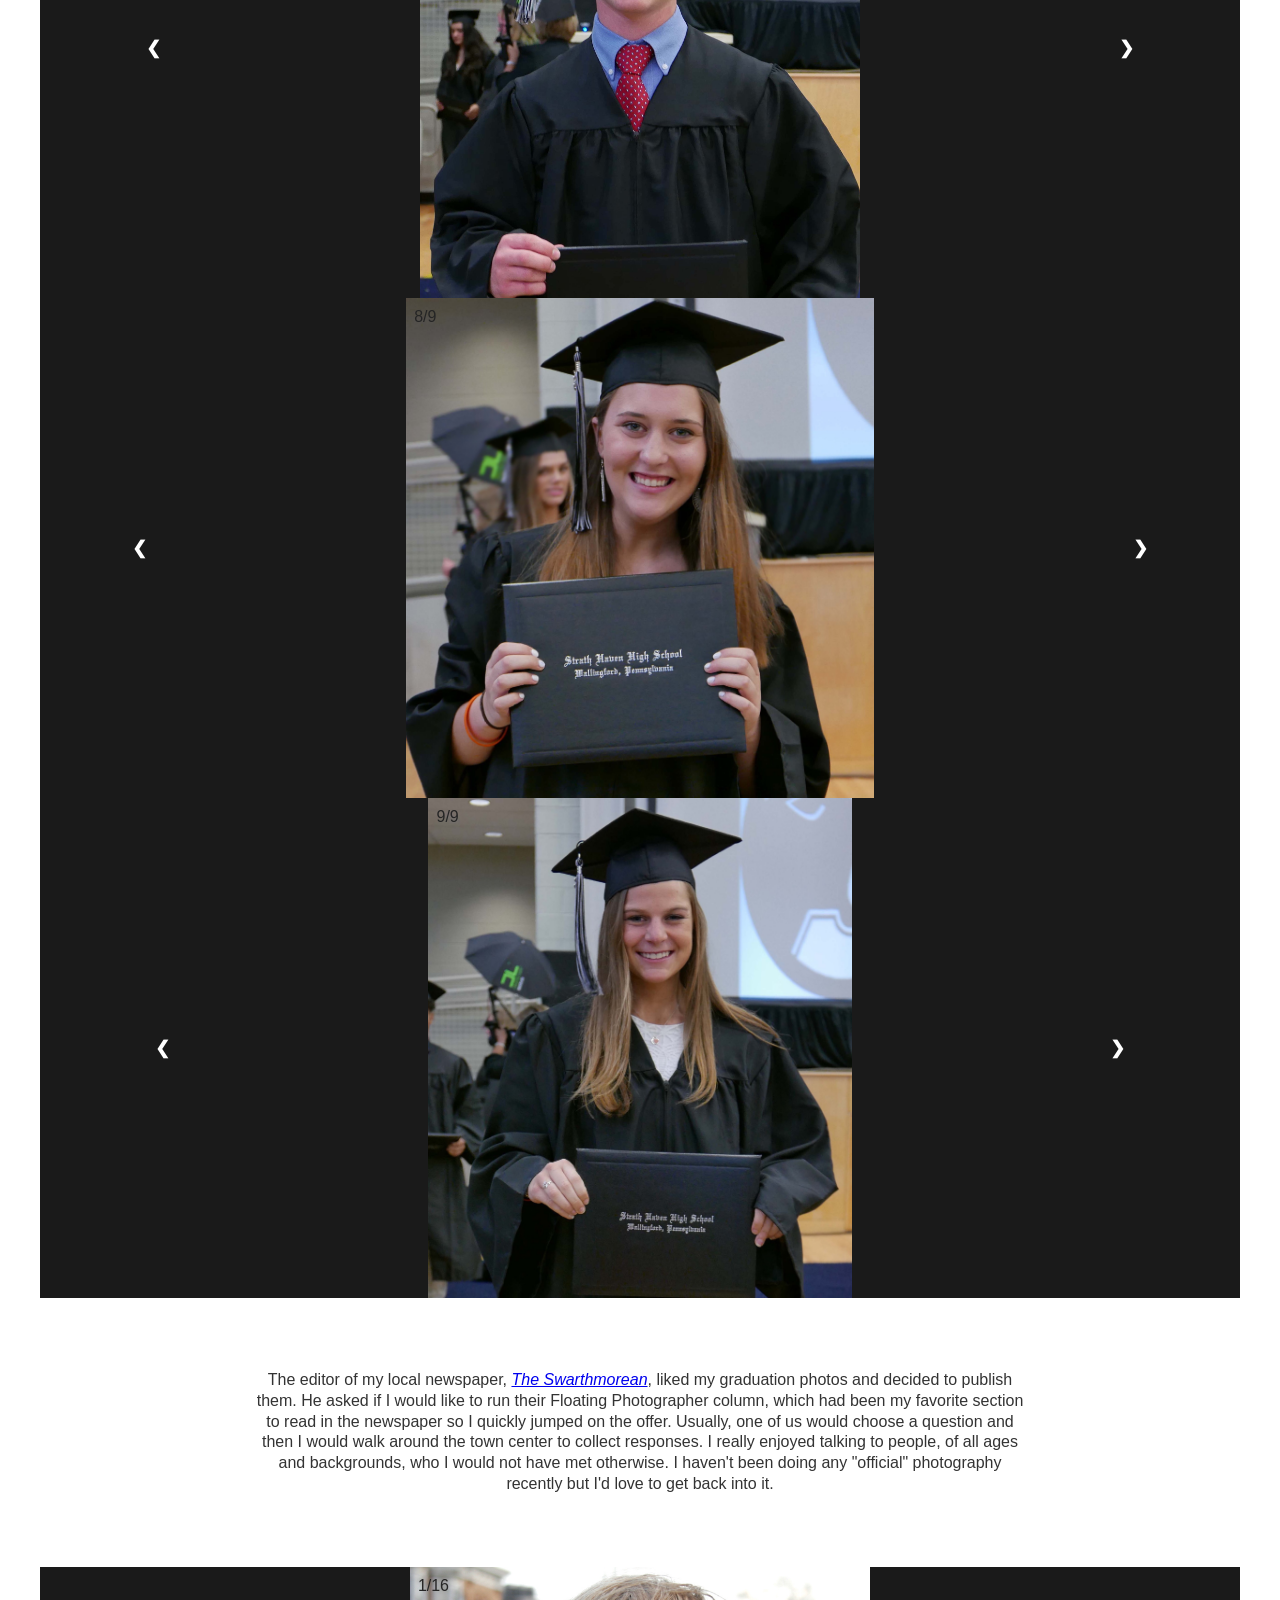
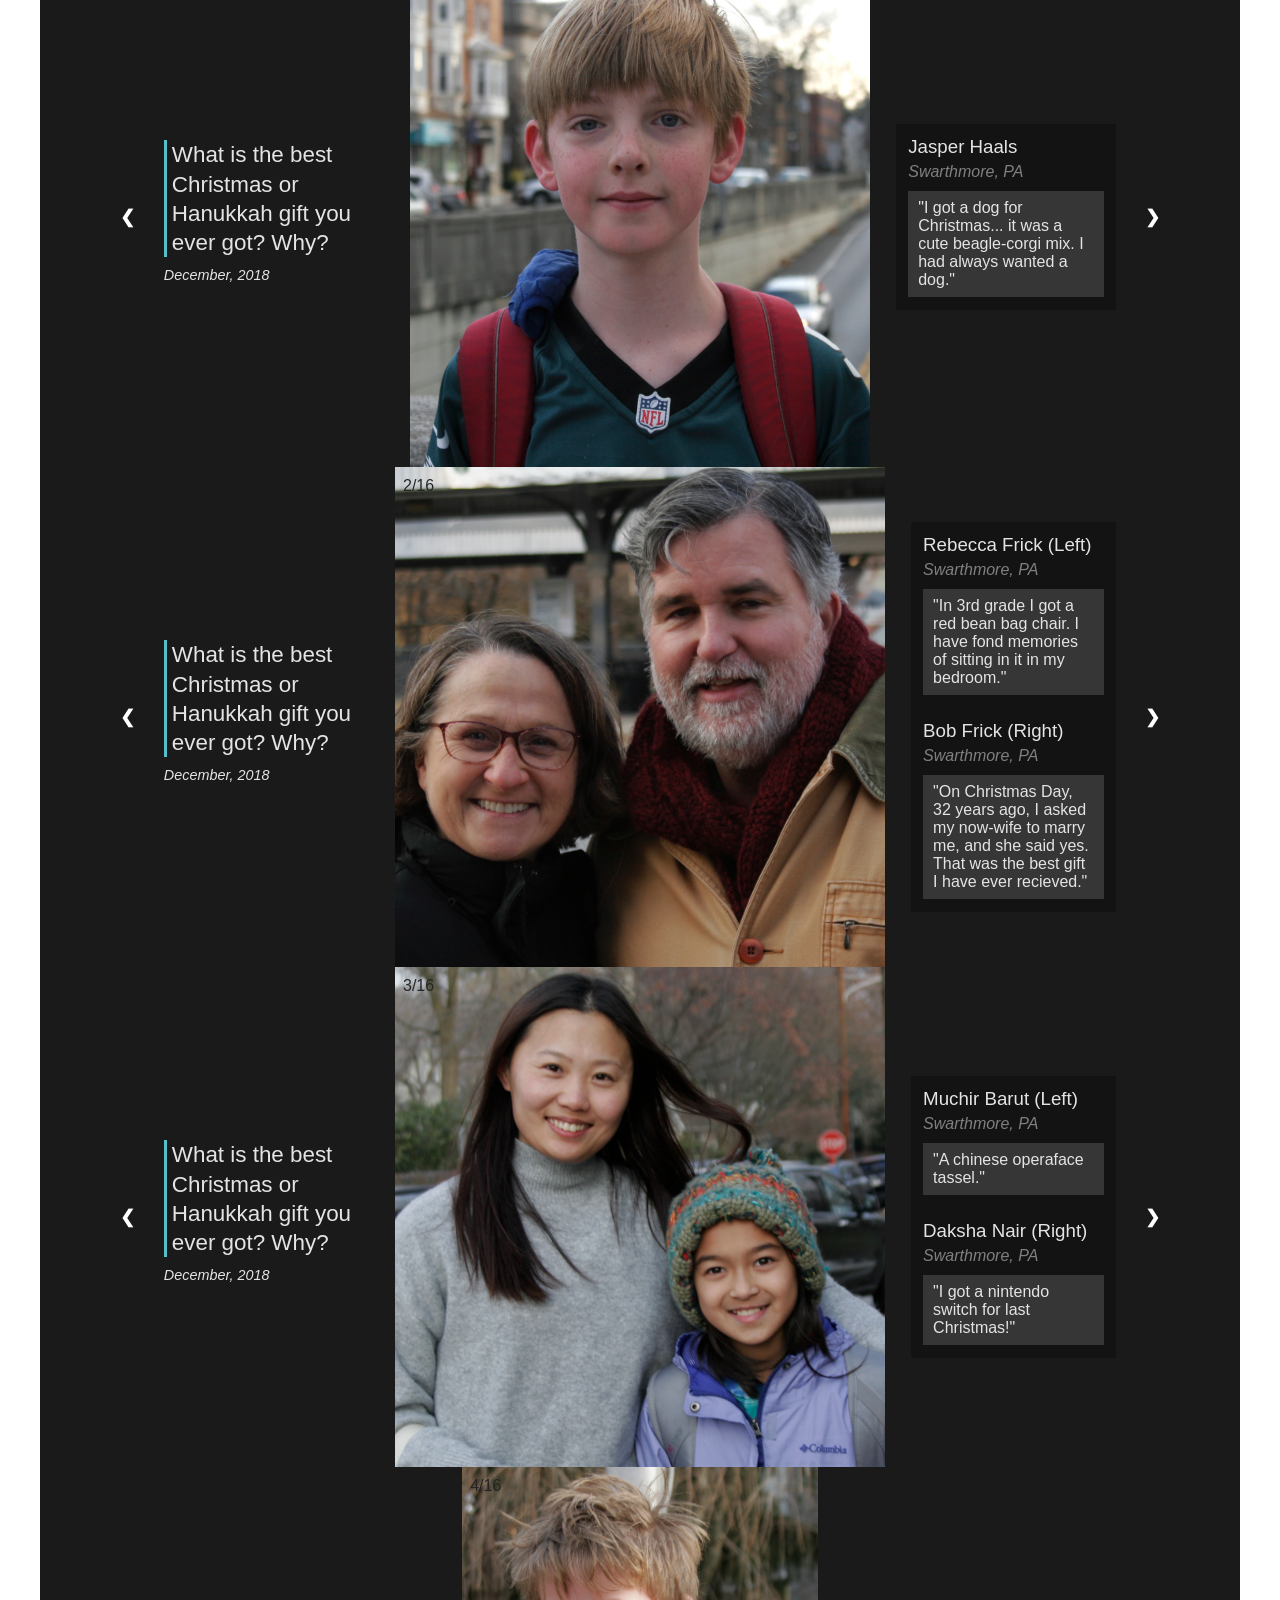
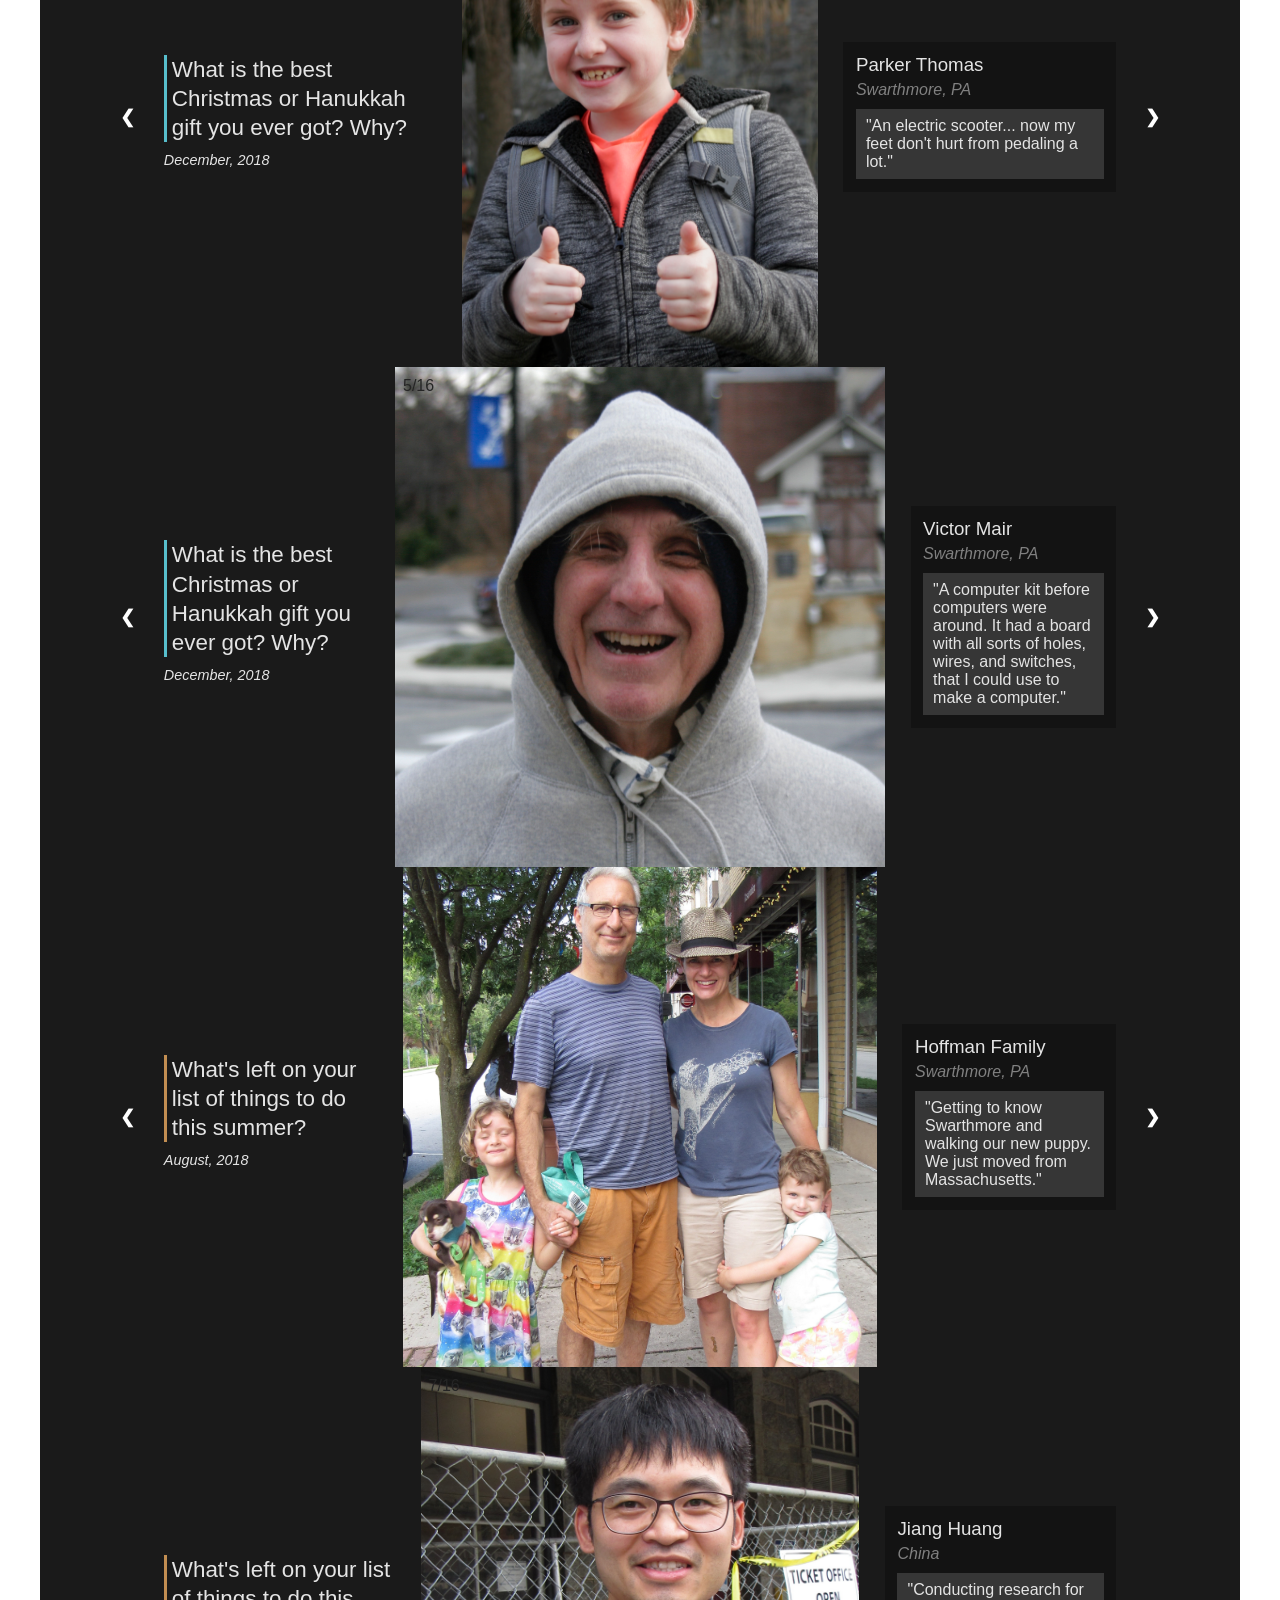
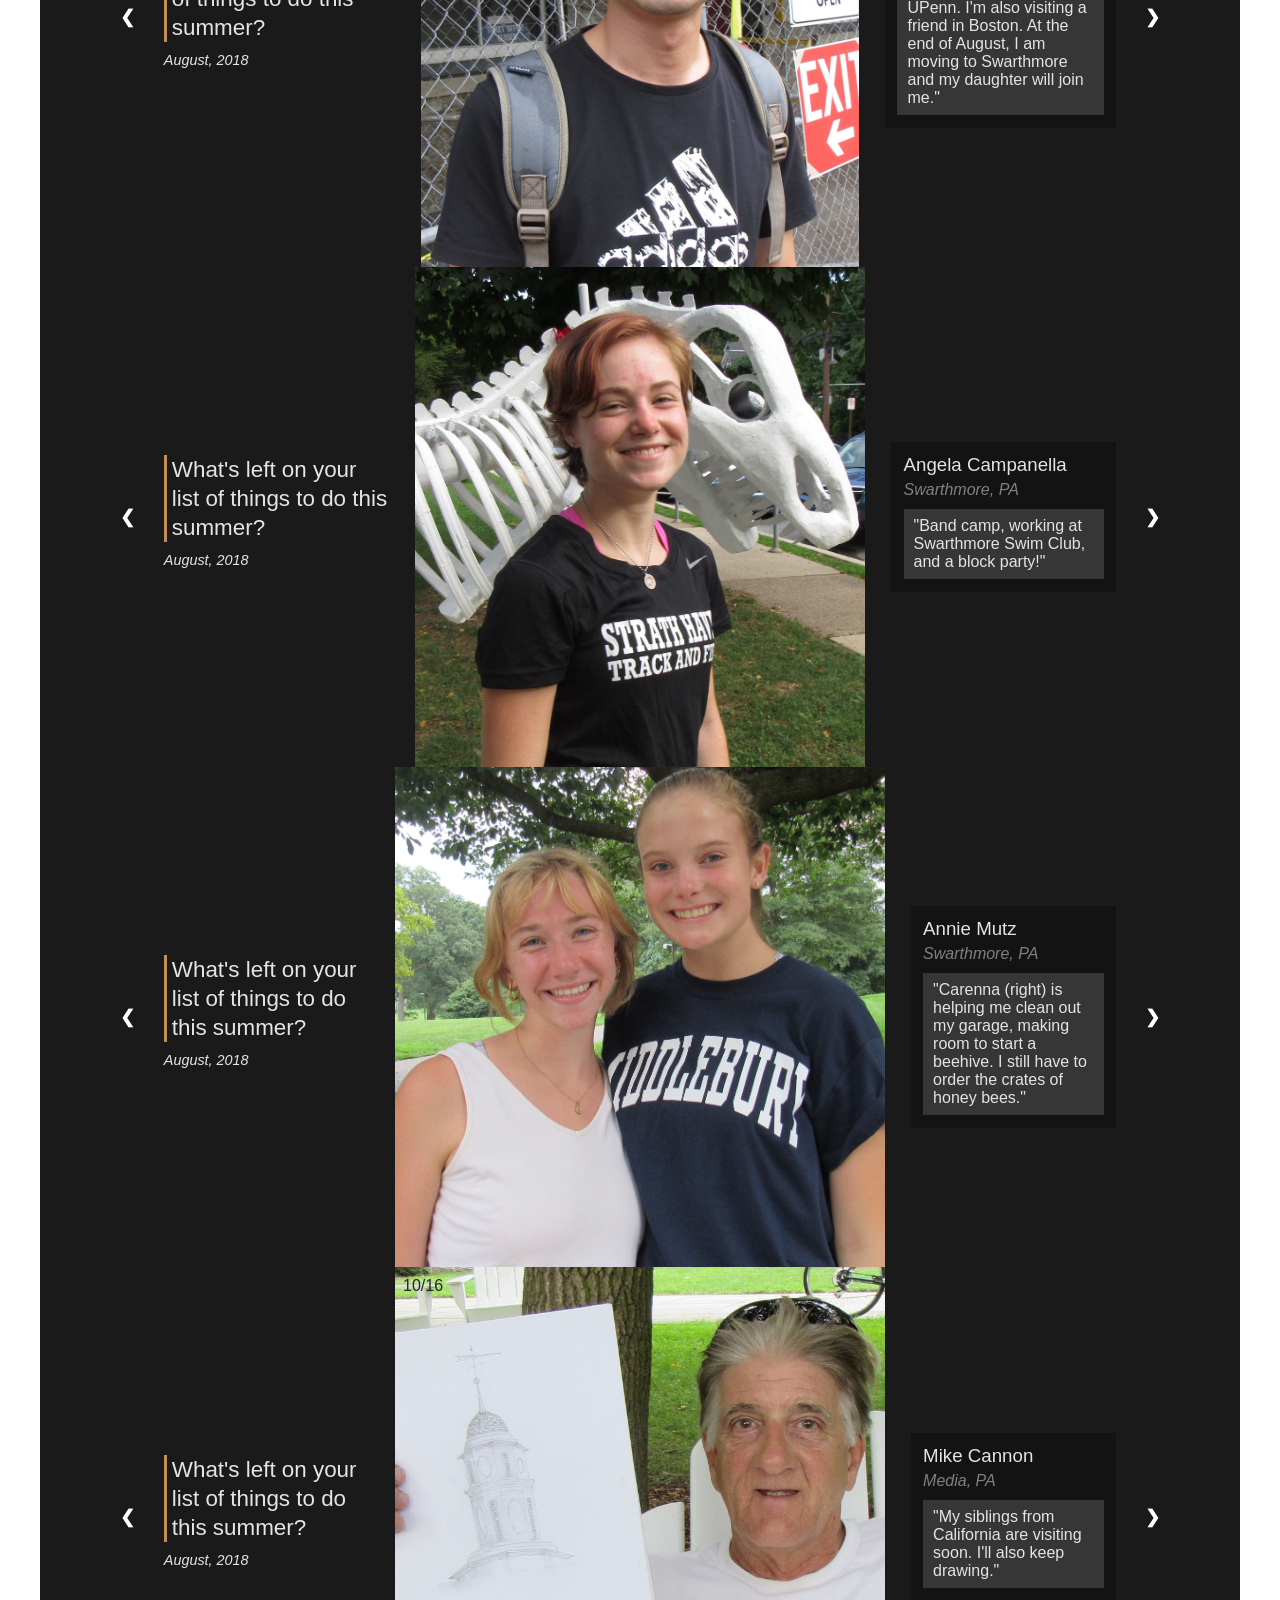
==== commit dfb99a26: "Add files via upload" ====
--- a/index.html
+++ b/index.html
@@ -9,6 +9,7 @@
     </head>
 
     <main id = container>
+        <!--SECTION 1-->
         <section data-index  id = home>
             <img src="IMG_5054.JPG" alt="" class= "parallax homeParPosition">
             <div>
@@ -34,64 +35,179 @@
                 <div id = "navbar-links" ></div>
                     <ul class = links>
                         <li><a data-page = "about" class = "about1" href ="#"><p>ABOUT ME</p></a></li>
-                        <li><a data-page = "projects" class = "projects1" href ="#"><p>PROJECTS</p></a></li>
-                        <li><a data-page = "photography" class = "photography1" href ="#"><p>PHOTOGRAPHY</p></a></li>
+                        <li><a data-page = "gapyear" class = "gapyear1" href ="#"><p>GAP YEAR</p></a></li>
+                        <li><a data-page = "projects" class = "projects1" href ="#"><p>EARLY PROJECTS</p></a></li>
+                        <!-- <li><a data-page = "photography" class = "photography1" href ="#"><p>PHOTOGRAPHY</p></a></li> -->
                         <li><a data-page = "skills" class = "skills1" href ="#"><p>SKILLS & CONTACT</p></a></li>
                         <div class = "bubble"></div>
                     </ul>
                 </div>
             </nav>
         </header>
+        <!--SECTION ABOUT-->
         <section data-index = 0 id = "about" class = "section">
             <h2 class = "welcome">Hi, welcome to my website! <br> My name is Dagny.</h2>
             <div class = sub-section>
-                <img id = intro-photo-me src = "Images/IMG_3843.jpg">
-                <p id = about-me-description> I am a rising sophomore in
-                Mechanical Engineering at the University of Pennslyvania. When
-                I'm not in one of the engineering buildings, I'm probably
+                <img id = intro-photo-me src = "Images/IMG_0574.jpg">
+                <p id = about-me-description> I am currently a sophomore in
+                Mechanical Engineering at the University of Pennslyvania (returning 
+                from a gap year during 2020-21). When I'm not in one of the engineering buildings, I'm probably
                 practicing with the Women's Ultimate Frisbee team or setting up my
-                hammock on the campus lawn. I am currently taking the year
-                off from school to explore engineering and gain real-world
-                experience outside of class.
-                </br></br>
-                Website last updated: January 2021
+                hammock on the campus lawn. 
                 </p>
             </div>
-            <a href = "Dagny Lott Letter of Recommendation.pdf" download = "Endorsement Letter">
-            <button class = "btn2" type = "button" >See what my previous employer had to say about me.</button>
+            <br>
+            <a href = "Dagny Lott Letter of Recommendation.pdf" target = "blank">
+                <!-- download = "Endorsement Letter" -->
+            <button class = "btn2" type = "button" >See what a previous employer had to say about me.</button>
             </a>
         </section>
         <section>
         </section>
 
+        <br>
+        <br>
+        <article>
+            <div id = transition-gapyear-pic data-rate = "0.3" class = "scroll">
+                <h1 class = text-wrapper>GAP YEAR</h1>
+                <div class = horizontal style = "margin: auto;">
+                    <p class = side-description4>COVID</p>
+                    <p class = side-description5>GAP YEAR</p>
+                </div>
+                <!-- <p class = side-description6> COVID GAP YEAR</p> -->
+                
+                <!-- <p class = side-description5>GAP YEAR</p> -->
+            <div>
+        </article>
+
+        <!--SECTION GAP YEAR-->
+        <section data-index = 1 id = "gapyear" class = "section" >
+            <br>
+            <article>
+                <span class = "vertical-line"> </span>
+                <br>
+                <h2 class = "season"> Summer 2021 </h2>
+                <br>
+                <span class = "vertical-line"> </span>
+                <br>
+            </article>
+            <article >
+                <!-- <h2 class = mini-section-header>Covid Gap Year (2020-21)</h2> -->
+                <div class = gap-section>
+                    <img id = gapyearphoto src = "Images/HaleDevice.png">
+                    <!-- <span class = "vertical-line-picture"> </span> -->
+                    <div id = gap-year-description> 
+                        <p>
+                            <u> HALE THERAPEUTICS</u><br>
+                            A handheld inhalation device used to help people quit nicotine. 
+                            Helped accelerate the product through the FDA approval process and simultaneously implement
+                            new design changes to the product and assembly line. Learned a lot in a short time!
+                        </p>
+
+                    </div>
+                </div>
+            </article>
+            <article>
+                <article>
+                    <br>
+                    <span class = "vertical-line"> </span>
+                    <br>
+                    <h2 class = "season2"> Spring 2021 </h2>
+                    <br>
+                    <span class = "vertical-line"> </span>
+                    <br>
+                </article>
+                <div class = gap-section >
+                    <img id = gapyearphoto src = "Images/ColombiaSchool.jpeg">
+                    <!-- <div style = "background-color: rgb(240, 240, 240); vertical-align: middle;"> -->
+                    <div id = gap-year-description>
+                        <p >
+                            <u> M&M FAMILY SCHOOL </u><br>
+                            Farewell party after three months of teaching at the school in Colombia.
+                            Super bright students and can't wait to see what their futures hold.
+                        </p>
+                    </div>
+                </div>
+            </article>
+            <article>
+                <article>
+                    <br>
+                    <span class = "vertical-line"> </span>
+                    <br>
+                    <h2 class = "season3"> Fall 2020 </h2>
+                    <br>
+                    <span class = "vertical-line"> </span>
+                    <br>
+                </article>
+                <div class = gap-section>
+                    <img id = gapyearphoto src = "Images/RDTeam.png">
+                    <div id = gap-year-description> 
+                        <p><u> TEMPLE ALLEN INDUSTRIES </u><br>Temple Allen Engineering Intern Team. 
+                            Almost everyone was exclusively taking gap years and was happy
+                            to be working in-person. </p>
+                    </div>
+                </div>
+            </article>
+            <article>
+                <article>
+                    <br>
+                    <span class = "vertical-line"> </span>
+                    <br>
+                    <h2 class = "season4"> Summer 2020 </h2>
+                    <br>
+                    <span class = "vertical-line"> </span>
+                    <br>
+                </article>
+                <!-- <h2 class = mini-section-header>Covid Gap Year (2020-21)</h2> -->
+                <div class = gap-section>
+                    <img id = gapyearphoto src = "Images/Farm.jpeg">
+                    <div id = gap-year-description>
+                        <p>
+                            <u> HAWAII COFFEE FARM</u><br>My second time volunteering on a small organic farm, 
+                        this time in Hawaii. Picture is of the view from our "outdoor" kitchen. No way of keeping the animals out!
+                        </p>
+                    </div>
+                </div>
+            </article>
+            <br><br><br><br>
+        </section>
+
+        <!--Transition PHOTO! */-->
         <article>
             <div id = transition-projects-pic data-rate = "0.3" class = "scroll">
-                <h1 class = text-wrapper>PROJECTS</h1>
+                <h1 class = text-wrapper>EARLY PROJECTS</h1>
+                <div class = horizontal style = "margin: auto;">
+                    <p class = side-description7>EARLY PROJECTS</p>
+                </div>
             <div>
         </article>
-        <section data-index = 1 id = "projects" class = "section">
-            <!--article>
-                <h2 class = mini-section-header>Mechanical Engineer Internship</h2>
-                <div class = horizontal>
-                    <img id = temple-allen-logo src = "Temple Allen Logo Black.png">
-                    <p class = side-description3>Temple Allen industries bla
-                    blasocial distancing on flattening the curve. As shown
-                    below, my model mimicked the Post's graph and their ball
-                    simulation. The Matlab skills that I used were: modeling
-                    particle dynamics, graphics</p>
-                </div>
-            </article-->
+
+
+        <!--SECTION EARLY PROJECTS-->
+        <section data-index = 1 id = "projects" class = "section" >
             <article>
-                <h2 class = mini-section-header>Matlab</h2>
-                <p class = project-description>In the spring, the Washington
+                <article>
+                    <br><br><br>
+                    <h2 class = mini-section-header4>Website</h2>
+                    <p> <i>(January 2021, Updated January 2022)</i><br><br></p>
+                    <p class = project-description>This website is coded entirely
+                    from scratch using HTML, CSS, and Javascript. I had
+                    no experience with web design before this but I was able to teach myself
+                    enough of the basics from YouTube videos and through trial &
+                    error. It's also interactive so feel free to toggle with the size of your window 
+                    to see how components change! 
+                </article>
+                <h2 class = mini-section-header4>Matlab  </h2>
+                <p> <i>(Spring 2020)</i><br><br></p>
+                <p class = project-description>At the start of the pandemic, the Washington
                 Post released a <a class = in-text-link href =
                 "https://www.washingtonpost.com/graphics/2020/world/corona-simulator/"
                 target = "_blank">model</a> that measured the effect of social
                 distancing on the spread of COVID-19. Although their model did
                 not have any scientific importance, I thought it did a great job
-                of conveying the enormous impact social distancing can have on
-                flattening the curve. My model mimicked the Post's ball
-                simulation and graphs. The Matlab skills that I used to do this
+                of conveying the large impact of social distancing on
+                flattening the curve, so I tried to mimick it in one of my classes using Matlab. 
+                The Matlab skills that I used to do this
                 were: modeling particle dynamics, graphics, real-time animation,
                 user interaction, and data analysis. I also learned how to
                 create buttons and callback functions.
@@ -127,42 +243,35 @@
                 </div>
             </article>
             <article>
-                <h2 class = mini-section-header>Laser Cutting</h2>
-                <div class = "horizontal">
-                    <img id = rocking-horse src = "Images/RockingHorse.JPG">
-                    <p class = "side-description3 margin"> I designed this
-                        rocking horse when I started to learn SolidWorks in my Introduction
-                        to Mechanical Design course. I used a laser cutter to cut
-                        clear acrylic for the horse's body and MDF for the base. The
-                        horse has three types of joints: press fittings, single-lap
-                        joints, and two t-nut/tab & slot connections. 
-                        </p>
-                </div>
-            </article>
-            <article>
-                <h2 class = mini-section-header>SolidWorks</h2>
+                <br> <br> 
+                <br>
+                <br>
+                <h2 class = mini-section-header4>SolidWorks</h2>
+                <p> <i>(Spring 2020)</i><br><br></p>
+
                 <div class= horizontal>
                     <div class = "bound">
                         <video class =  video2 autobuffer muted preload>
                             <source src= "Soap DIspenser Trimmed 2.mov" controls>
                         </video>
                     </div>
-                    <p class = side-description3> In the same course, I used
-                    SolidWorks to CAD a model of a soap dispenser. I took apart
-                    the dispenser and recorded basic measurements to ensure
-                    the proportions were right. I also incorporated the motion of the
-                    spring in my model (the video shown on the left is a
-                    SolidWorks animation).
-                    <br>
-                    <br>
-                    This class was extremely helpful when it came to learning
+                    <p class = side-description3> On the left is a SolidWorks animation of a soap dispenser CAD model 
+                    that I designed for my Mechanical Design class. I took apart
+                    the dispenser, recorded basic measurements to ensure
+                    the proportions were right and I also incorporated the motion of the
+                    spring into my model.
+                    <br><br>
+                    <i> Note: Since taking this class, I have gained a lot more CAD experience, 
+                    mostly through internships as well as in class </i> 
+                    <br>
+                    <!-- This class was extremely helpful when it came to learning
                     the basics of SolidWorks, Laser Cutting, and 3D printing.
                     Since then, I have gained a lot of experience with
                     SolidWorks during my 16-week internship at Temple Allen
                     Industries and I feel comfortable with large assembly
                     models. The projects that I completed at my internship have not been
                     released to the public yet so they won't be showcased here, but I
-                    would love to talk about them in some capacity.
+                    would love to talk about them in some capacity. -->
                     </p>
                 </div>
                 <!--horizontal>
@@ -170,34 +279,33 @@
                 </horizontal-->
             </article>
             <article>
-                <h2 class = mini-section-header>Water Show</h2>
-                <p class = project-description>In the summer of 2017 and 2018 I directed my
+                <br><br><br>
+                <h2 class = mini-section-header4>Laser Cutting</h2>
+                <p> <i>(Spring 2020)</i><br><br></p>
+                <div class = "horizontal">
+                    <img id = rocking-horse src = "Images/RockingHorse.JPG">
+                    <p class = "side-description3 margin"> I designed this
+                        rocking horse when I first started using SolidWorks and was happily 
+                        surprised by how well it turned out. I used a laser cutter to cut
+                        clear acrylic for the horse's body and MDF for the base. The
+                        horse has three types of joints (other than the bone type): press fittings, single-lap
+                        joints, and two t-nut/tab & slot connections. 
+                        </p>
+                </div>
+            </article>
+            
+            <article>
+                <br><br><br>
+                <h2 class = mini-section-header4>Water Show</h2>
+                <p> <i>(Summers 2017 & 2018)</i><br><br></p>
+                <p class = project-description>For two summers I directed my
                 local pool's Water Show – an annual theatrical play in and
-                around the pool. Yes, that means wet costumes, choreographed
-                scenes with kickboards and noodles, splashing, and of course
-                more splashing! The first show was Robin
-                Hood followed by Mulan: both experiences were as equally challenging
-                as they were rewarding. 
+                around the pool. Yes that means wet costumes, choreographed
+                scenes with kickboards and noodles, and of course
+                splashing! All-in-all, it required a great deal of preparation
+                but it was a good learning experience and a lot of fun. The first show was Robin
+                Hood followed by Mulan (pictured below).
                 <br>
-                <br>
-                I typically opened sign-ups for pool members in mid-June and
-                started developing the choreographed scenes. In early July, I
-                began leading multiple practices a week (one for each group of
-                8-10 kids) and if the kids were lucky we would wrap up the day with
-                popsicles. As practices continued, I wrote the script,
-                selected a playlist, designed costumes, purchased props, constructed
-                the set, and got lifeguards to join the cast. All of
-                these components came together in the last week of July
-                for two dress rehearsals and the final show. 
-                <br>
-                <br>
-                At the time, I knew I was gaining leadership experience
-                but it felt like none of the skills I was learning would ever
-                help me in a future engineering job. I was wrong – it required
-                the same type of problem solving. I liked to envision the
-                final stage (the product) with the characters acting out the
-                scenes (the assembly steps). 
-                 </p>
                 <div class = horizontal>
                     <img class= watershow-pic src = "Images/WaterShow/Mulan Cast.JPG">
                     <p class = "side-description ws">Some of the cast wait
@@ -220,36 +328,24 @@
                         the background.</p>
                 </div>
             </article>
-            <article>
-                <h2 class = mini-section-header>Website</h2>
-                <p class = project-description>This website is coded entirely
-                from scratch using HTML, CSS, and Javascript. Before this, I had
-                no experience with web design but I was able to teach myself
-                enough of the basics from YouTube videos and through trial &
-                error. In addition to the interactive features, I also made the
-                website responsive. See what I mean by checking out this website
-                on a smaller device or by simply adjusting the size of your web browser. 
-            </article>
-        </section>    
-        <article>
-            <div id = transition-photography-pic data-rate = "0.3" class = "scroll">
-                <h1 class = text-wrapper>PHOTOGRAPHY</h1>
-            <div>
-        </article>
-        <!--h2 class = section-header>PHOTOGRAPHY</h2-->    
-        <section data-index = 2 id = photography class = section>
+           
+        <br><br><br>
+        <article id = photography class = section>
             <article class = photography-description>
-                <h2 class = "mini-section-header margin">Photography</h2>
-                <p>*All photos on this website, except those of the Water Show, were taken by me* 
-                    <br>
-                    <br>
+                <h2 class = "mini-section-header4">Photography</h2>
+                <p> <i>(2018 and 2019)</i><br><br></p>
+                <p> 
                     I was introduced to photography during sophomore year of
                     highschool in Visual Communications class. My teacher asked
                     another student and myself to take pictures of our high
                     school graduation ceremonies and the band's performance at
                     the Eagles Half Time Show. Later, he awarded us with varsity arts
                     letters during my junior and senior year.
+                    <br>
+                    <br>
+                    <i> Note: All photos on this website, except those of the Water Show, were taken myself</i> 
                     </p>
+                    <br><br>
                 <!--p>Strath Haven Graduation Ceremony, 2018</p-->
             </article>
             <!--Slideshow 1-->
@@ -419,8 +515,7 @@
                 town center to collect responses. I really enjoyed talking to
                 people, of all ages and backgrounds, who I would not have met
                 otherwise. I haven't been doing any "official" photography
-                recently but I'm planning on pitching a similar column to the
-                UPenn newspaper when I return. </p>
+                recently but I'd love to get back into it. </p>
             </article>
             <!--Slideshow 2-->
             <article class = slideshow-container>
@@ -947,8 +1042,10 @@
                 </div>
             </article>
         </section>
+        <br><br><br>
 
         <section data-index = 3 id = skills class = section>
+            <br><br><br>
             <h2 class = mini-section-header2>Skills</h2>
             <div>
                 <ul>
@@ -965,11 +1062,13 @@
                     <p>CSS</p>
                     <p>JavaScript</p>
                     <p>Arduino</p>
+                    <p>Python</p>
                 </ul>
             </div>
             <p><b>Machine Tools:</b> Lathe, Drill Press, Band Saw, Table Saw,
-            Sand Blaster, Laser Cutting, Soldering</p>
-        </section>
+            Sand Blaster, Laser Cutting, Soldering, MTS Machine</p>
+            </article>
+            <br><br><br><br>
 
         <footer data-index = 4 id = "contact" class = section>
             <h2 class = mini-section-header2 style = "color: rgb(207, 207, 207)">Contact</h2>
@@ -978,8 +1077,9 @@
                 <li>Cell: (484) 502-8013</li>
             </ul>
 
-            <a href = "Images/Dagny Lott New Resume.pdf" download = "Dagny Lott - Resume">
-            <button class = "btn" type = "button" >Download Resume</button>
+            <a href = "Images/Dagny Lott Resume.pdf" target="_blank">
+                <!-- download = "Dagny Lott Resume" -->
+            <button class = "btn" type = "button" >View Resume</button>
 
             <nav>
                 <a class = socials href = "https://www.linkedin.com/in/dagnylott/" target = "_blank">
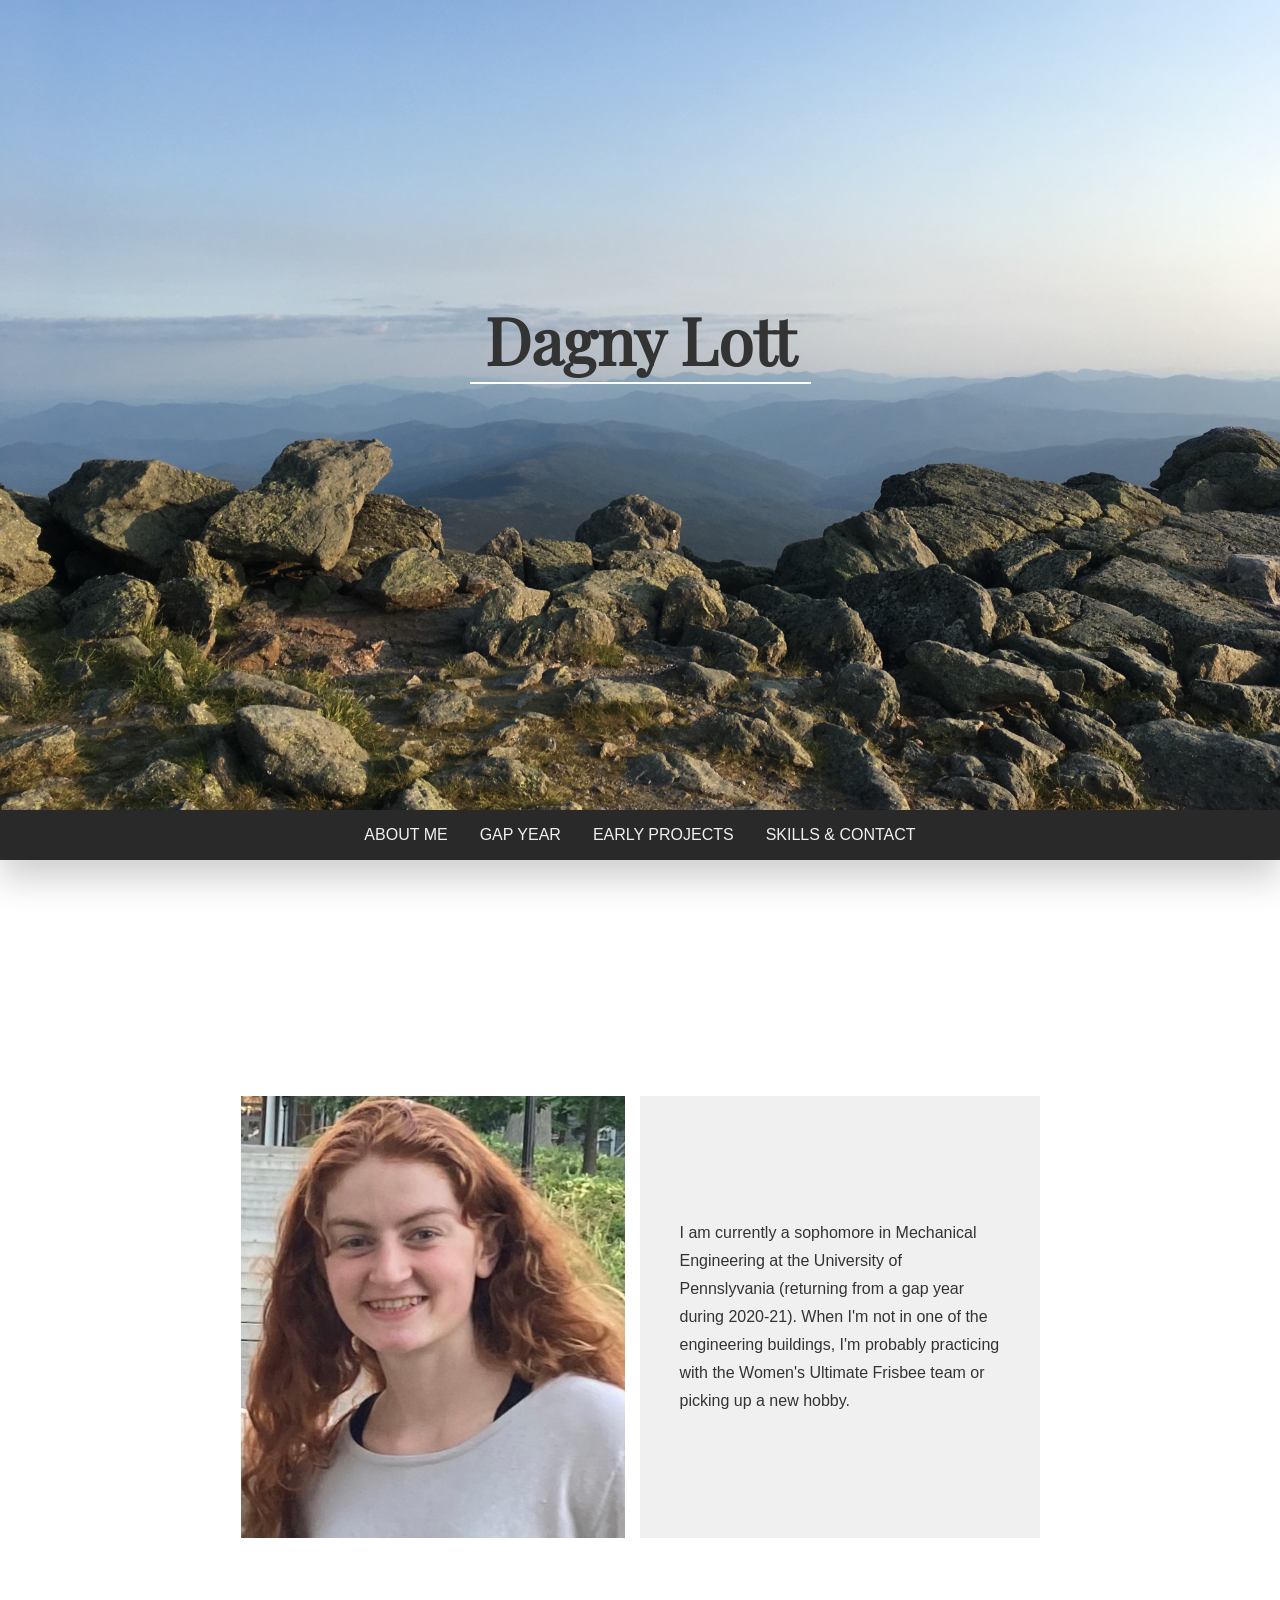
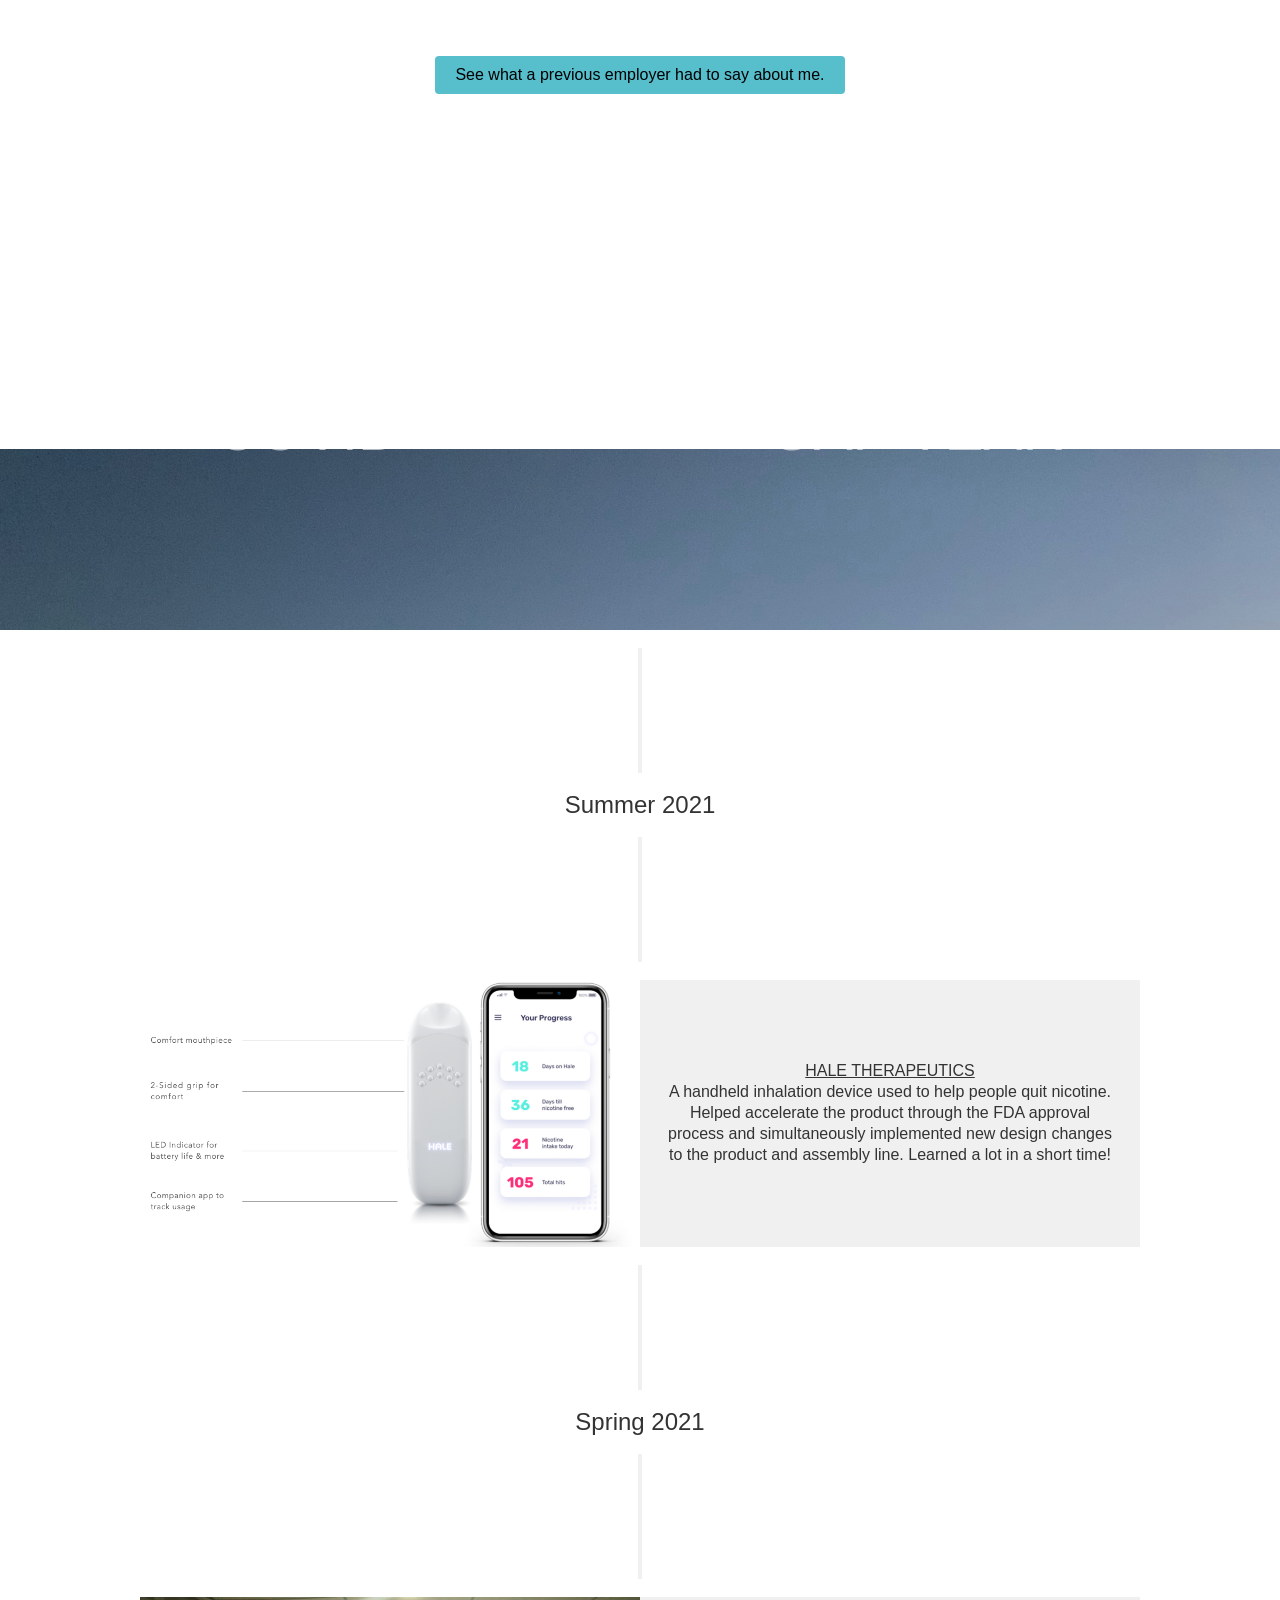
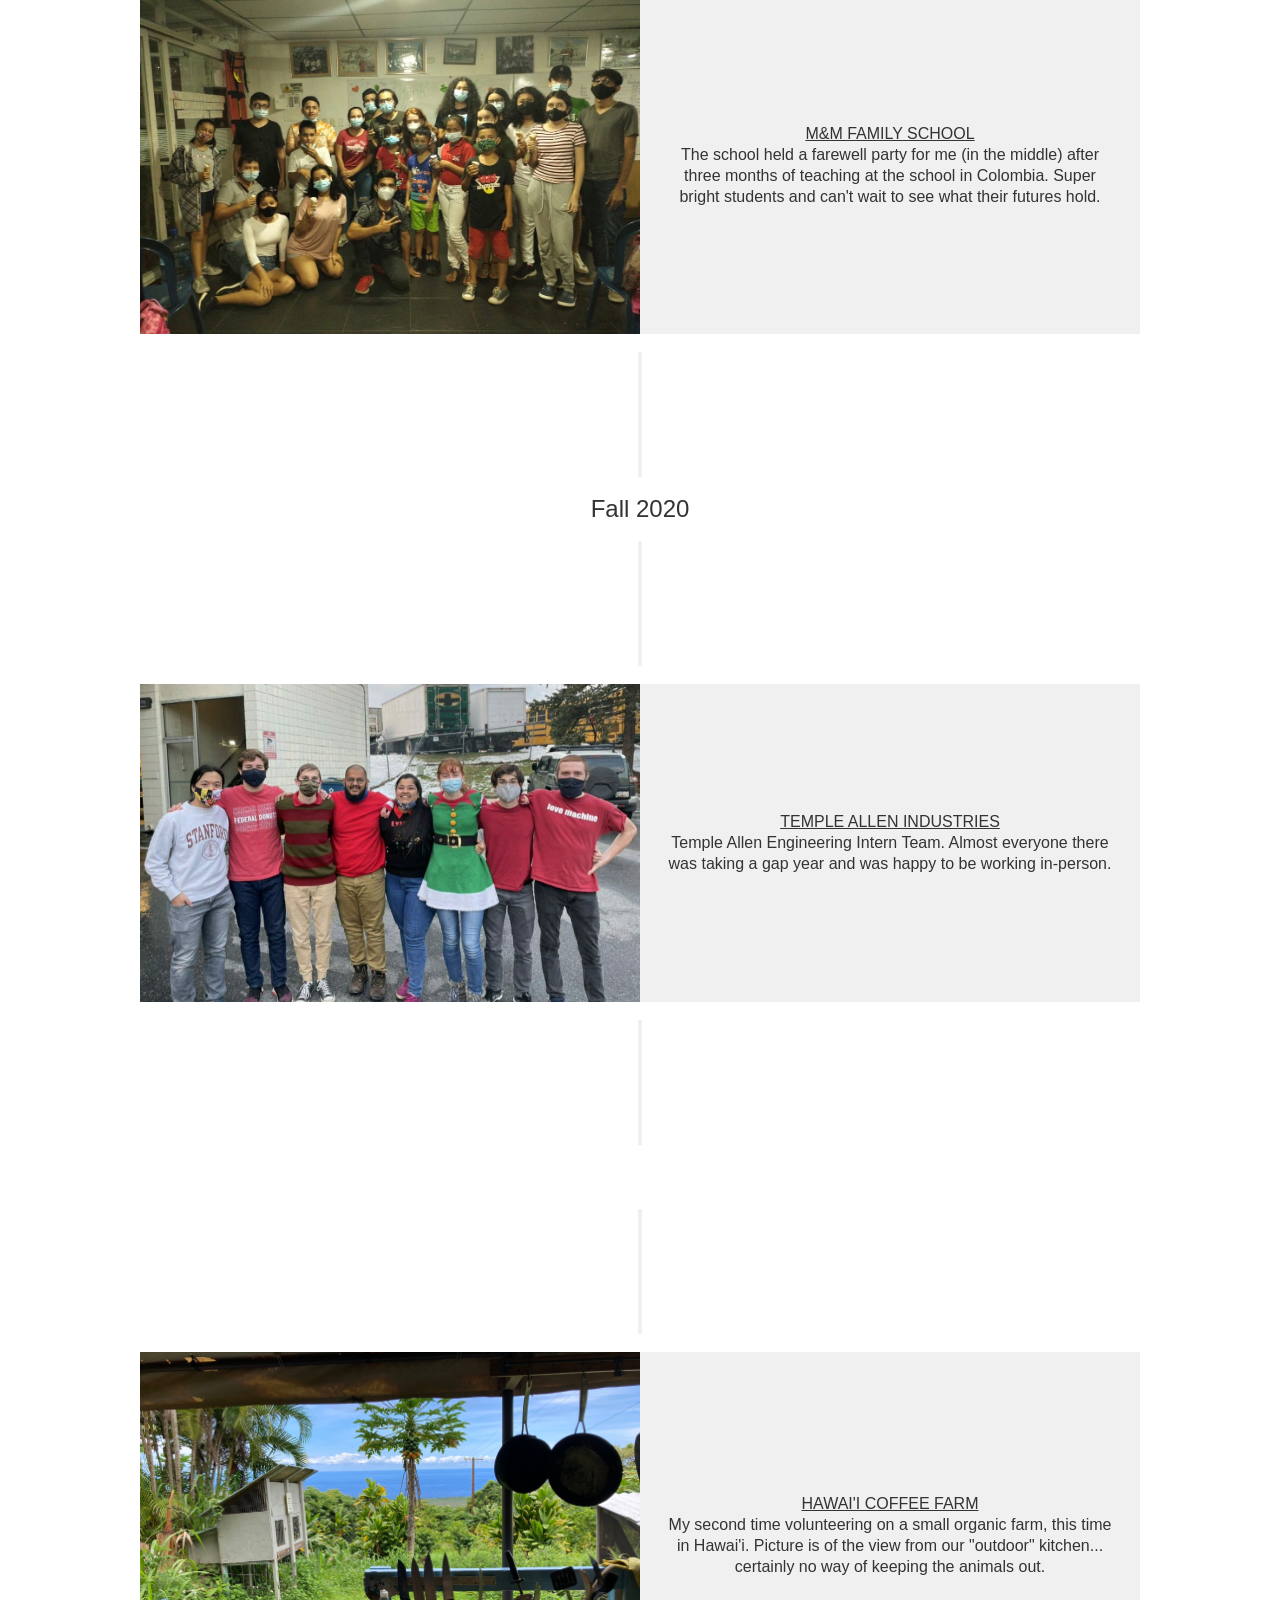
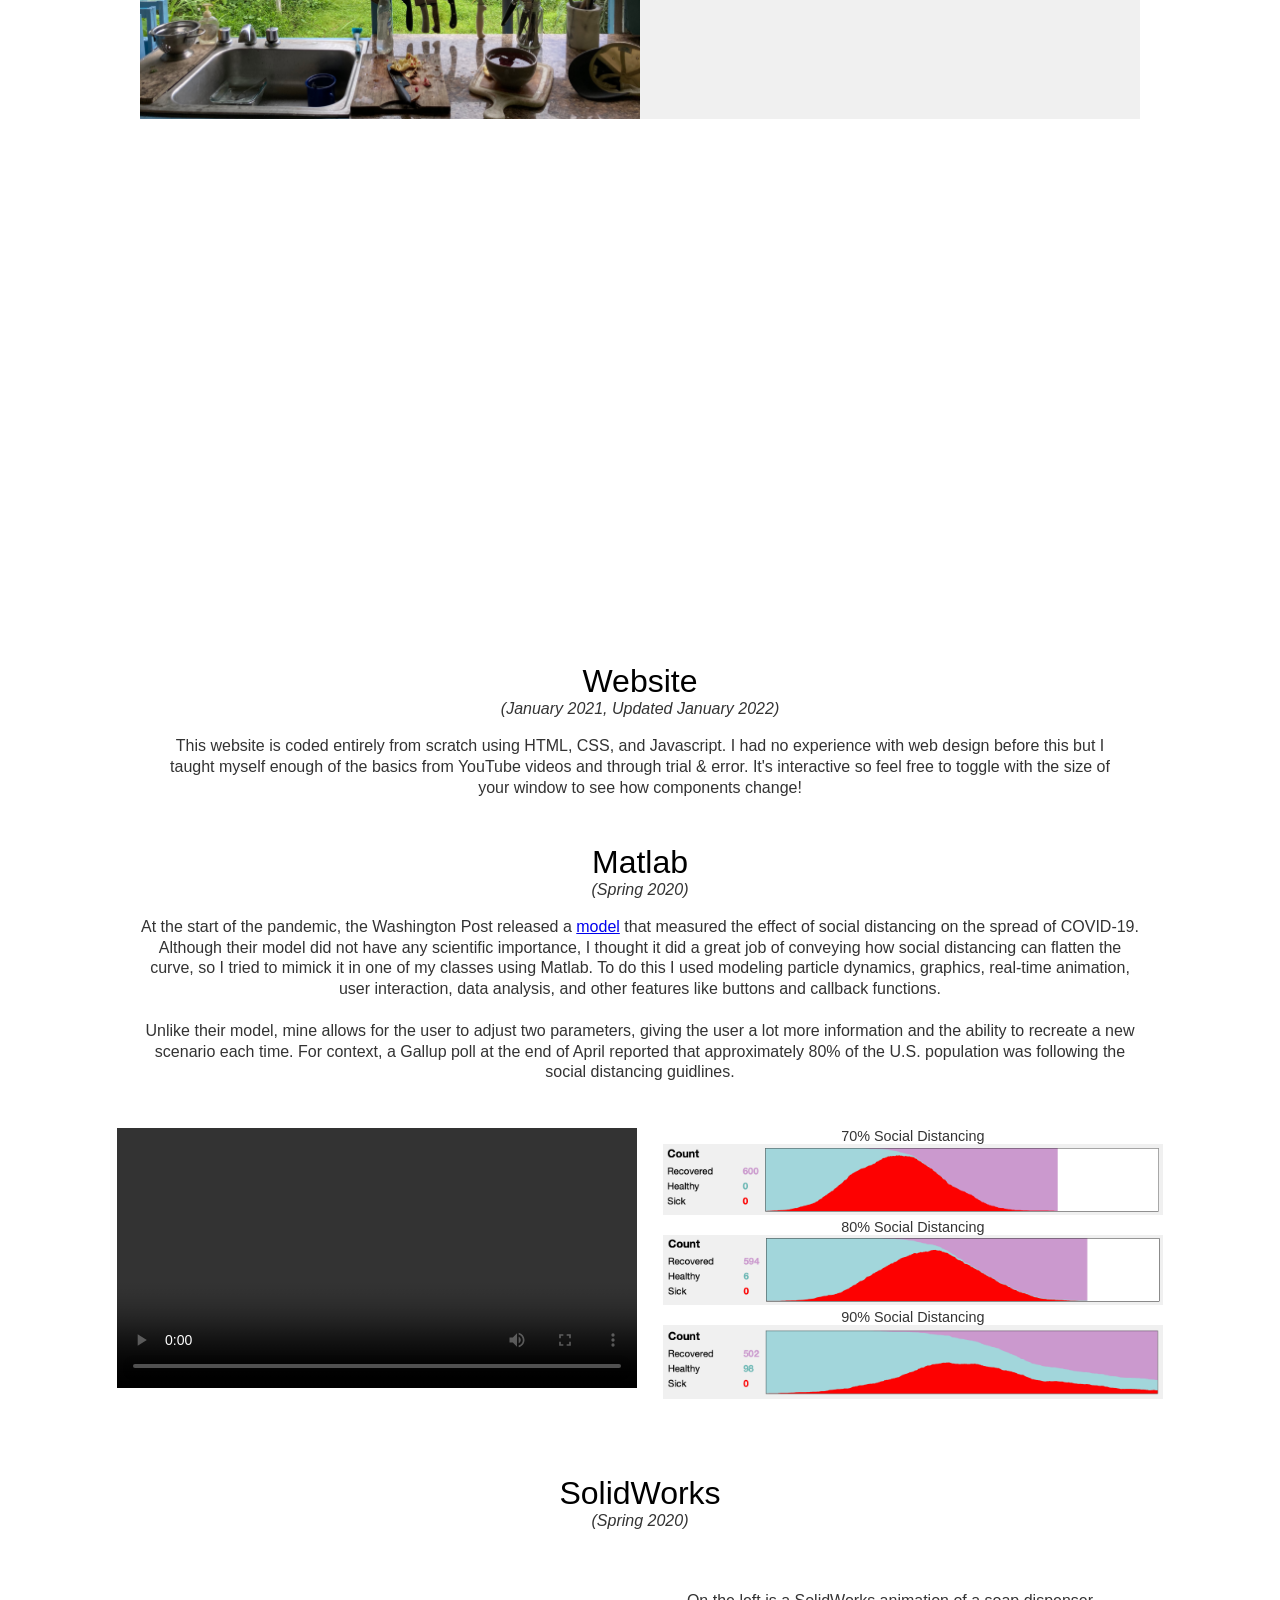
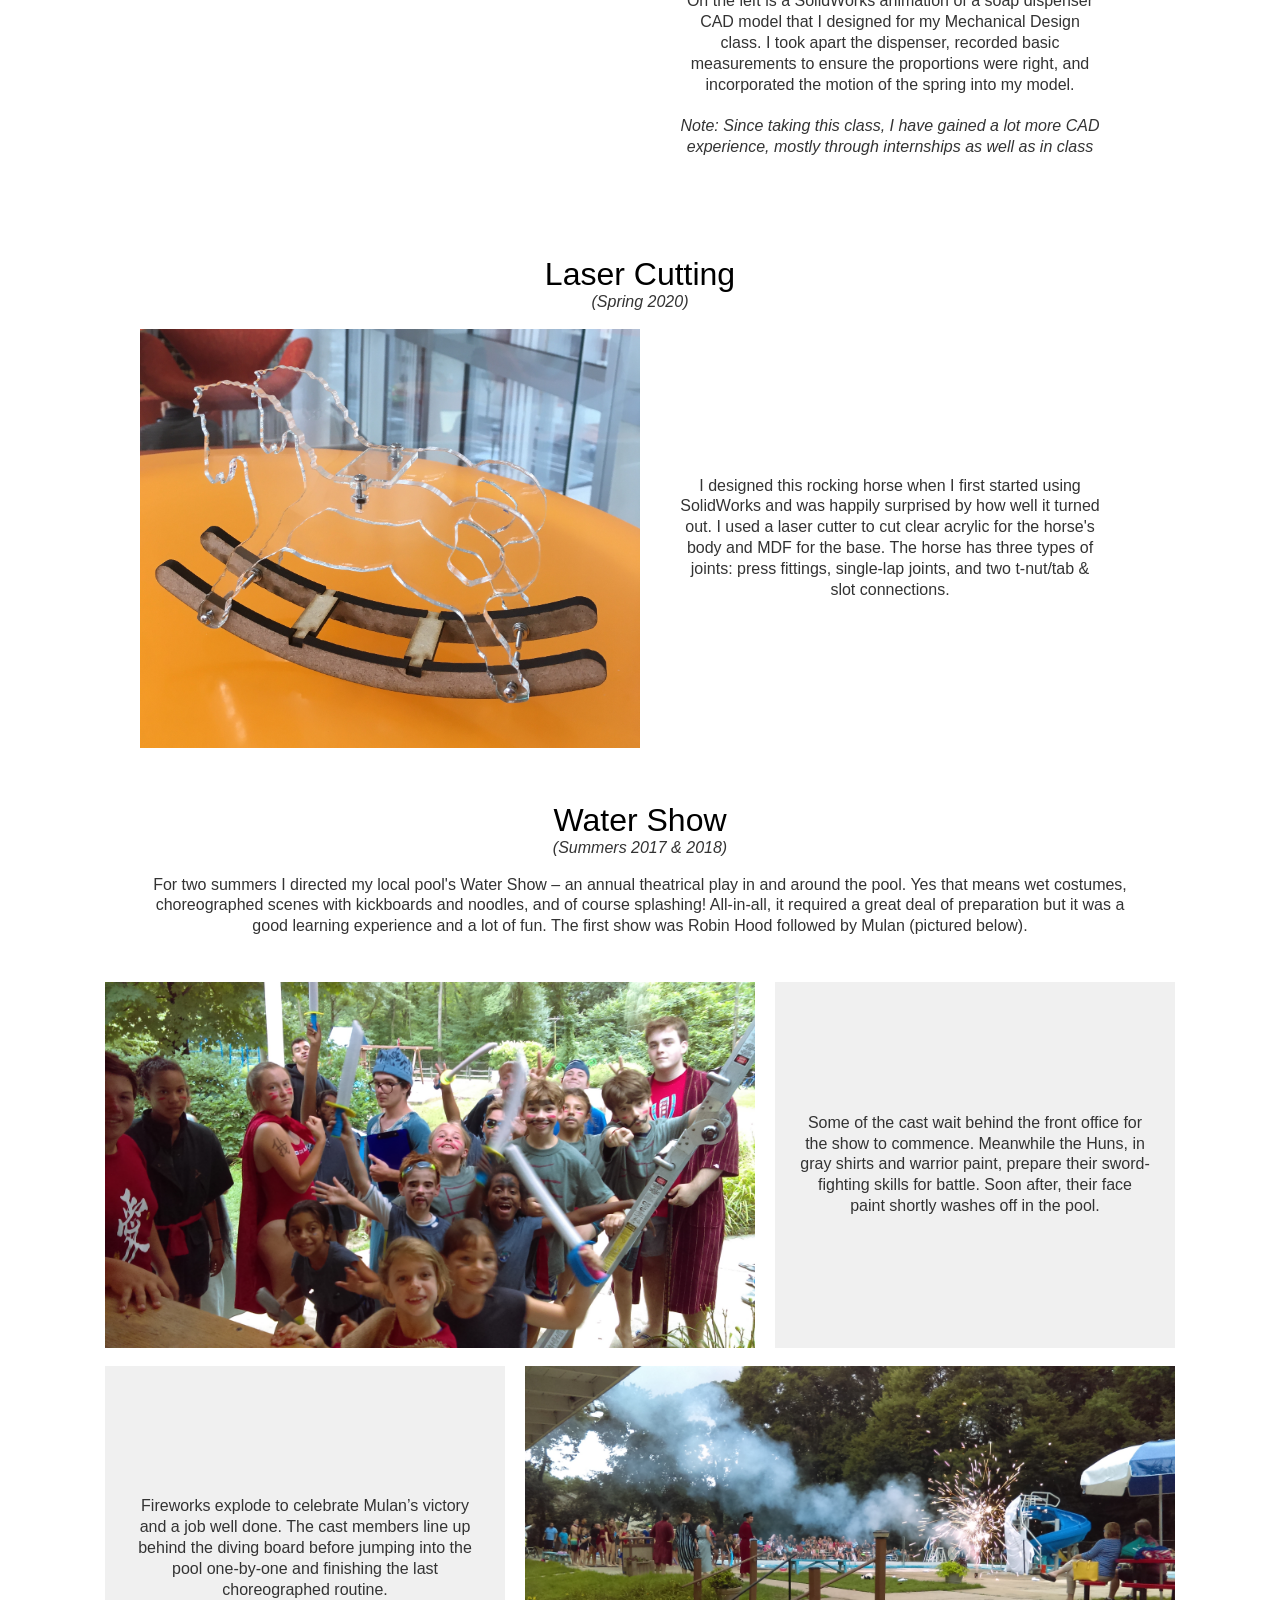
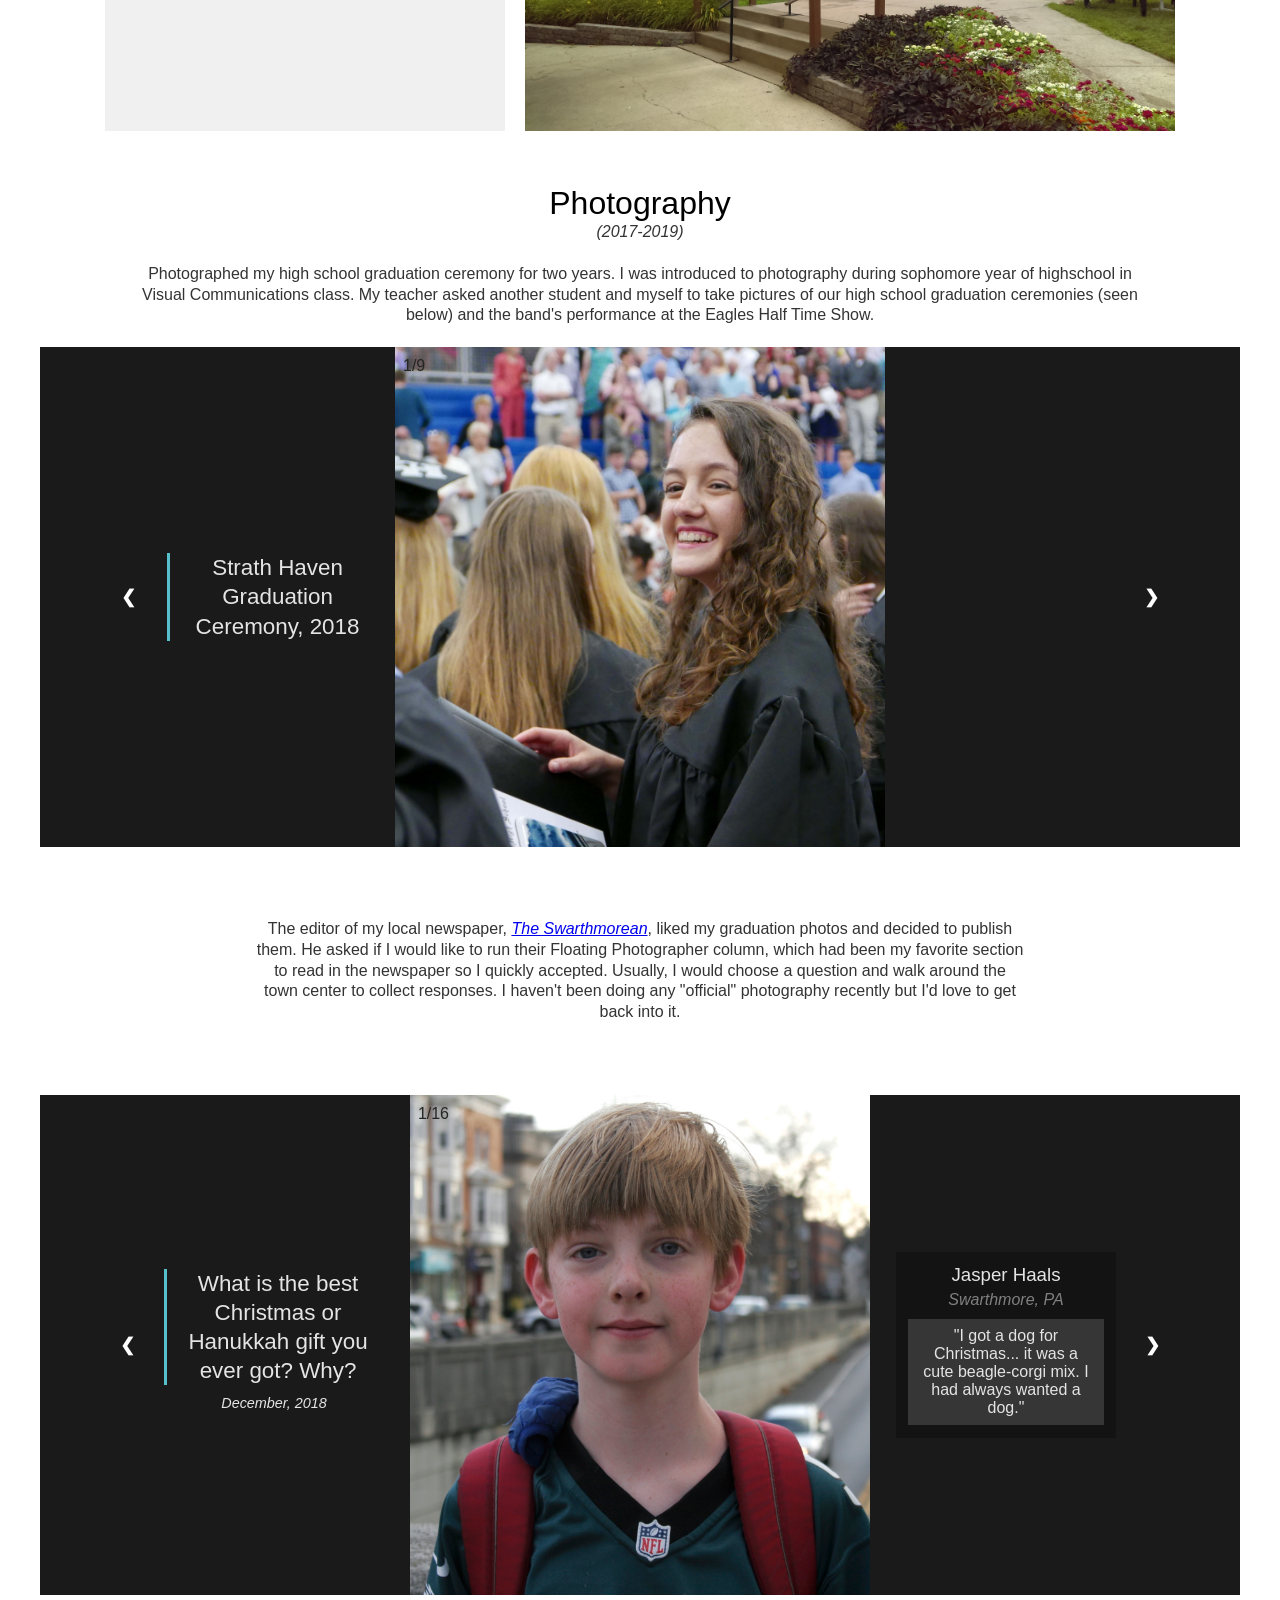
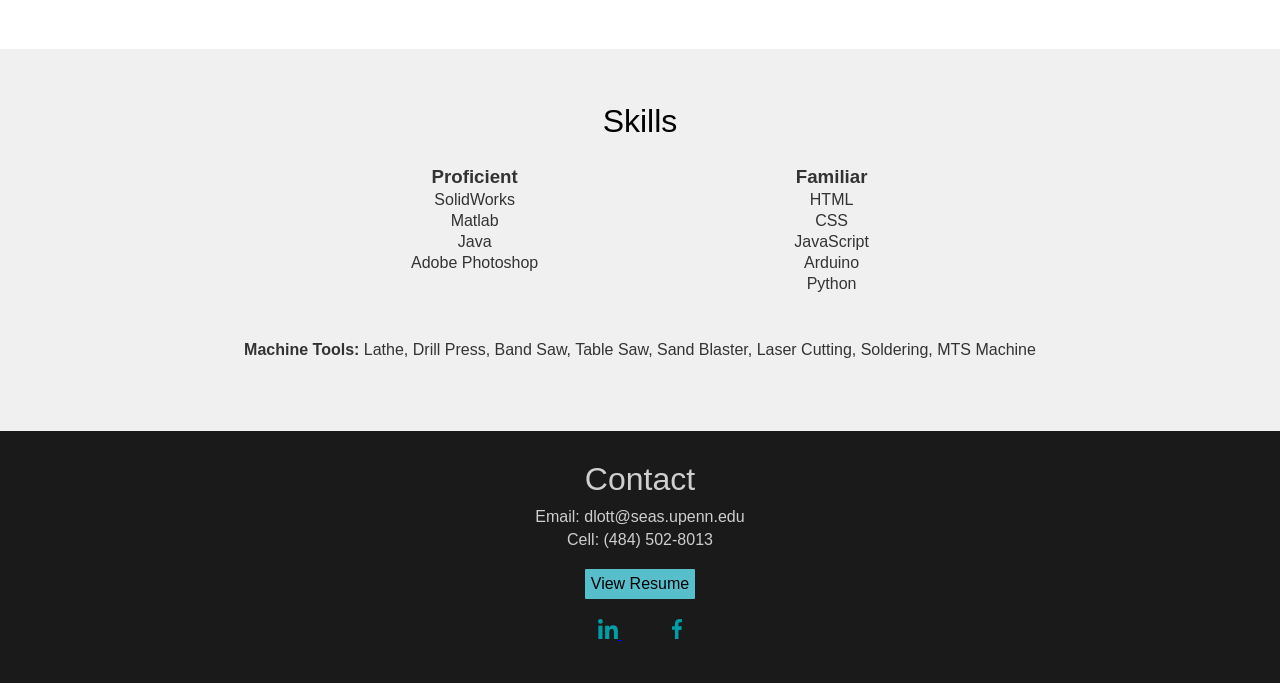
==== commit 759edb21: "Add files via upload" ====
--- a/index.html
+++ b/index.html
@@ -52,8 +52,7 @@
                 <p id = about-me-description> I am currently a sophomore in
                 Mechanical Engineering at the University of Pennslyvania (returning 
                 from a gap year during 2020-21). When I'm not in one of the engineering buildings, I'm probably
-                practicing with the Women's Ultimate Frisbee team or setting up my
-                hammock on the campus lawn. 
+                practicing with the Women's Ultimate Frisbee team or picking up a new hobby. 
                 </p>
             </div>
             <br>
@@ -100,7 +99,7 @@
                         <p>
                             <u> HALE THERAPEUTICS</u><br>
                             A handheld inhalation device used to help people quit nicotine. 
-                            Helped accelerate the product through the FDA approval process and simultaneously implement
+                            Helped accelerate the product through the FDA approval process and simultaneously implemented
                             new design changes to the product and assembly line. Learned a lot in a short time!
                         </p>
 
@@ -123,7 +122,7 @@
                     <div id = gap-year-description>
                         <p >
                             <u> M&M FAMILY SCHOOL </u><br>
-                            Farewell party after three months of teaching at the school in Colombia.
+                            The school held a farewell party for me (in the middle) after three months of teaching at the school in Colombia.
                             Super bright students and can't wait to see what their futures hold.
                         </p>
                     </div>
@@ -143,7 +142,7 @@
                     <img id = gapyearphoto src = "Images/RDTeam.png">
                     <div id = gap-year-description> 
                         <p><u> TEMPLE ALLEN INDUSTRIES </u><br>Temple Allen Engineering Intern Team. 
-                            Almost everyone was exclusively taking gap years and was happy
+                            Almost everyone there was taking a gap year and was happy
                             to be working in-person. </p>
                     </div>
                 </div>
@@ -163,8 +162,8 @@
                     <img id = gapyearphoto src = "Images/Farm.jpeg">
                     <div id = gap-year-description>
                         <p>
-                            <u> HAWAII COFFEE FARM</u><br>My second time volunteering on a small organic farm, 
-                        this time in Hawaii. Picture is of the view from our "outdoor" kitchen. No way of keeping the animals out!
+                            <u> HAWAI'I COFFEE FARM</u><br>My second time volunteering on a small organic farm, 
+                        this time in Hawai'i. Picture is of the view from our "outdoor" kitchen... certainly no way of keeping the animals out.
                         </p>
                     </div>
                 </div>
@@ -192,9 +191,9 @@
                     <p> <i>(January 2021, Updated January 2022)</i><br><br></p>
                     <p class = project-description>This website is coded entirely
                     from scratch using HTML, CSS, and Javascript. I had
-                    no experience with web design before this but I was able to teach myself
+                    no experience with web design before this but I taught myself
                     enough of the basics from YouTube videos and through trial &
-                    error. It's also interactive so feel free to toggle with the size of your window 
+                    error. It's interactive so feel free to toggle with the size of your window 
                     to see how components change! 
                 </article>
                 <h2 class = mini-section-header4>Matlab  </h2>
@@ -205,23 +204,17 @@
                 target = "_blank">model</a> that measured the effect of social
                 distancing on the spread of COVID-19. Although their model did
                 not have any scientific importance, I thought it did a great job
-                of conveying the large impact of social distancing on
-                flattening the curve, so I tried to mimick it in one of my classes using Matlab. 
-                The Matlab skills that I used to do this
-                were: modeling particle dynamics, graphics, real-time animation,
-                user interaction, and data analysis. I also learned how to
-                create buttons and callback functions.
+                of conveying how social distancing can
+                flatten the curve, so I tried to mimick it in one of my classes using Matlab. 
+                To do this I used modeling particle dynamics, graphics, real-time animation,
+                user interaction, data analysis, and other features like buttons and callback functions.
                 <br> 
                 <br>
-                The main difference between my model and the Washington Post's
-                is that the user can adjust two parameters, giving the user a
+                Unlike their model, mine allows for the user to adjust two parameters, giving the user a
                 lot more information and the ability to recreate a new scenario
                 each time. For context, a Gallup poll at the end of April
-                reported that approximately 80% of the U.S. population were
-                following the social distancing guidlines. One could have
-                included additional testing parameters such as the number of
-                tests administered, when the country started testing, and
-                whether testing was random or targeted.
+                reported that approximately 80% of the U.S. population was
+                following the social distancing guidlines. 
                     
                 </p>
                 <div class = horizontal>
@@ -258,7 +251,7 @@
                     <p class = side-description3> On the left is a SolidWorks animation of a soap dispenser CAD model 
                     that I designed for my Mechanical Design class. I took apart
                     the dispenser, recorded basic measurements to ensure
-                    the proportions were right and I also incorporated the motion of the
+                    the proportions were right, and incorporated the motion of the
                     spring into my model.
                     <br><br>
                     <i> Note: Since taking this class, I have gained a lot more CAD experience, 
@@ -288,7 +281,7 @@
                         rocking horse when I first started using SolidWorks and was happily 
                         surprised by how well it turned out. I used a laser cutter to cut
                         clear acrylic for the horse's body and MDF for the base. The
-                        horse has three types of joints (other than the bone type): press fittings, single-lap
+                        horse has three types of joints: press fittings, single-lap
                         joints, and two t-nut/tab & slot connections. 
                         </p>
                 </div>
@@ -311,8 +304,8 @@
                     <p class = "side-description ws">Some of the cast wait
                     behind the front office for the show to commence. Meanwhile
                     the Huns, in gray shirts and warrior paint, prepare their
-                    sword-fighting skills for battle. *Spoiler alert: their face
-                    paint shortly washes off in the pool* </p>
+                    sword-fighting skills for battle. Soon after, their face
+                    paint shortly washes off in the pool. </p>
                 </div>
                 <br>
                 <div class = horizontal>
@@ -333,19 +326,18 @@
         <article id = photography class = section>
             <article class = photography-description>
                 <h2 class = "mini-section-header4">Photography</h2>
-                <p> <i>(2018 and 2019)</i><br><br></p>
+                <p> <i>(2017-2019)</i><br><br></p>
                 <p> 
+                    Photographed my high school graduation ceremony for two years.
+                    
                     I was introduced to photography during sophomore year of
                     highschool in Visual Communications class. My teacher asked
                     another student and myself to take pictures of our high
-                    school graduation ceremonies and the band's performance at
-                    the Eagles Half Time Show. Later, he awarded us with varsity arts
-                    letters during my junior and senior year.
-                    <br>
-                    <br>
-                    <i> Note: All photos on this website, except those of the Water Show, were taken myself</i> 
-                    </p>
-                    <br><br>
+                    school graduation ceremonies (seen below) and the band's performance at
+                    the Eagles Half Time Show. 
+                    <br>
+                    <br>
+
                 <!--p>Strath Haven Graduation Ceremony, 2018</p-->
             </article>
             <!--Slideshow 1-->
@@ -510,11 +502,8 @@
                 Swarthmorean</i></a>, liked my graduation photos and decided to
                 publish them. He asked if I would like to run their Floating
                 Photographer column, which had been my favorite section to read
-                in the newspaper so I quickly jumped on the offer. Usually, one
-                of us would choose a question and then I would walk around the
-                town center to collect responses. I really enjoyed talking to
-                people, of all ages and backgrounds, who I would not have met
-                otherwise. I haven't been doing any "official" photography
+                in the newspaper so I quickly accepted. Usually, I would choose a question 
+                and walk around the town center to collect responses. I haven't been doing any "official" photography
                 recently but I'd love to get back into it. </p>
             </article>
             <!--Slideshow 2-->
--- a/Styles.css
+++ b/Styles.css
@@ -3,6 +3,7 @@
     padding: 0;
     box-sizing: border-box; /*includes padding & margin in width and height*/
     font-family: sans-serif;
+    text-align: center;
 }
 
 @font-face {
@@ -29,6 +30,7 @@
     margin: 0 0 0 0;
     width: 100vw;
     text-align: center;
+    z-index: 2;
 }
 
 .links{
@@ -42,6 +44,7 @@
 #navbar li{    
     list-style: none;
     text-align: center;
+    
 }
 
 #navbar li a{
@@ -183,21 +186,68 @@
     transform: translateY(0px);
 }
 
-.appearprev{
+.appearprev {
     opacity: 1;
 }
 
+/* GAPYEAR */
+.season {
+    /* margin: 10vh 0 10vh 0; */
+    font-weight: lighter;
+    opacity: 0;
+    /* transform: translateY(20px); */
+    transition: 0.5s all ease-out;
+}
+
+.summer2021-appear {
+    opacity: 1;
+    transform: translateY(0px);
+}
+
+.season2 {
+    font-weight: lighter;
+    opacity: 0;
+    transition: 0.5s all ease-out;
+}
+
+.spring2021-appear {
+    opacity: 1;
+    transform: translateY(0px);
+}
+
+.season3 {
+    font-weight: lighter;
+    opacity: 0;
+    transition: 0.5s all ease-out;
+}
+
+.fall2020-appear {
+    opacity: 1;
+    transform: translateY(0px);
+}
+
+.season4 {
+    font-weight: lighter;
+    opacity: 0;
+    transition: 0.5s all ease-out;
+}
+
+.summer2020-appear {
+    opacity: 1;
+    transform: translateY(0px);
+}
+
 /* PROJECTS */
 
 #projects {
-    margin: 2vh 0 5vh 0;
+    margin: 2vh 0 0vh 0;
 }
 
 #projects article{
     padding: 0vh 5vw;
     display: flex;
     flex-direction: column;
-    align-items: center;;
+    align-items: center;
 }
 
 .project-description{
@@ -221,16 +271,93 @@
 }
 
 .side-description3{
-    max-width: 400px;
+    max-width: 500px;
+    /* height: 100%; */
     line-height: 1.3;
-    margin-left: 40px;
+    /* margin-left: 40px; */
+    padding-left: 40px;
+    padding-right: 40px;
     align-self: center;
-}
+    vertical-align: middle;
+}
+
+.side-description4{
+    /* max-width: 600px; */
+    /* line-height: 1.9; */
+    opacity: 1;
+    /* right: 10px; */
+    /* margin-left: 5%;
+    padding-left: 12%; */
+    /* position: absolute; */
+    /* align-self: center; */
+    color: rgb(255,255,255,0.6);
+    font-size: 3.65rem;
+    font-weight: 30;
+    padding-left: 20px;
+
+}
+
+
+.side-description5{
+    /* max-width: 600px; */
+    /* line-height: 1.9; */
+    /* position: relative; */
+    opacity: 1;
+    margin-left: 23rem;
+    /* z-index: 0; */
+    /* margin-right: 5%; */
+    /* align-self: center; */
+    color: rgb(255,255,255,0.6);
+    font-size: 3.65rem;
+    font-weight: 30;
+    padding-right: 20px;
+}
+
+
+.side-description6{
+    /* max-width: 600px; */
+    /* line-height: 1.9; */
+    /* position: relative; */
+    opacity: 0;
+    /* margin-left: 20rem; */
+    /* z-index: 0; */
+    /* margin-right: 5%; */
+    /* align-self: center; */
+    color: rgb(255,255,255,0.6);
+    font-size: 4rem;
+    font-weight: 30;
+    /* margin-right: 20px; */
+} 
+
+.side-description7{
+    /* max-width: 600px; */
+    /* line-height: 1.9; */
+    /* position: relative; */
+    opacity: 1;
+    /* z-index: 0; */
+    /* margin-right: 5%; */
+    /* align-self: center; */
+    color: rgb(255,255,255,0.9);
+    font-size: 3.65rem;
+    font-weight: 30;
+    padding-right: 20px;
+}
+
+.vertical-line {
+    background-color: rgb(240, 240, 240);
+    /* z-index:-1; */
+    display: block;
+    height: 125px;
+    margin: auto;
+    width: 4px;
+}
+
 
 .horizontal {
     display: flex;
     justify-content: center;
 }
+
 
 #matlab-photos {
     display: flex;
@@ -255,7 +382,7 @@
     height: 100%;
 }
 
-#temple-allen-logo {
+#gapyearphoto {
     width: 50vw;
     max-width: 500px;
     height: 100%;
@@ -296,7 +423,7 @@
     /*max-width: 1200px;*/
     text-align: center;
     line-height: 1.3;
-    margin: 3vh 10vw 6vh 10vw;
+    /* margin: 0vh 10vw 6vh 10vw; */
     max-width: 1000px;
     
 }
@@ -309,10 +436,10 @@
     max-width: 1000px;
 }
 
-.margin{
+/* .margin{
     margin-bottom: 0;
     padding-bottom: 0;
-}
+} */
 
 /* slideshow 1*/
 .column1 {
@@ -480,8 +607,9 @@
     align-items: center;
     justify-content: center; 
     text-align: center;
+    width: 100%;
     background-color: rgb(240, 240, 240);
-    padding: 7vh 40px;
+    /* padding: 7vh 40px; */
 }
 
 #skills h2 {
@@ -509,6 +637,7 @@
     padding: 30px 0px;
     color: rgb(206, 206, 206);  
     text-align: center;
+    width: 100vw;
 }
 
 #contact ul{
@@ -555,13 +684,13 @@
     align-items: center;
 }
 
-#transition-projects-pic{
-    background: url('IMG_1207.HEIC.jpeg') center no-repeat;
+#transition-gapyear-pic{
+    background: url('hawaii2.jpeg') center no-repeat;
     background-size: 100%;
     max-height: 400px;
 }
 
-#transition-photography-pic{
+#transition-projects-pic{
     background: url('IMG_4039.JPG') center no-repeat;
     background-size: 100%;
     max-height: 400px;
@@ -590,6 +719,24 @@
     font-size: 2rem;
     font-weight: 30;
     text-align: center;
+}
+
+.mini-section-header3 {
+    /*font-family: Oswald;*/
+    color: black;
+    font-size: 2rem;
+    font-weight: 30;
+    text-align: center;
+    margin: 8vh 0 1vh 0;
+}
+
+.mini-section-header4 {
+    /*font-family: Oswald;*/
+    color: black;
+    font-size: 2rem;
+    font-weight: 30;
+    text-align: center;
+    margin: 0vh 0 0vh 0;
 }
 
 .video{
@@ -623,6 +770,7 @@
     cursor: pointer;
     color: black;
     background-color:rgba(87, 190, 204);
+    /* background-color: */
     margin: 10px auto;
     padding: 10px 20px ;
     border:  rgba(26,26,26);
@@ -889,11 +1037,32 @@
         padding: 2vh 3vw;
       }
       .side-description3 {
+        /* margin-left: 0; */
+        max-width: 500px;
+        padding: 2vh 3vw;
+      }
+
+      .side-description4 {
+        /* margin-right: 500px; */
         margin-left: 0;
         max-width: 650px;
         padding: 2vh 3vw;
       }
 
+      .side-description5 {
+        /* margin-right: 500px; */
+        margin-left: 0;
+        max-width: 650px;
+        padding: 2vh 3vw;
+      }
+
+      .side-description6 {
+        /* margin-right: 500px; */
+        margin-left: 0;
+        max-width: 650px;
+        padding: 2vh 3vw;
+      }
+
       .video {
           margin: 0 0 0 0;
       }
@@ -911,6 +1080,12 @@
   @media all and (min-width: 450px) {
     .sub-section {
         margin: 10vh 0vw;
+        display: flex;
+        justify-content: center;
+    }
+
+    .gap-section {
+        margin: 0;
         display: flex;
         justify-content: center;
     }
@@ -929,60 +1104,94 @@
         align-items: center;
         background-color: rgb(240, 240, 240);
     }
+
+    #gap-year-description{
+        margin: 0 0 0 0px;
+        padding-left: 25px;
+        padding-right: 25px;
+        line-height: 1.3;
+        max-width: 500px;
+        display: inline-flex;
+        align-items: center;
+        text-align: left;
+        background-color: rgb(240, 240, 240);
+    }
+
+    
   }
 
   /* Parallax img size & toggle button*/
   @media all and (max-width: 1100px){
     
+    #transition-gapyear-pic{
+        background-size: 125%;
+    }
+
     #transition-projects-pic{
         background-size: 125%;
     }
-
-    #transition-photography-pic{
-        background-size: 125%;
-    }
   }
 
+  @media all and (max-width: 1000px){
+
+    #gap-year-photo{
+
+    }
+
+  }
+
   @media all and (max-width: 900px) {
     
+    #transition-gapyear-pic{
+        background-size: 150%;
+    }
+
     #transition-projects-pic{
         background-size: 150%;
     }
 
-    #transition-photography-pic{
-        background-size: 150%;
+    .side-description4 {
+        opacity: 0;
+    }
+
+    .side-description5 {
+        opacity: 0;
+    }
+
+    .side-description6 {
+        opacity: 1;
     }
   }
 
   @media all and (max-width: 700px) {
     
+    #transition-gapyear-pic{
+        background-size: 165%;
+    }
+
     #transition-projects-pic{
         background-size: 165%;
     }
-
-    #transition-photography-pic{
-        background-size: 165%;
-    }
   }
 
   @media all and (max-width: 570px) {
     
+    #transition-gapyear-pic{
+        background-size: 190%;
+    }
+
     #transition-projects-pic{
         background-size: 190%;
     }
-
-    #transition-photography-pic{
-        background-size: 190%;
-    }
   }
 
   @media all and (max-width: 475px) {
     
+    #transition-gapyear-pic{
+        background-size: 235%;
+    }
+
     #transition-projects-pic{
-        background-size: 235%;
-    }
-
-    #transition-photography-pic{
         background-size: 235%;
     }
   }
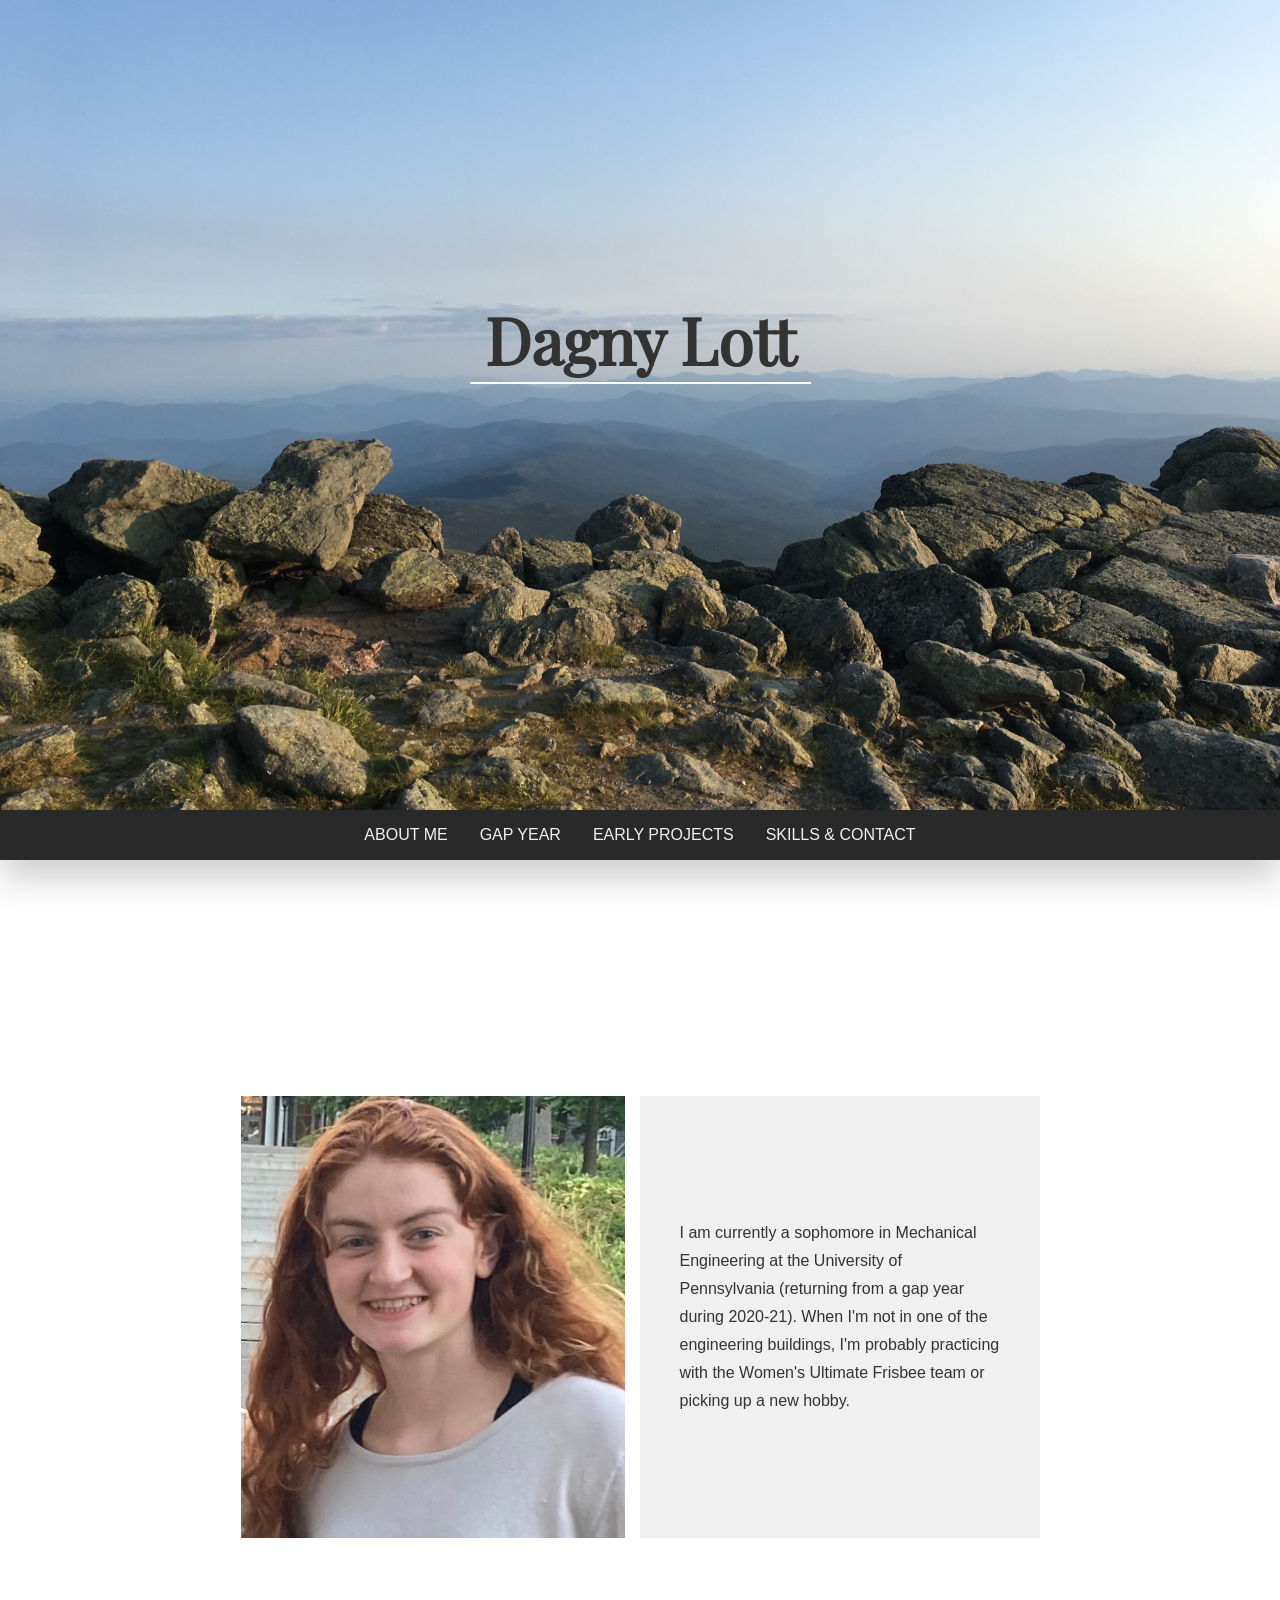
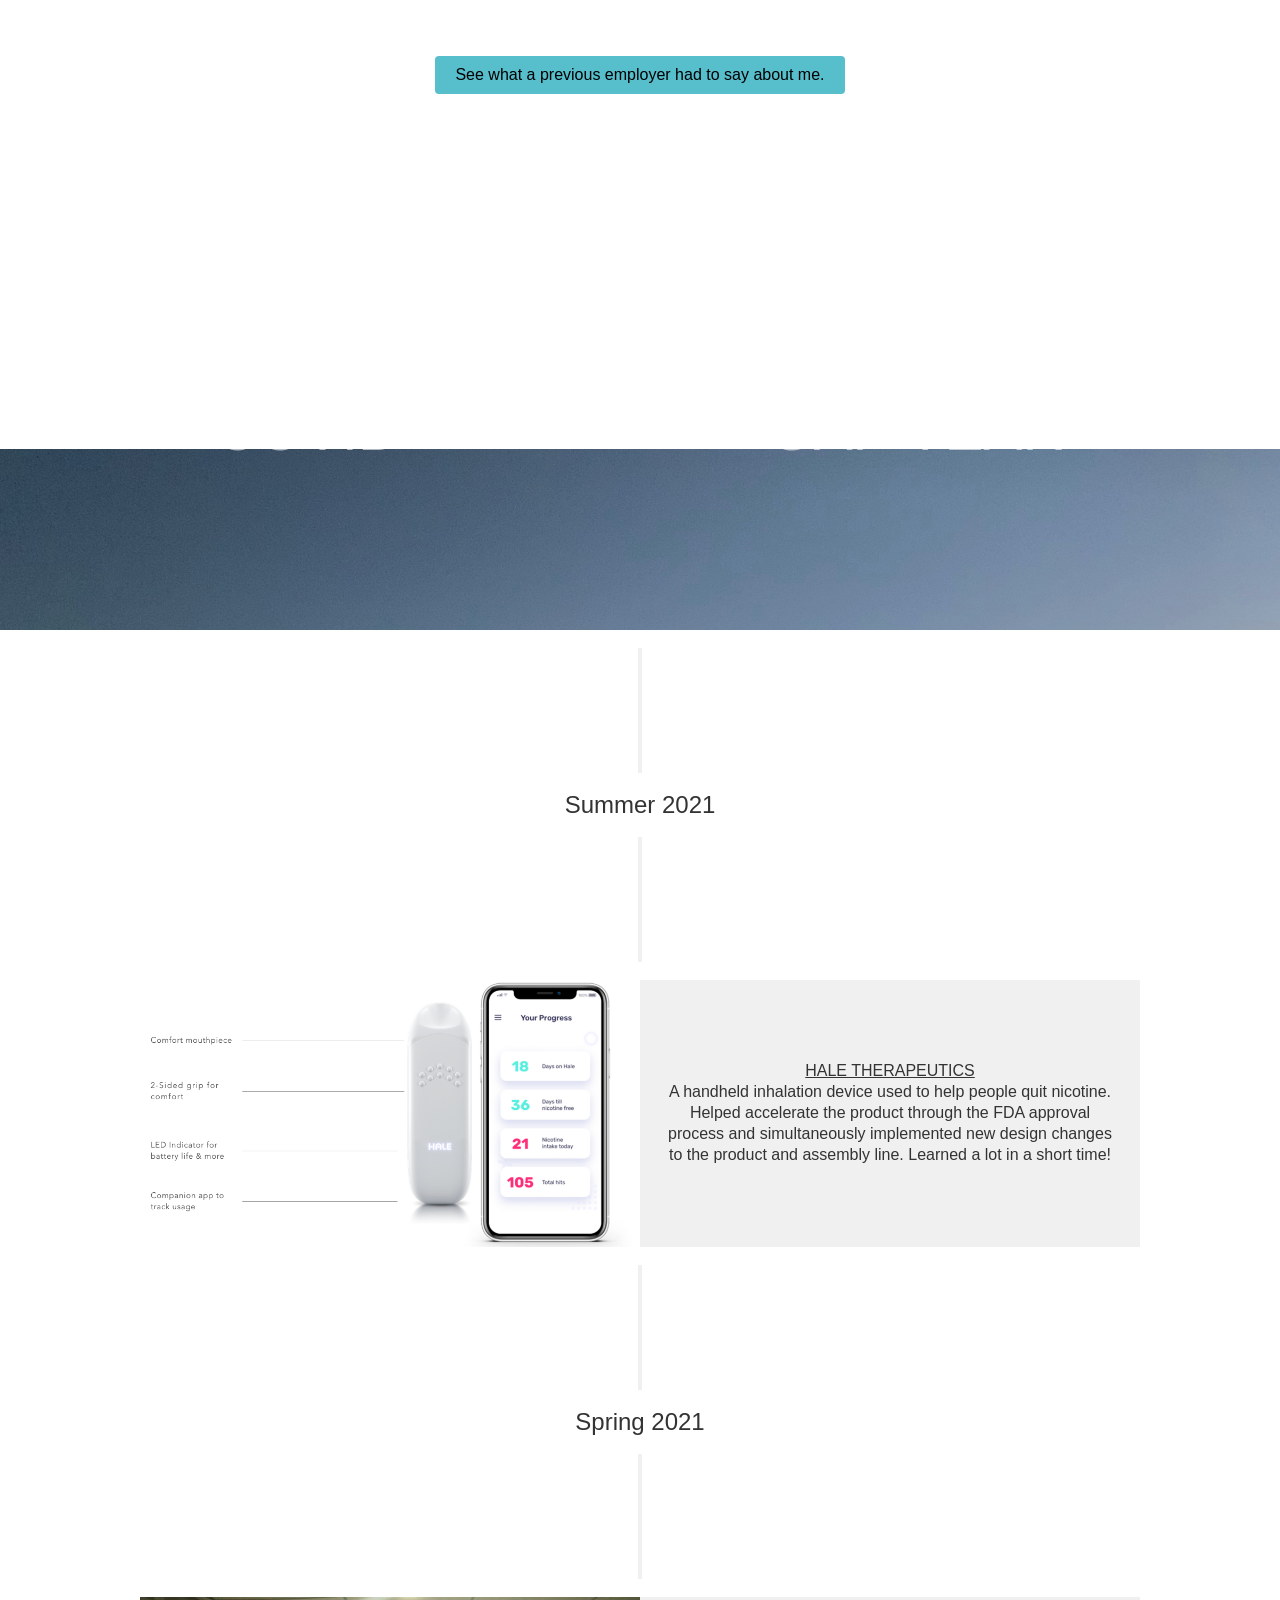
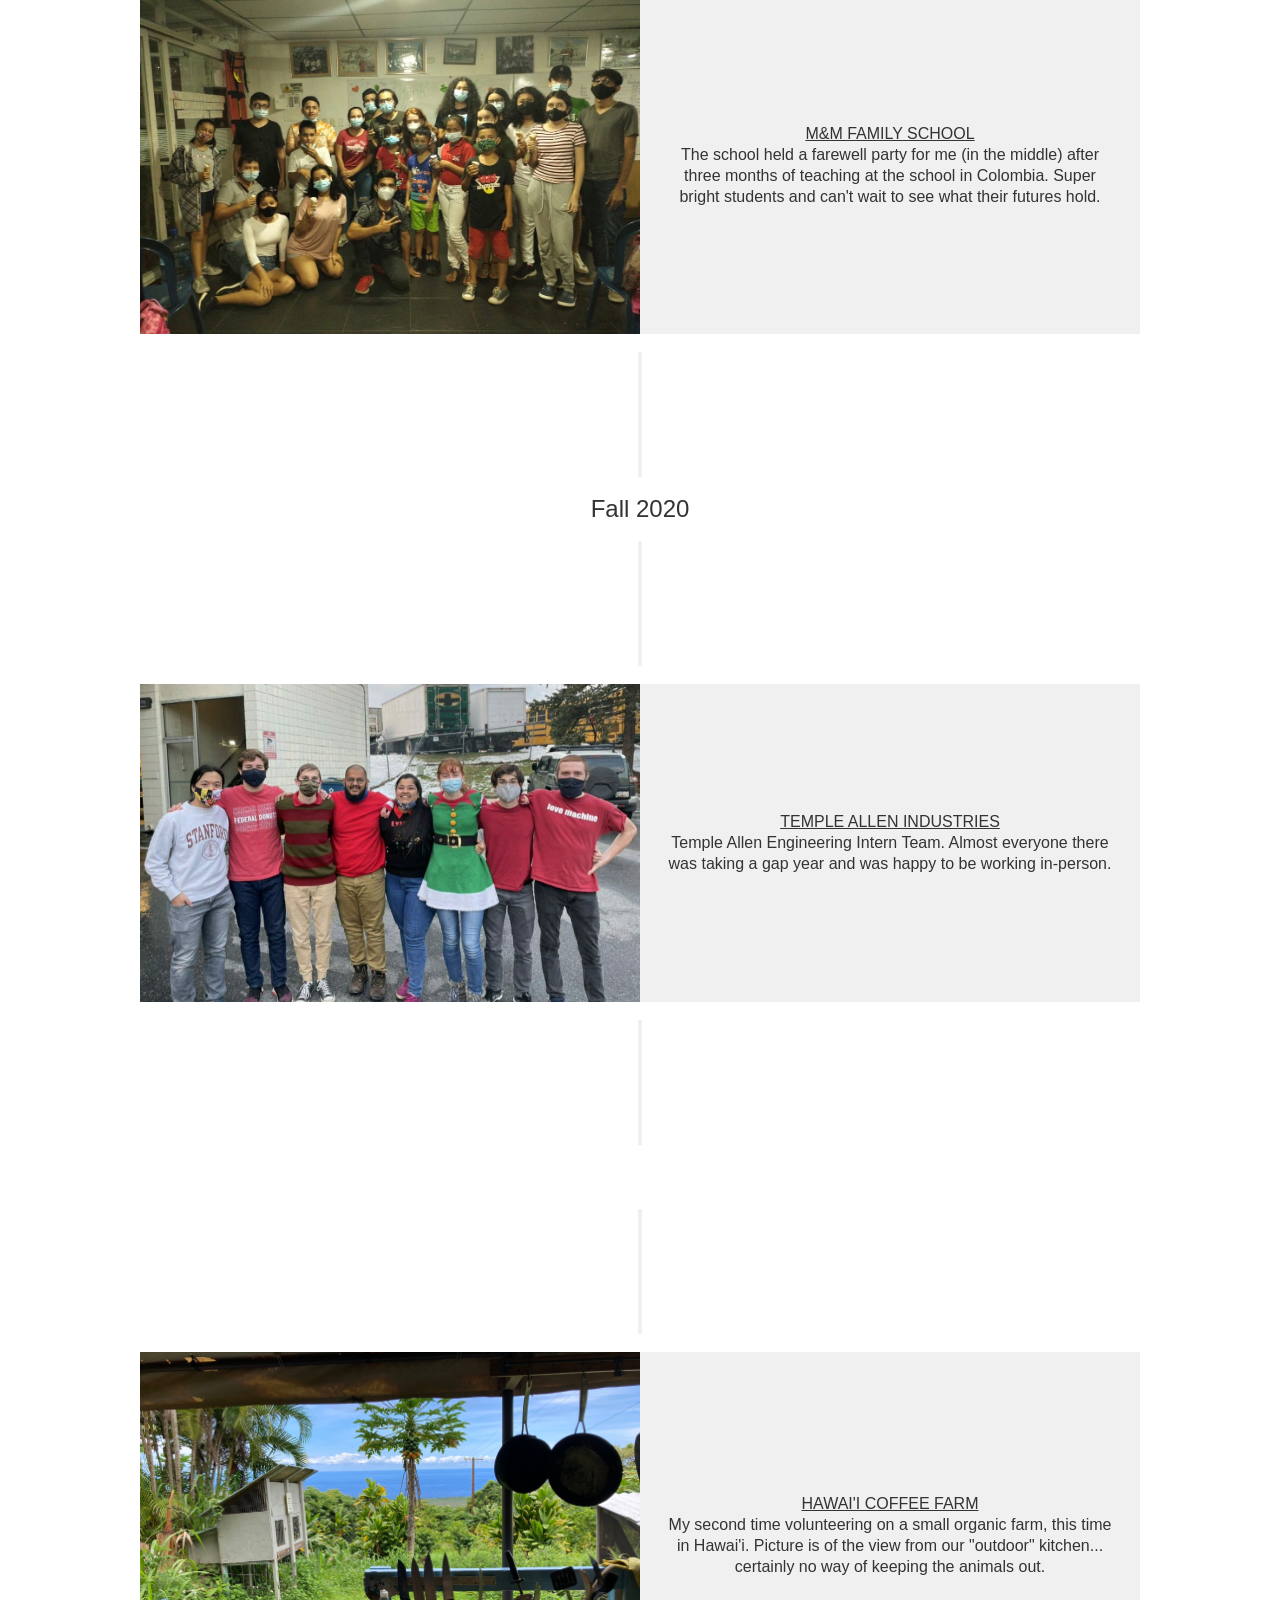
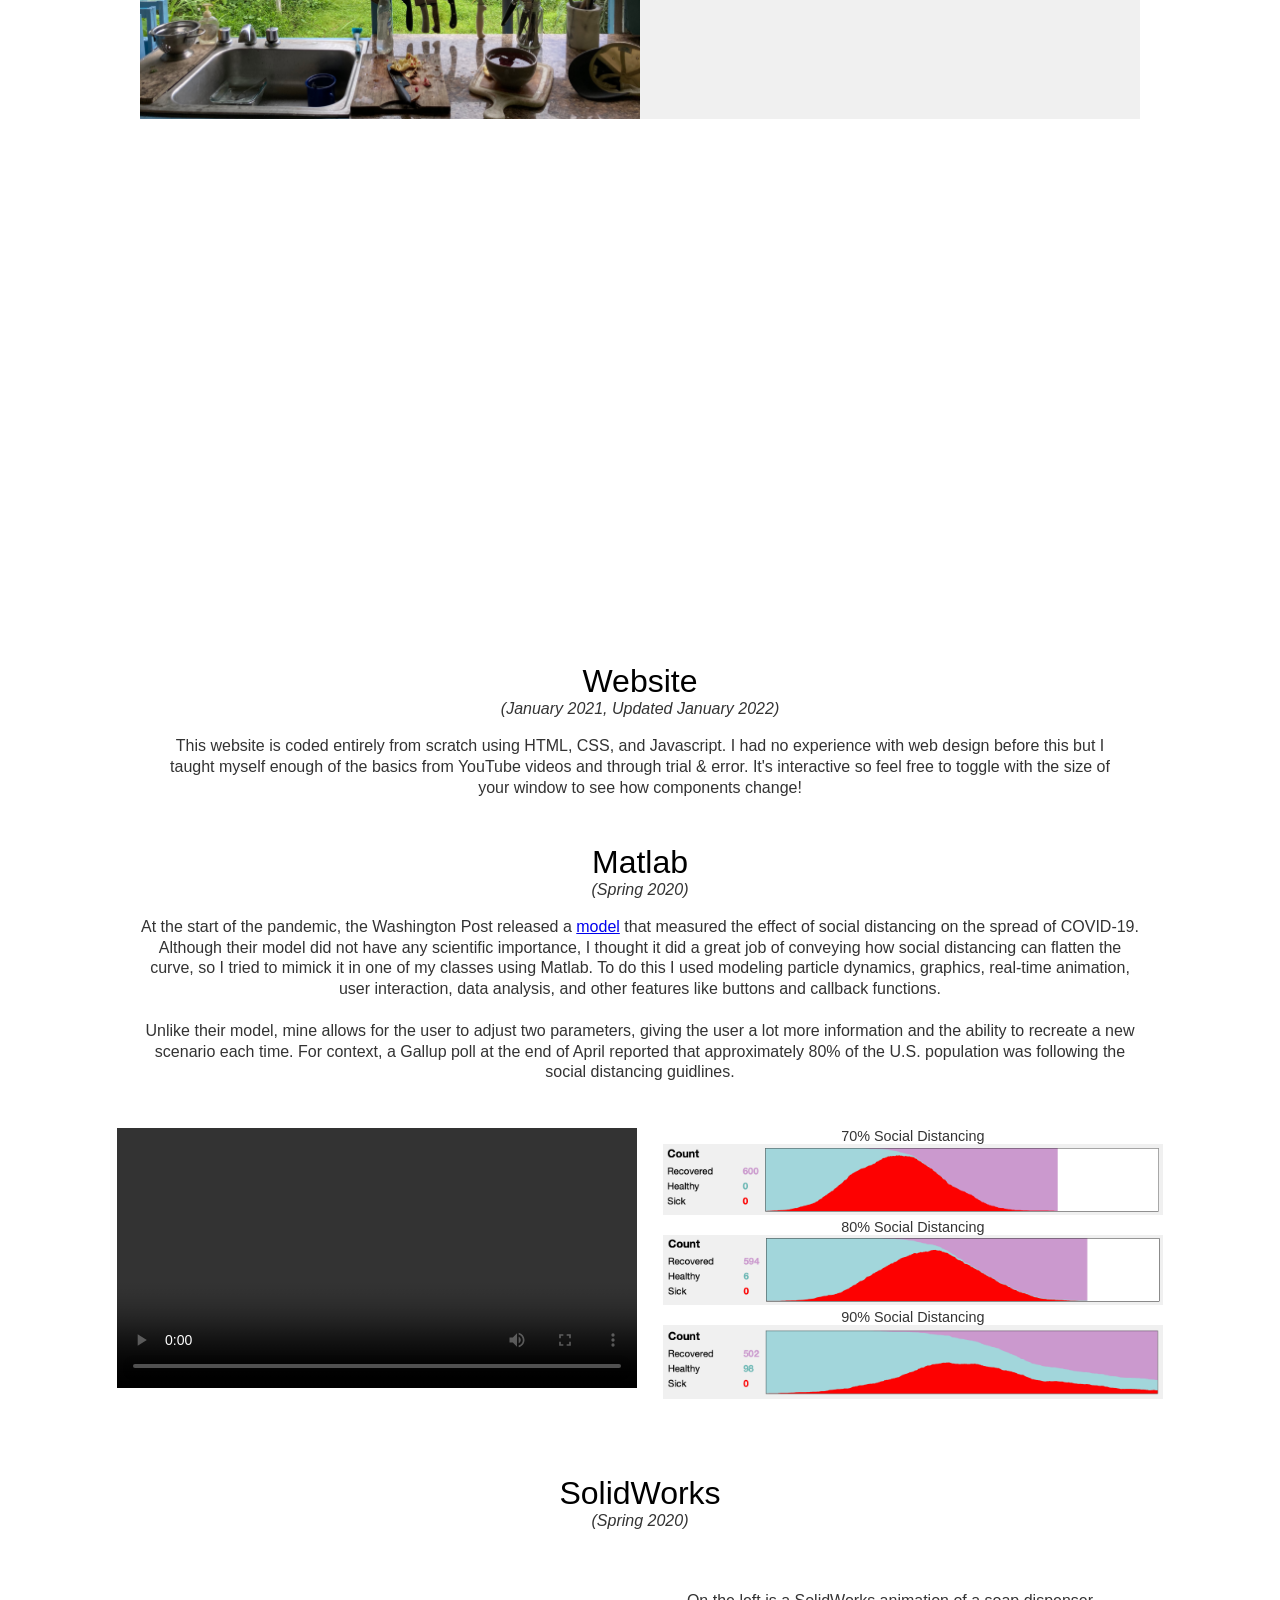
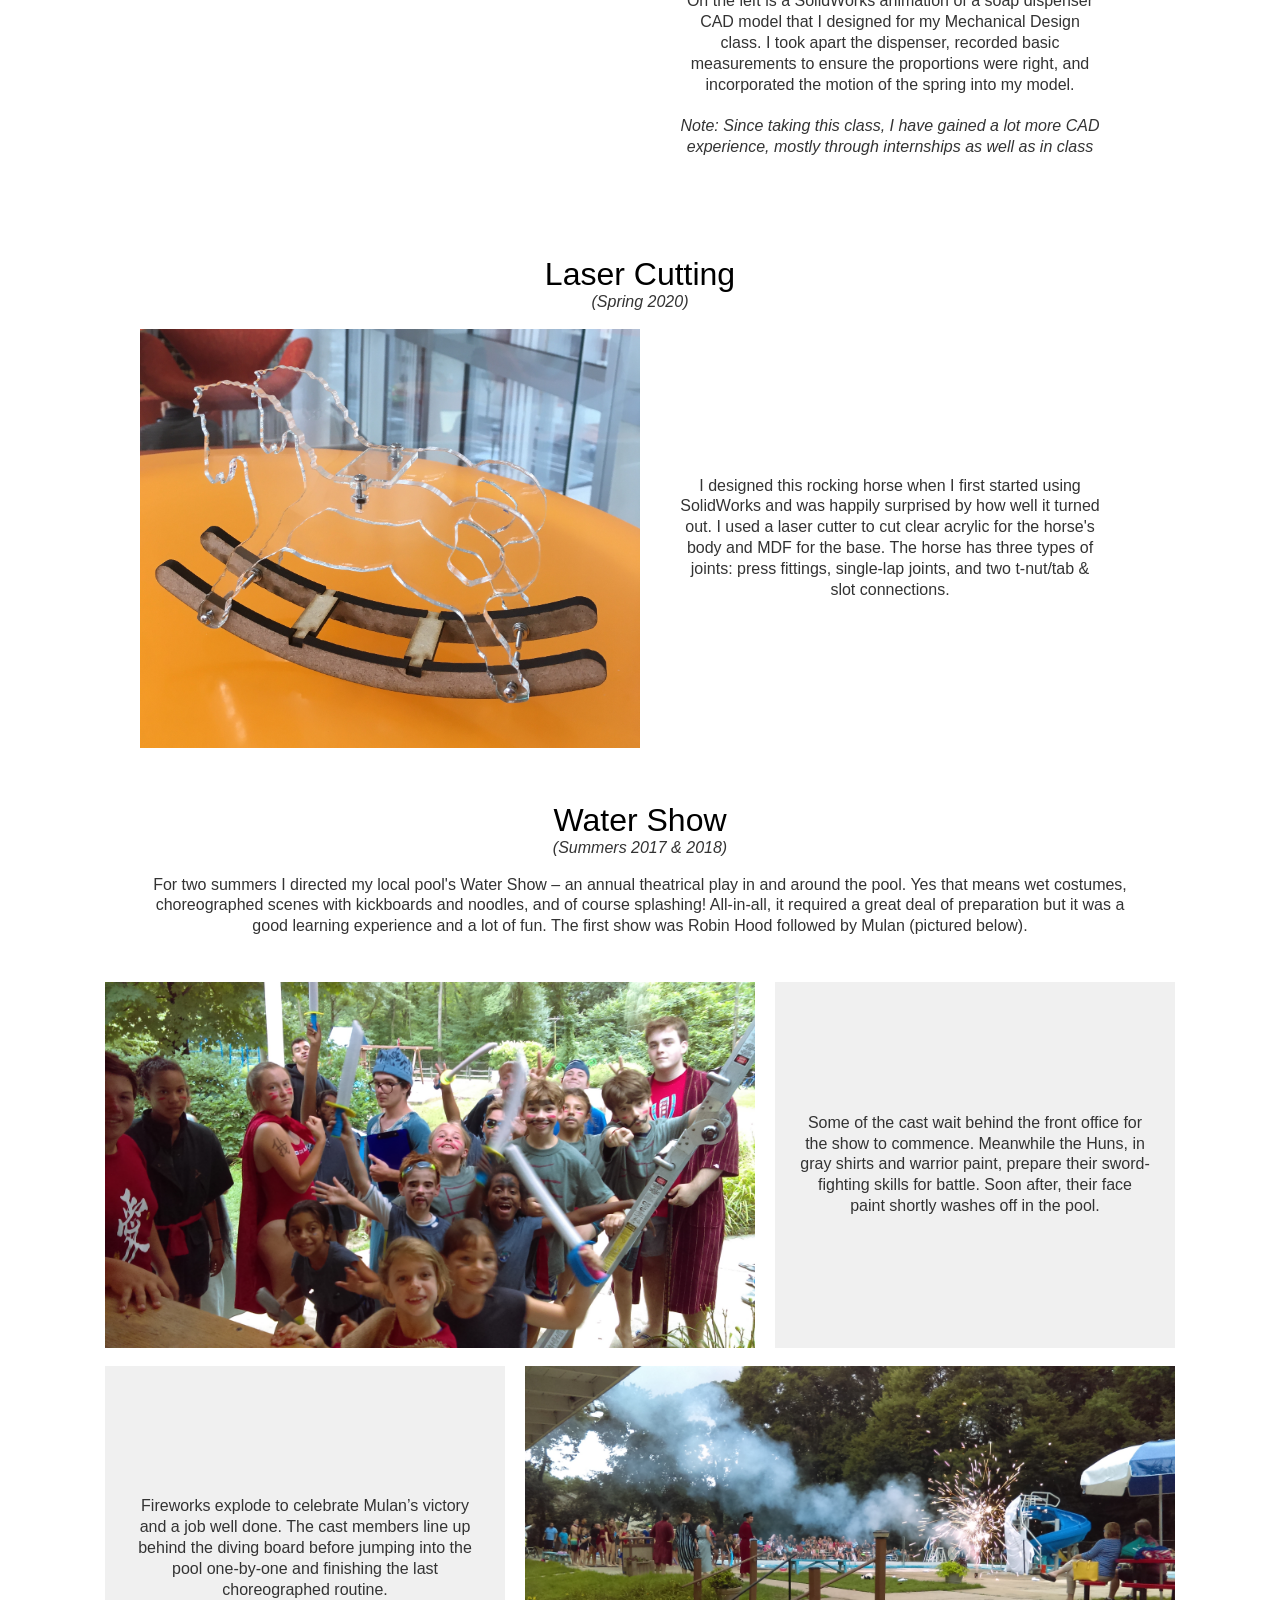
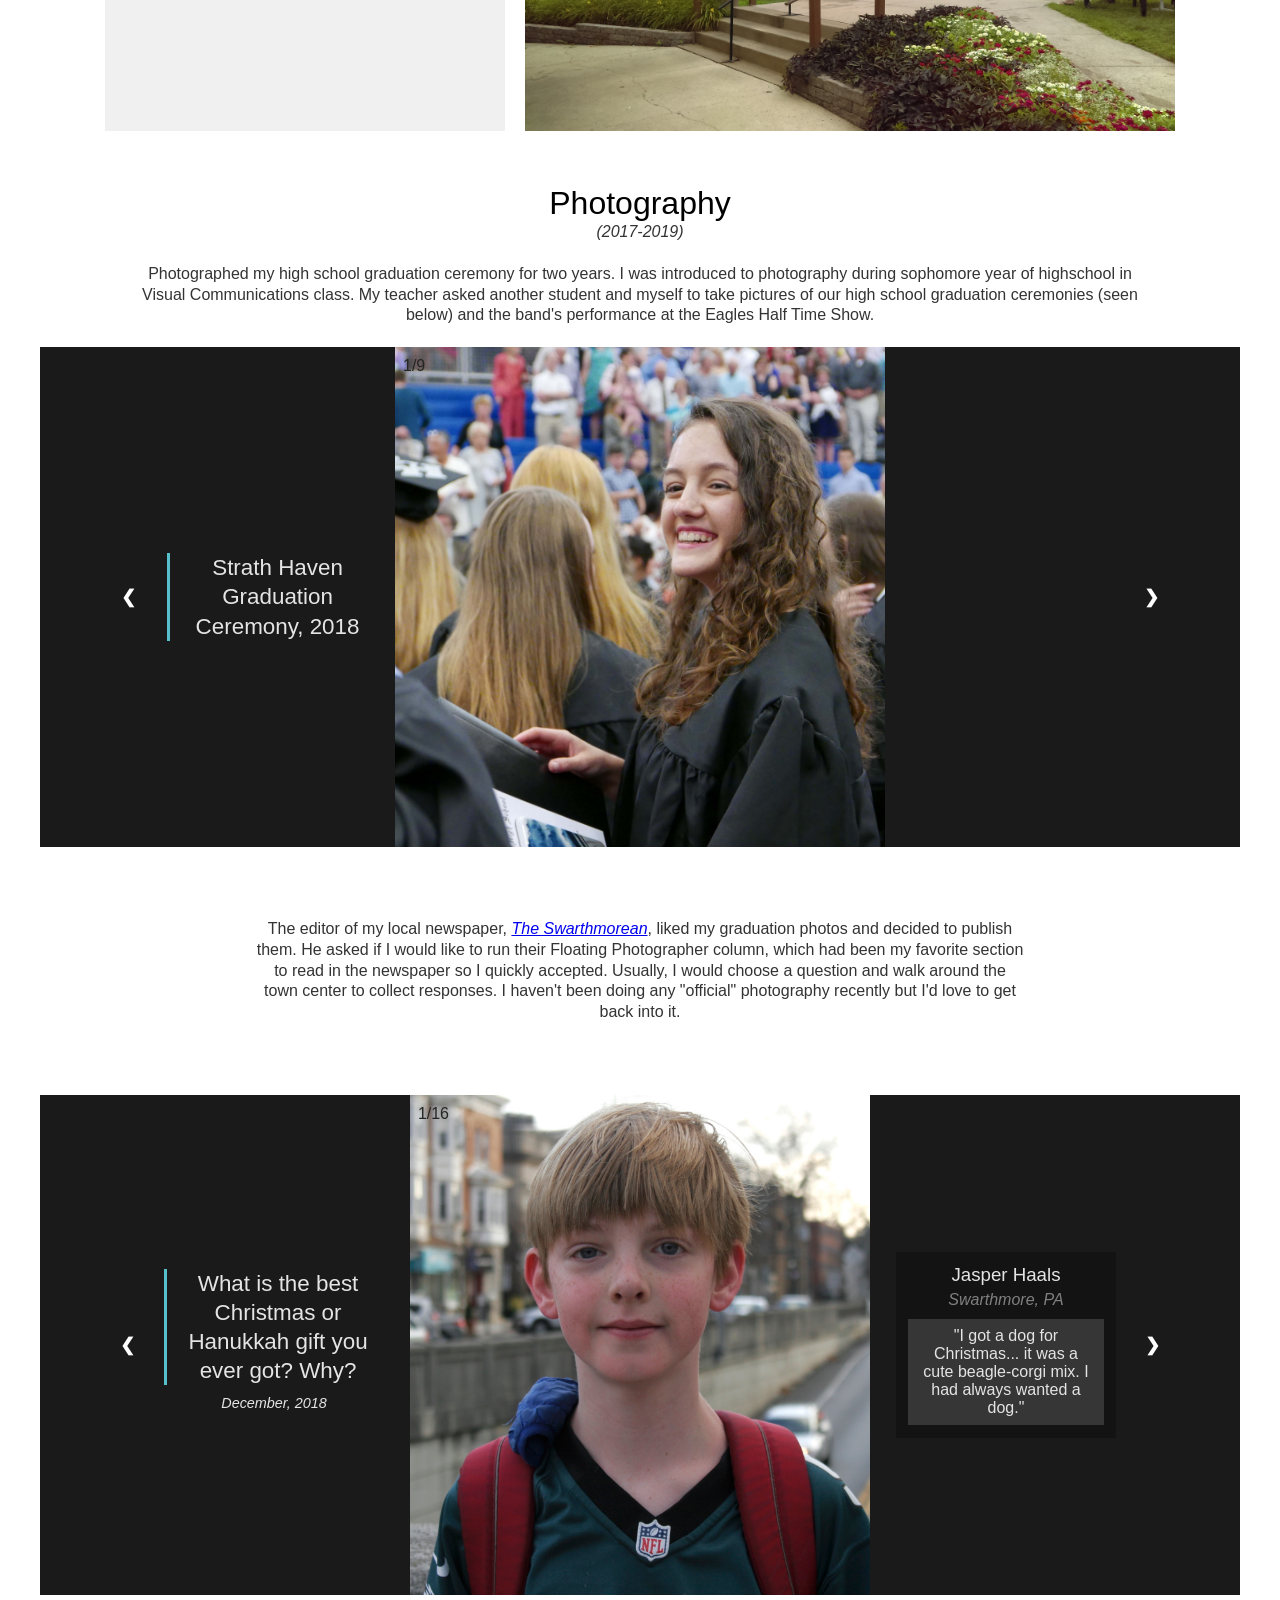
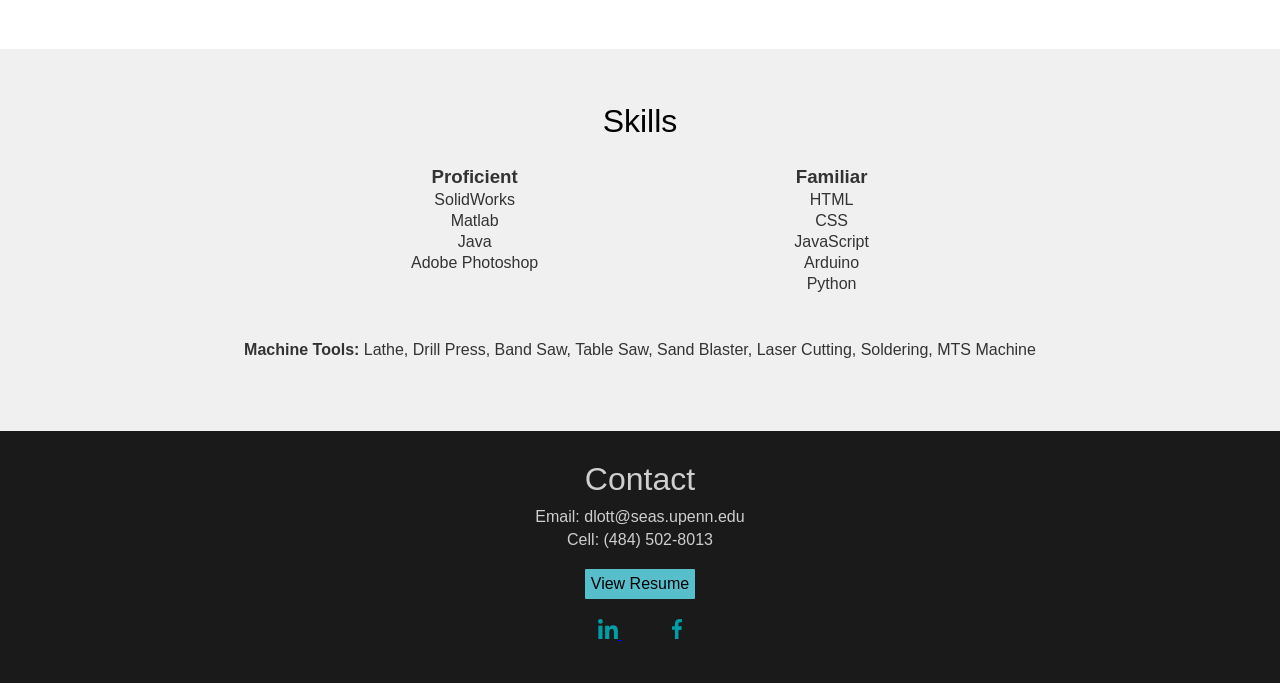
==== commit 3cdf6e42: "Update index.html" ====
--- a/index.html
+++ b/index.html
@@ -50,7 +50,7 @@
             <div class = sub-section>
                 <img id = intro-photo-me src = "Images/IMG_0574.jpg">
                 <p id = about-me-description> I am currently a sophomore in
-                Mechanical Engineering at the University of Pennslyvania (returning 
+                Mechanical Engineering at the University of Pennsylvania (returning 
                 from a gap year during 2020-21). When I'm not in one of the engineering buildings, I'm probably
                 practicing with the Women's Ultimate Frisbee team or picking up a new hobby. 
                 </p>
@@ -1084,4 +1084,4 @@
 
     </main>
 
-</html>+</html>
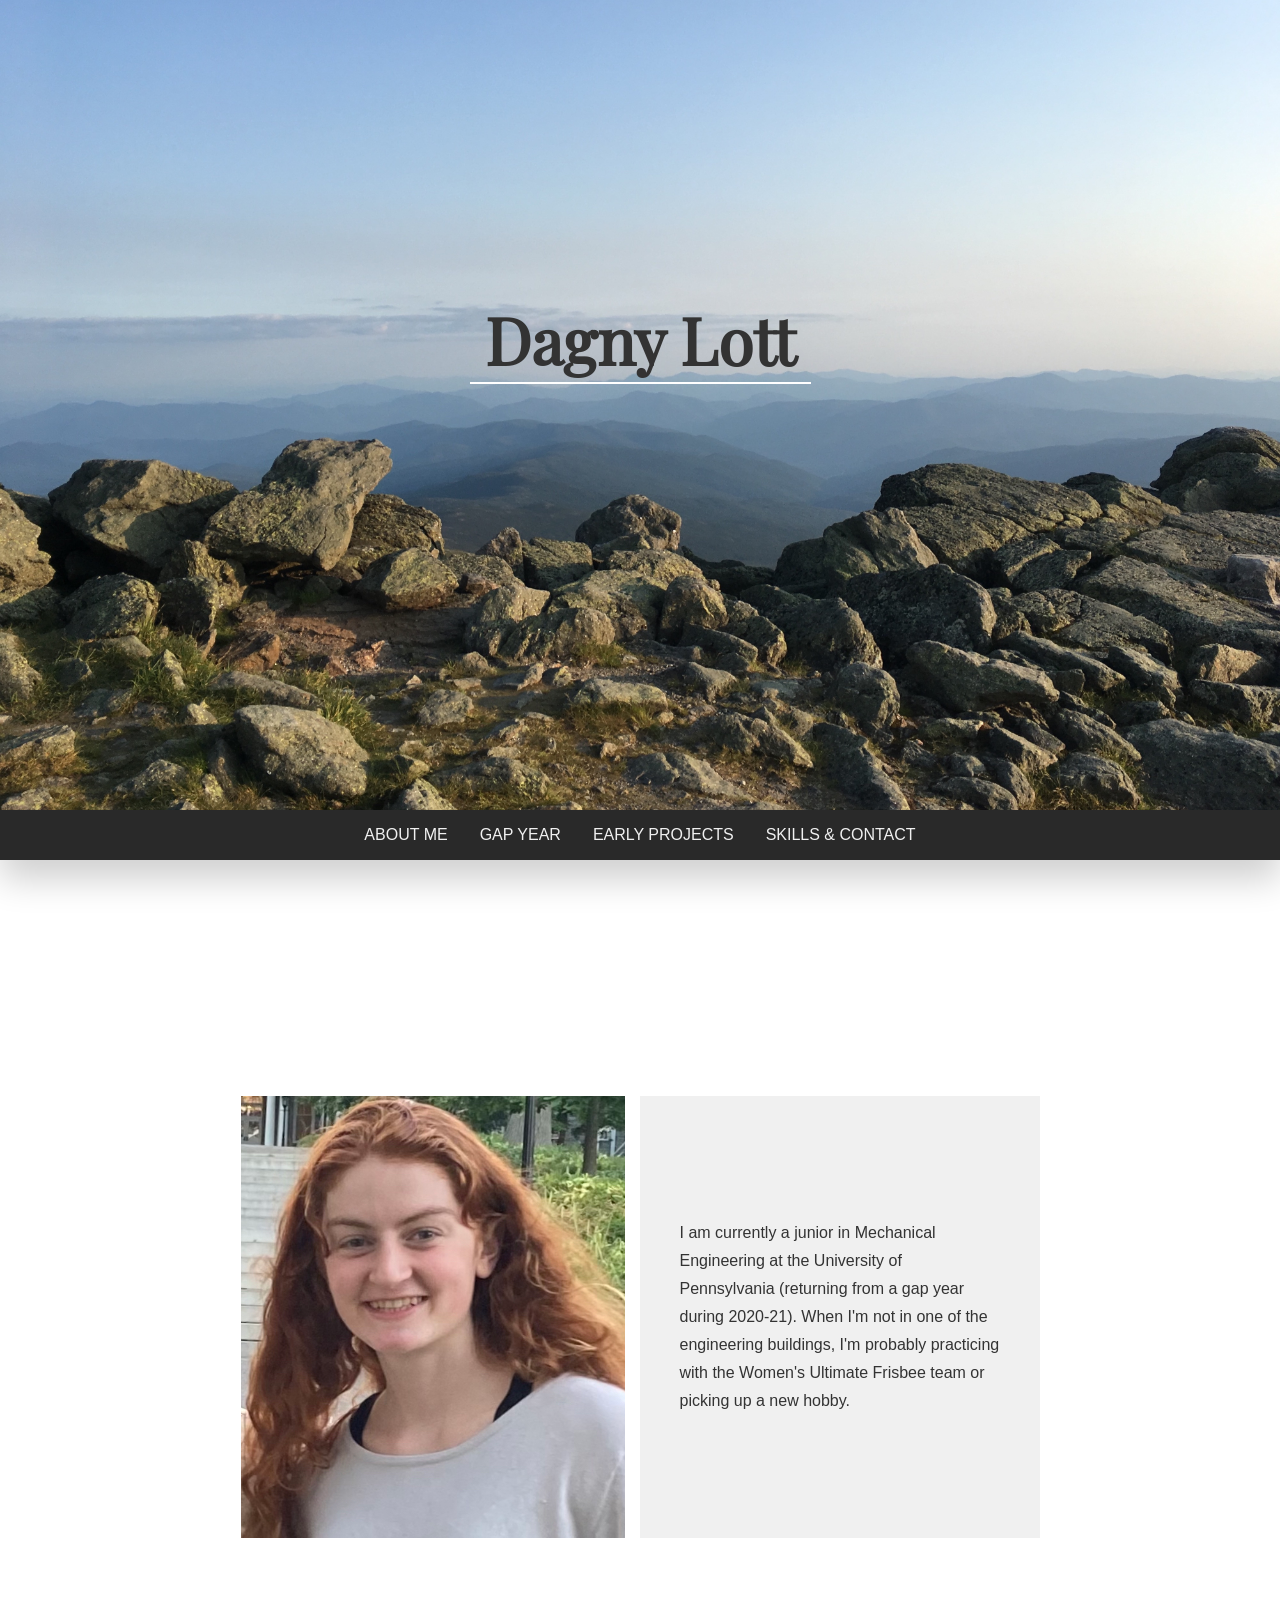
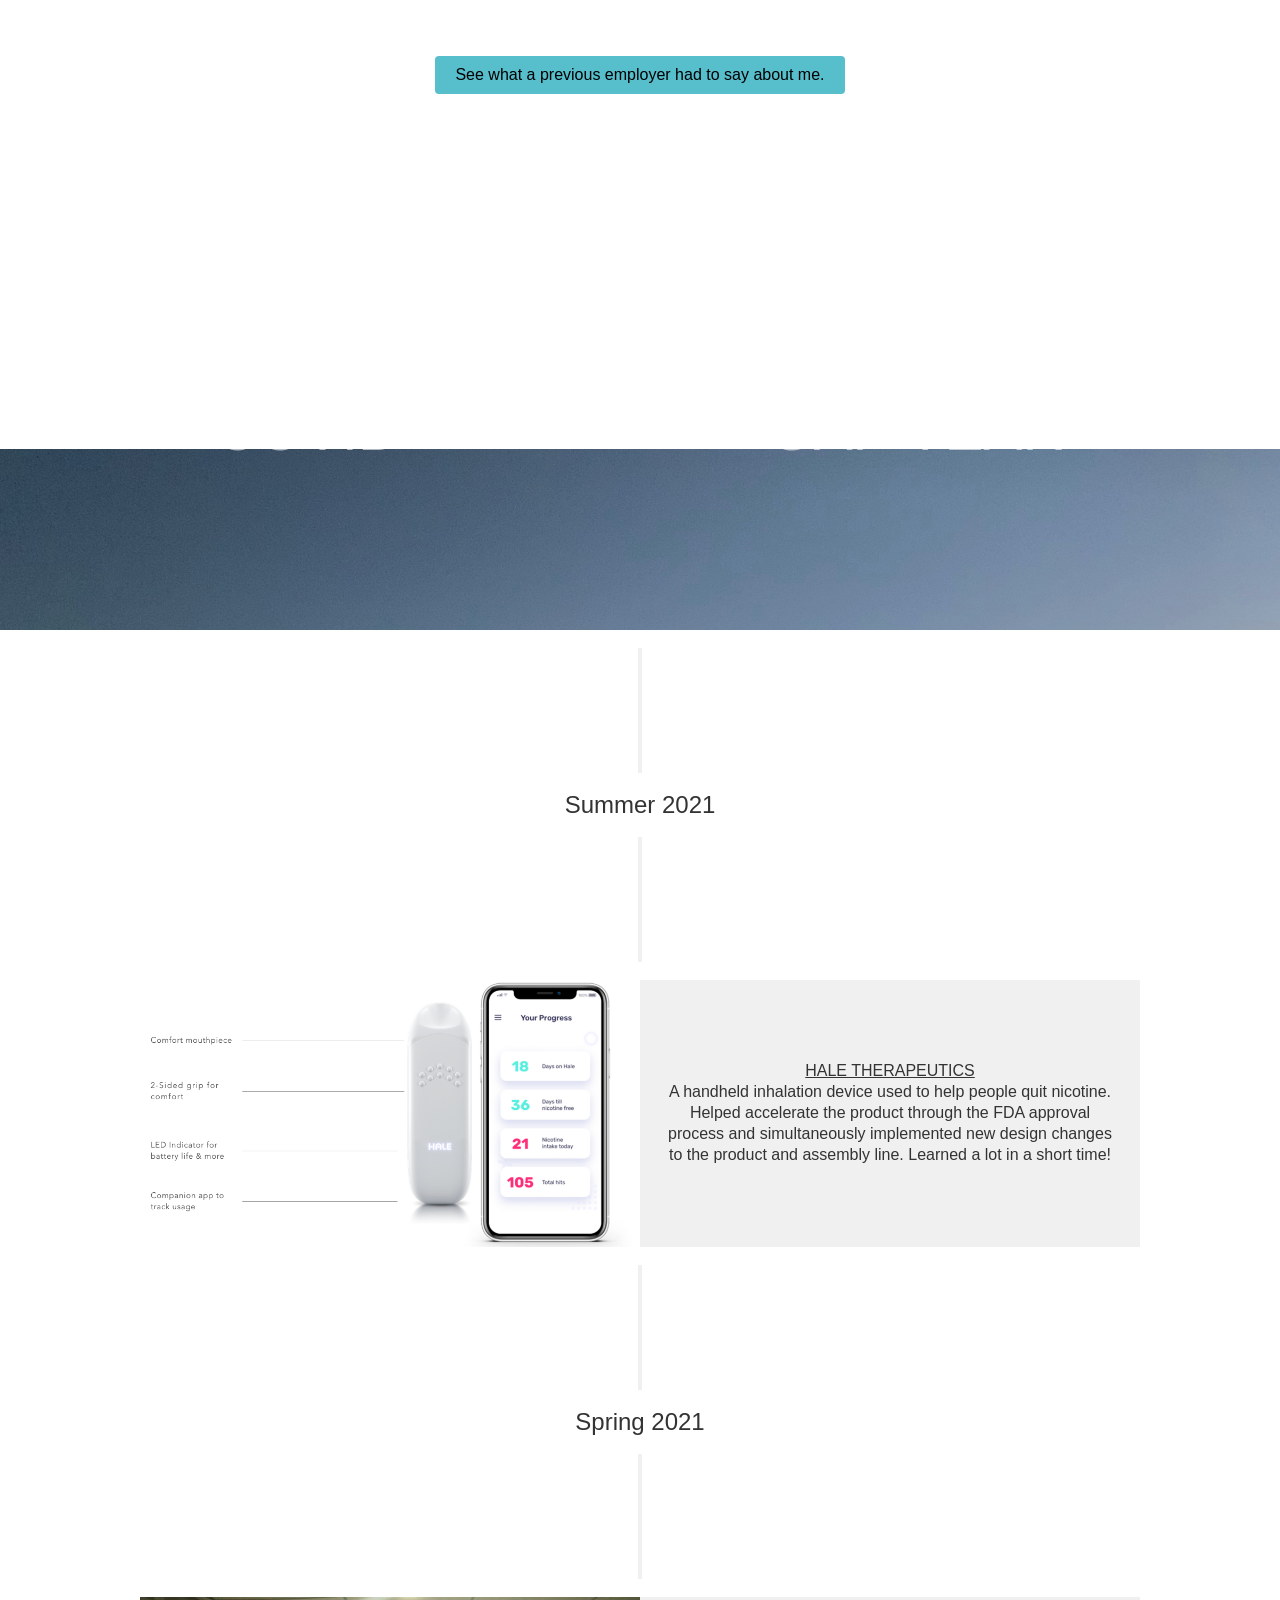
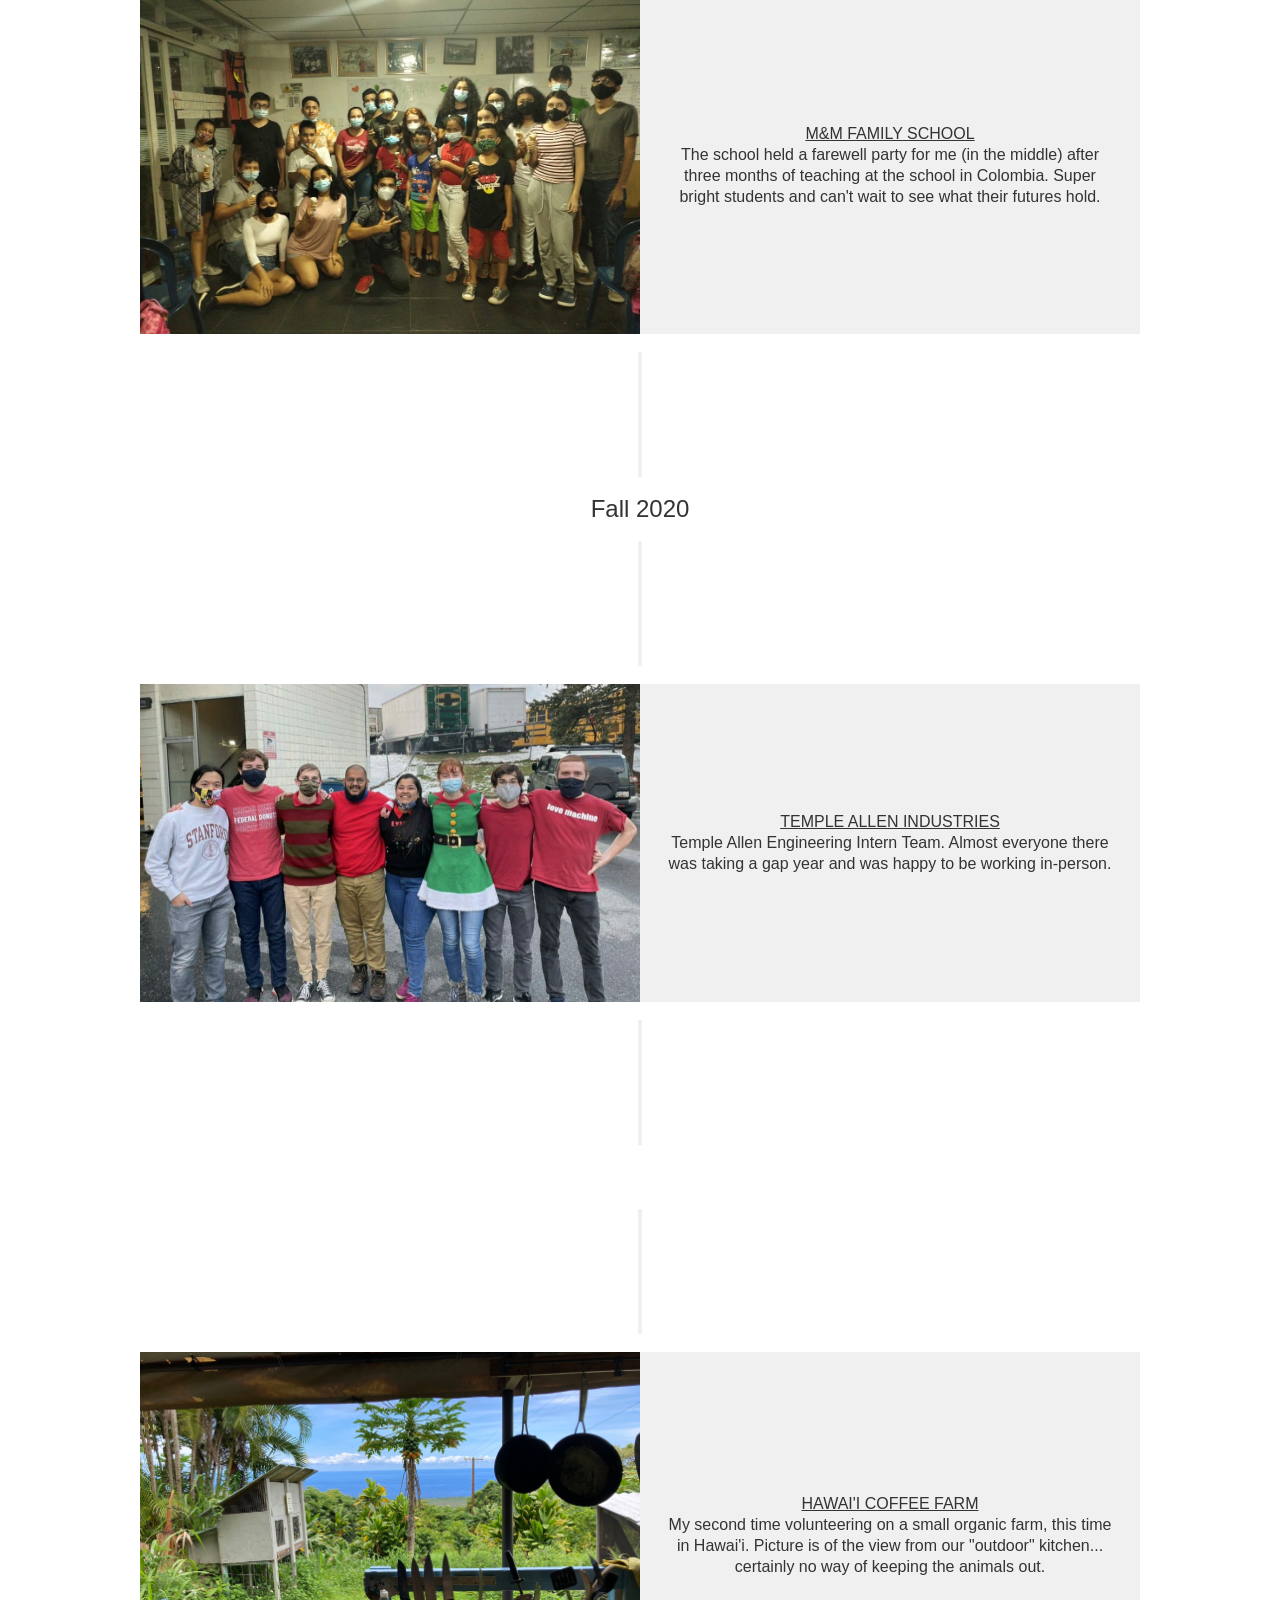
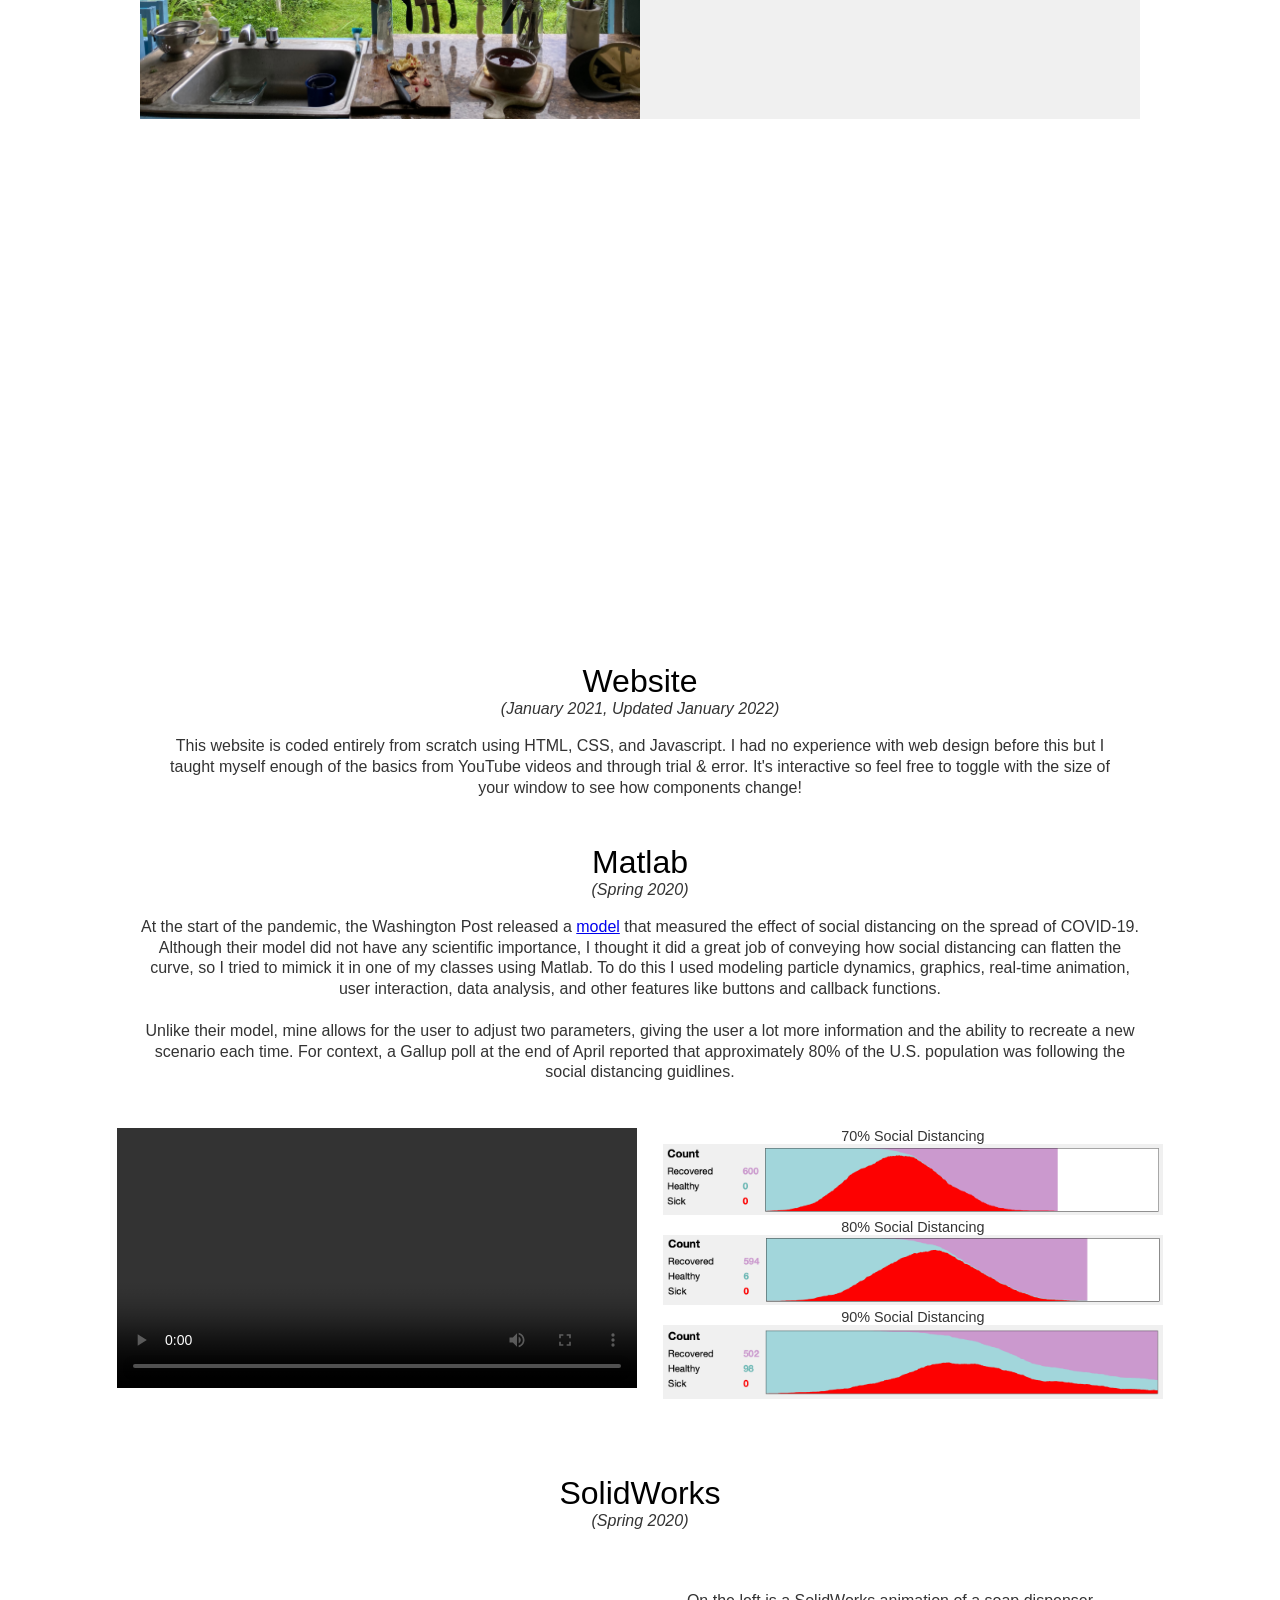
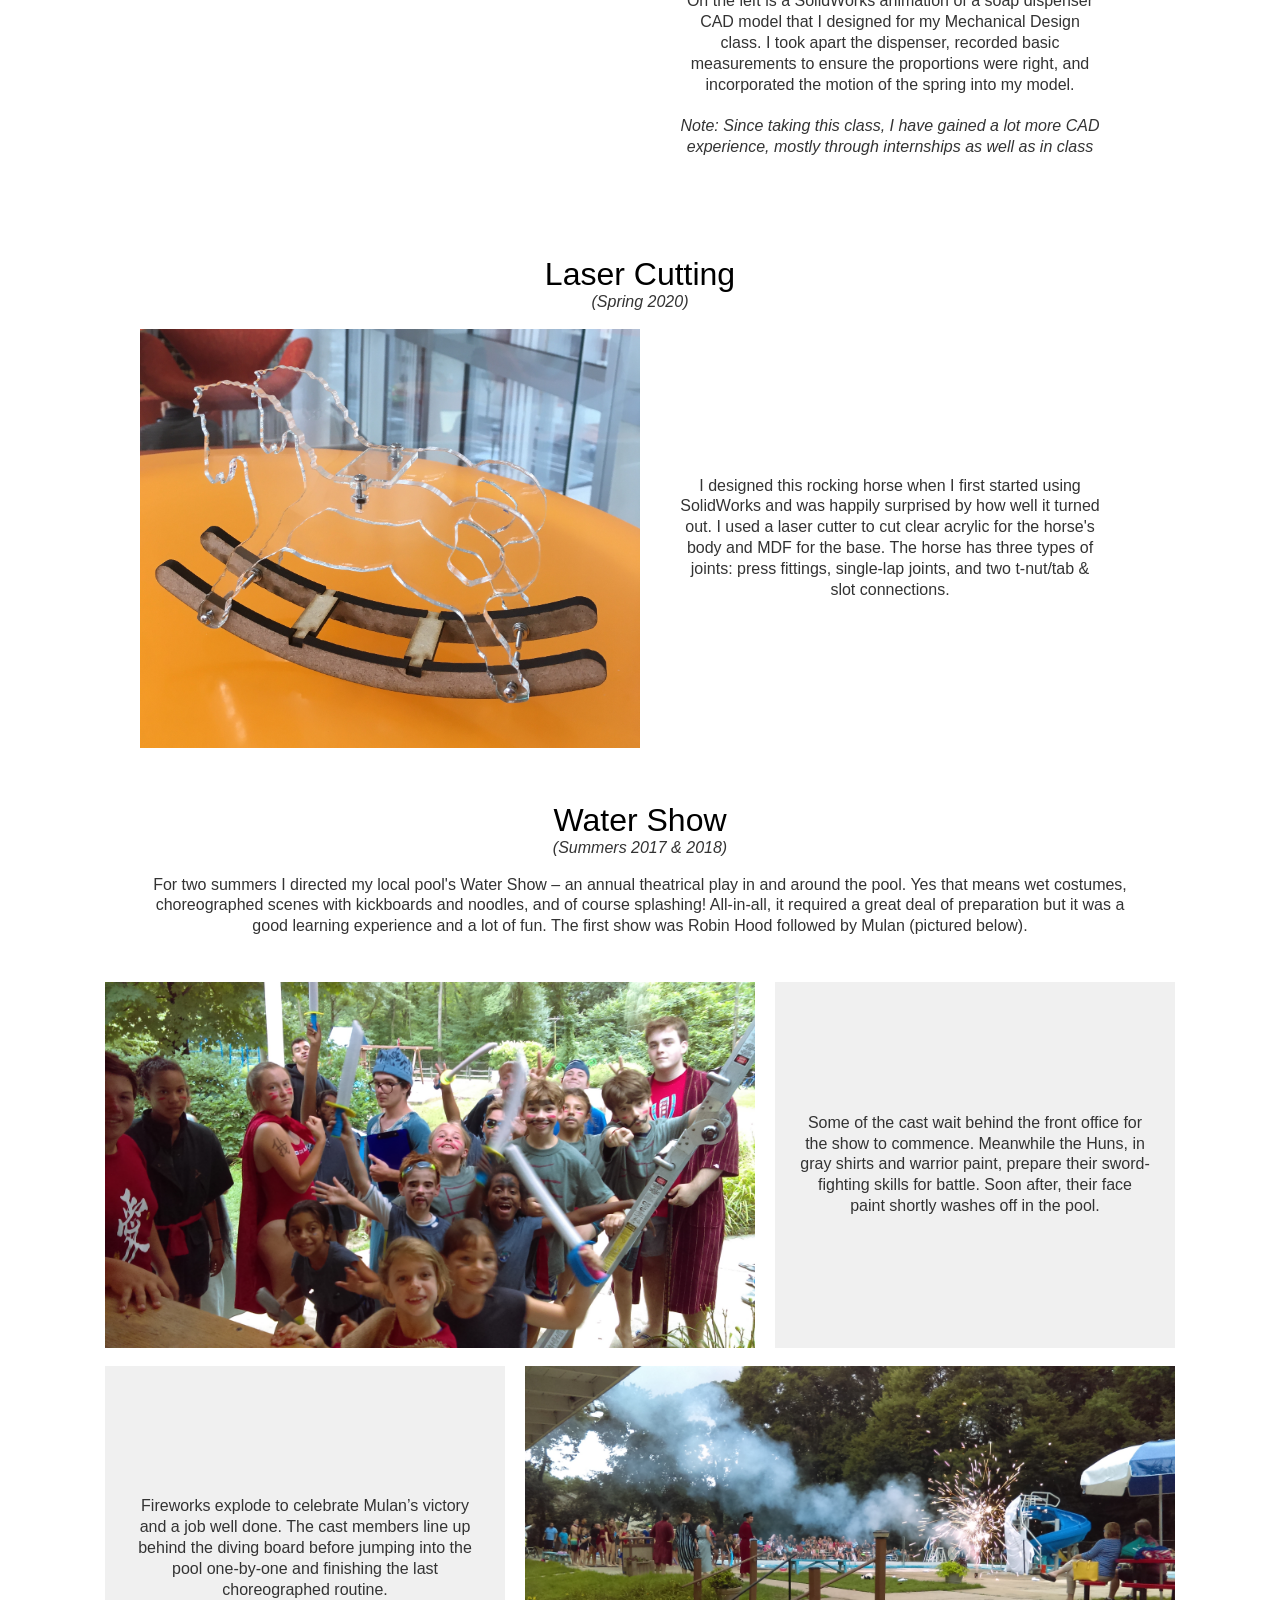
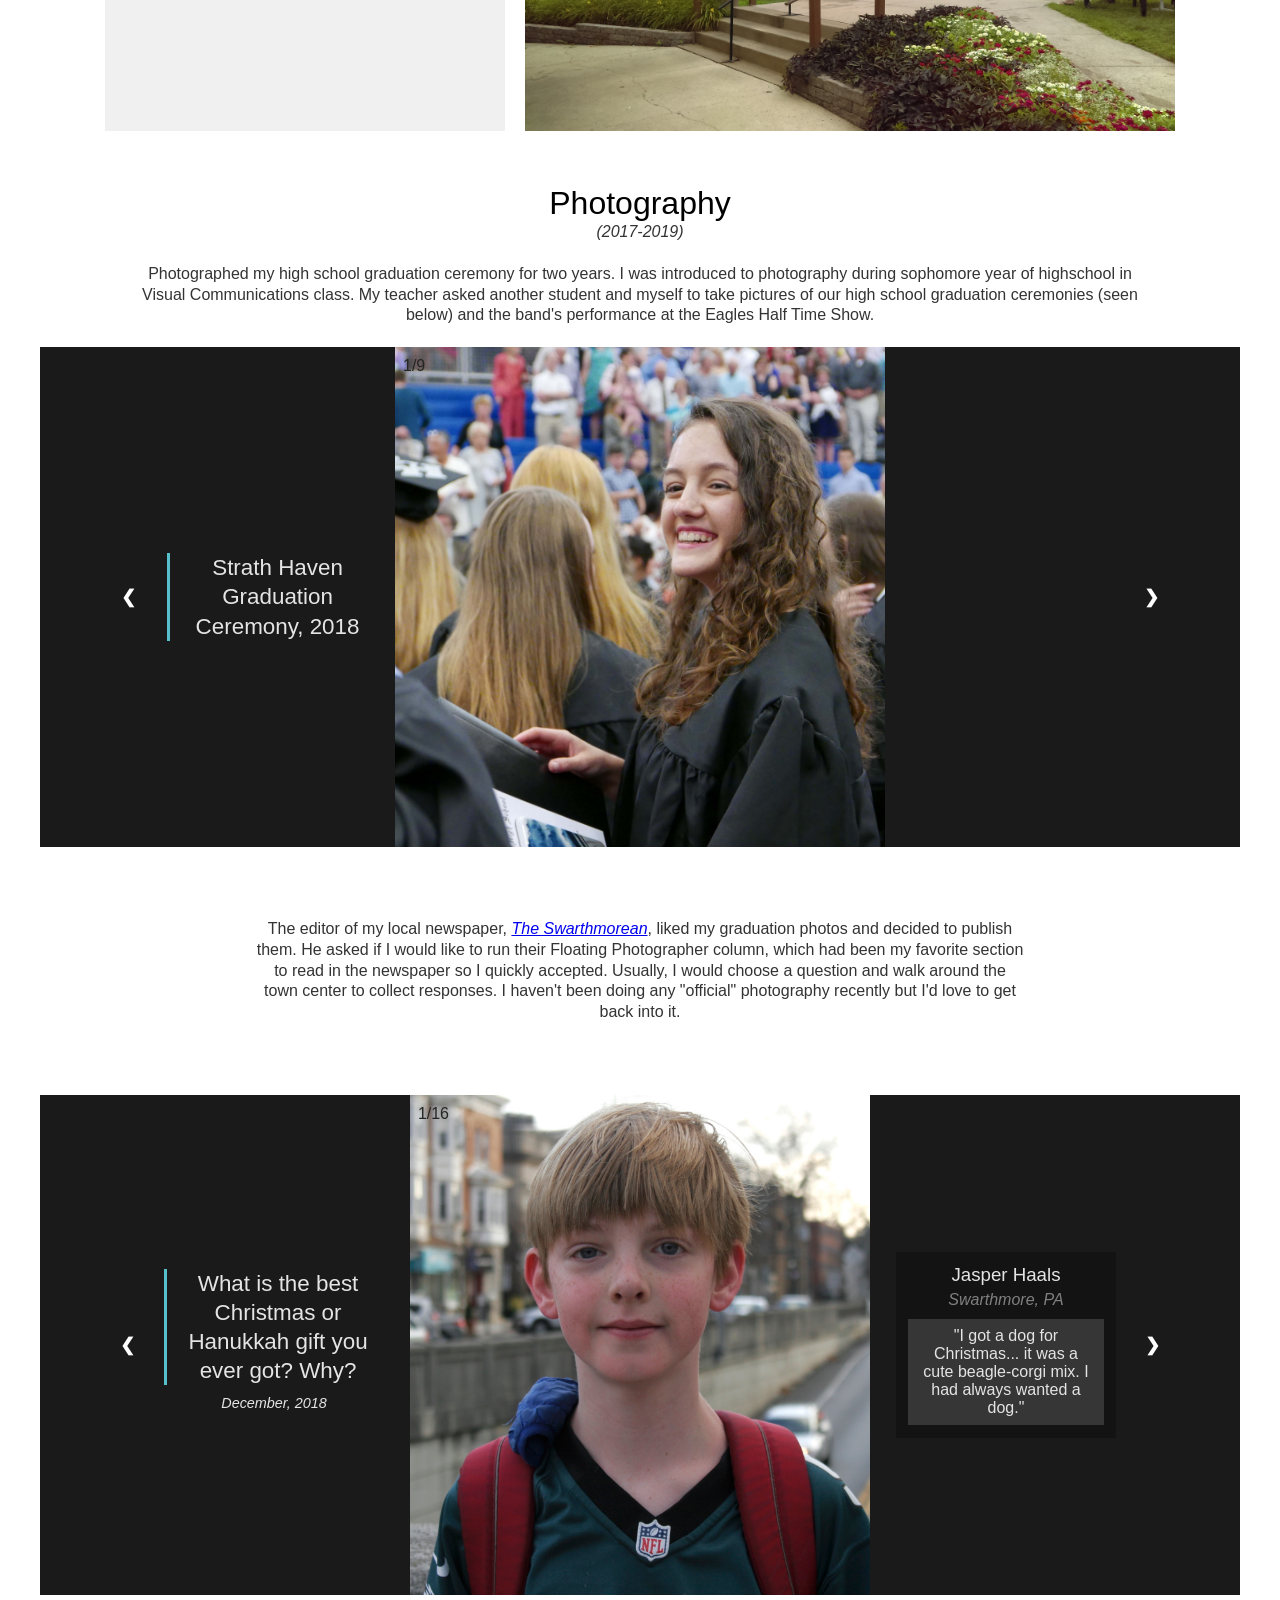
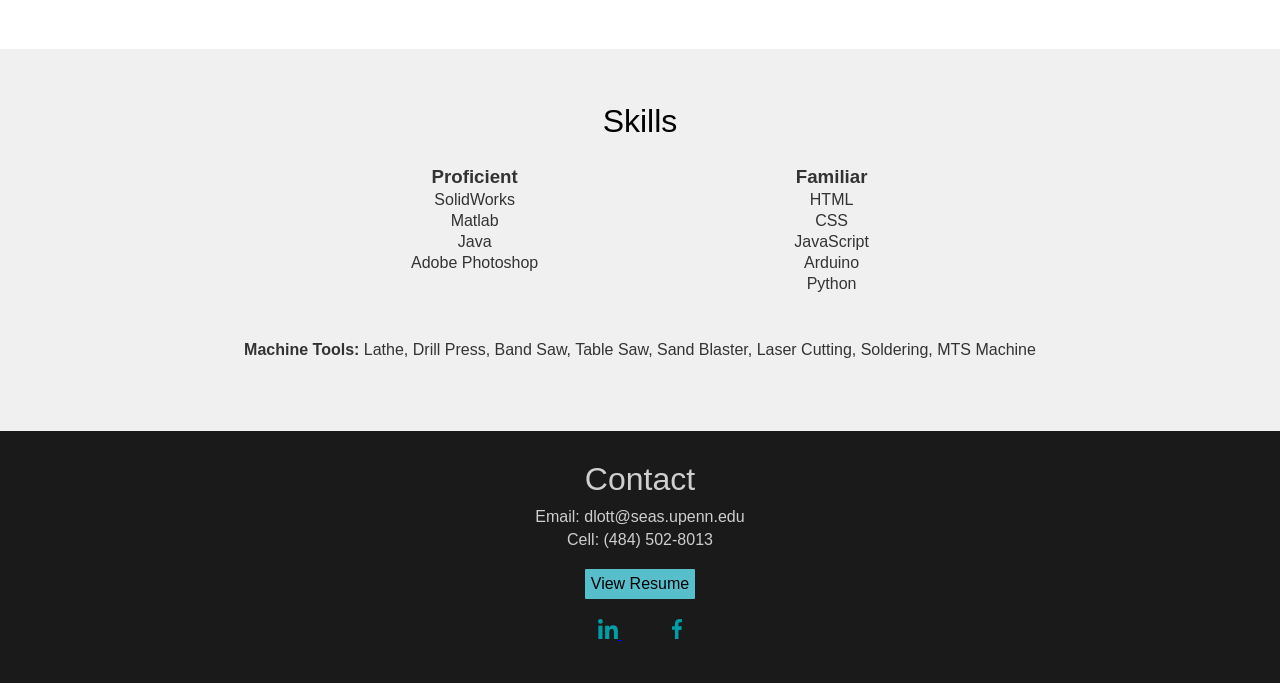
==== commit 18c4cacd: "Update index.html" ====
--- a/index.html
+++ b/index.html
@@ -49,7 +49,7 @@
             <h2 class = "welcome">Hi, welcome to my website! <br> My name is Dagny.</h2>
             <div class = sub-section>
                 <img id = intro-photo-me src = "Images/IMG_0574.jpg">
-                <p id = about-me-description> I am currently a sophomore in
+                <p id = about-me-description> I am currently a junior in
                 Mechanical Engineering at the University of Pennsylvania (returning 
                 from a gap year during 2020-21). When I'm not in one of the engineering buildings, I'm probably
                 practicing with the Women's Ultimate Frisbee team or picking up a new hobby. 
